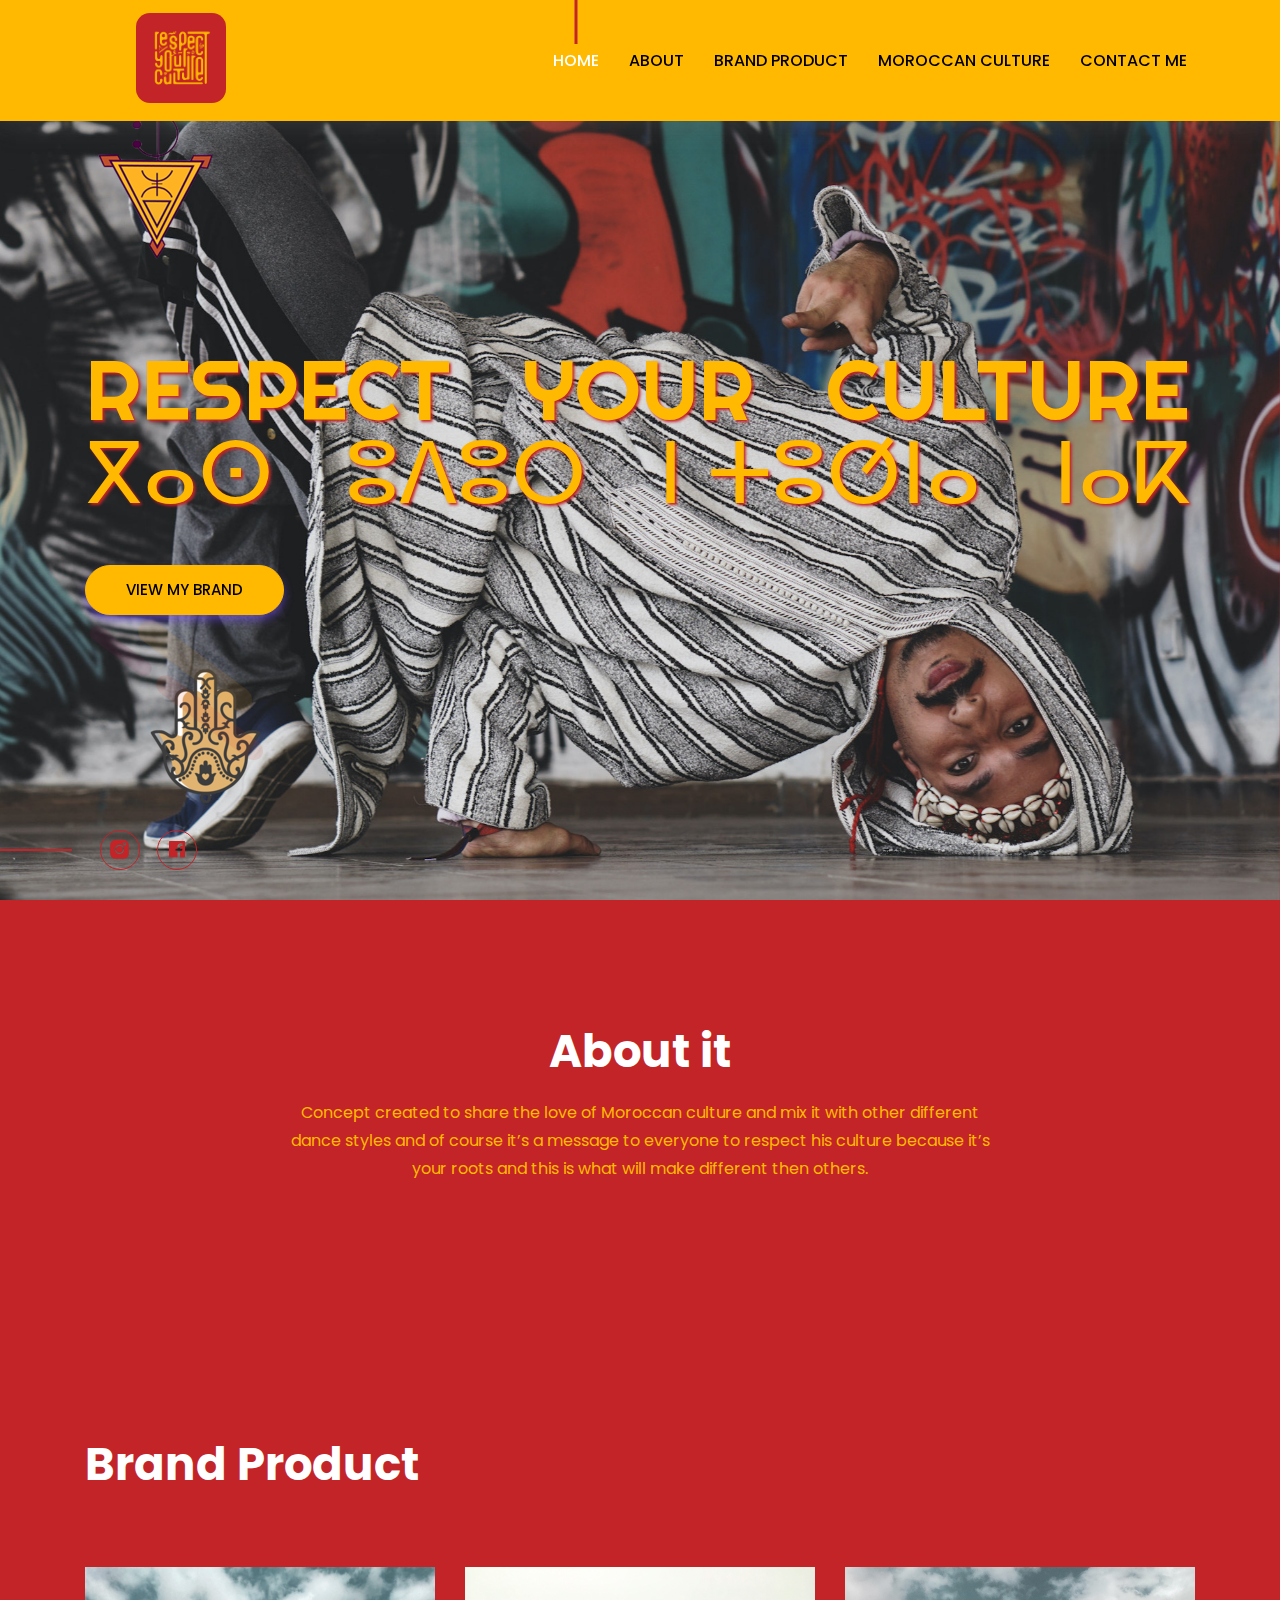
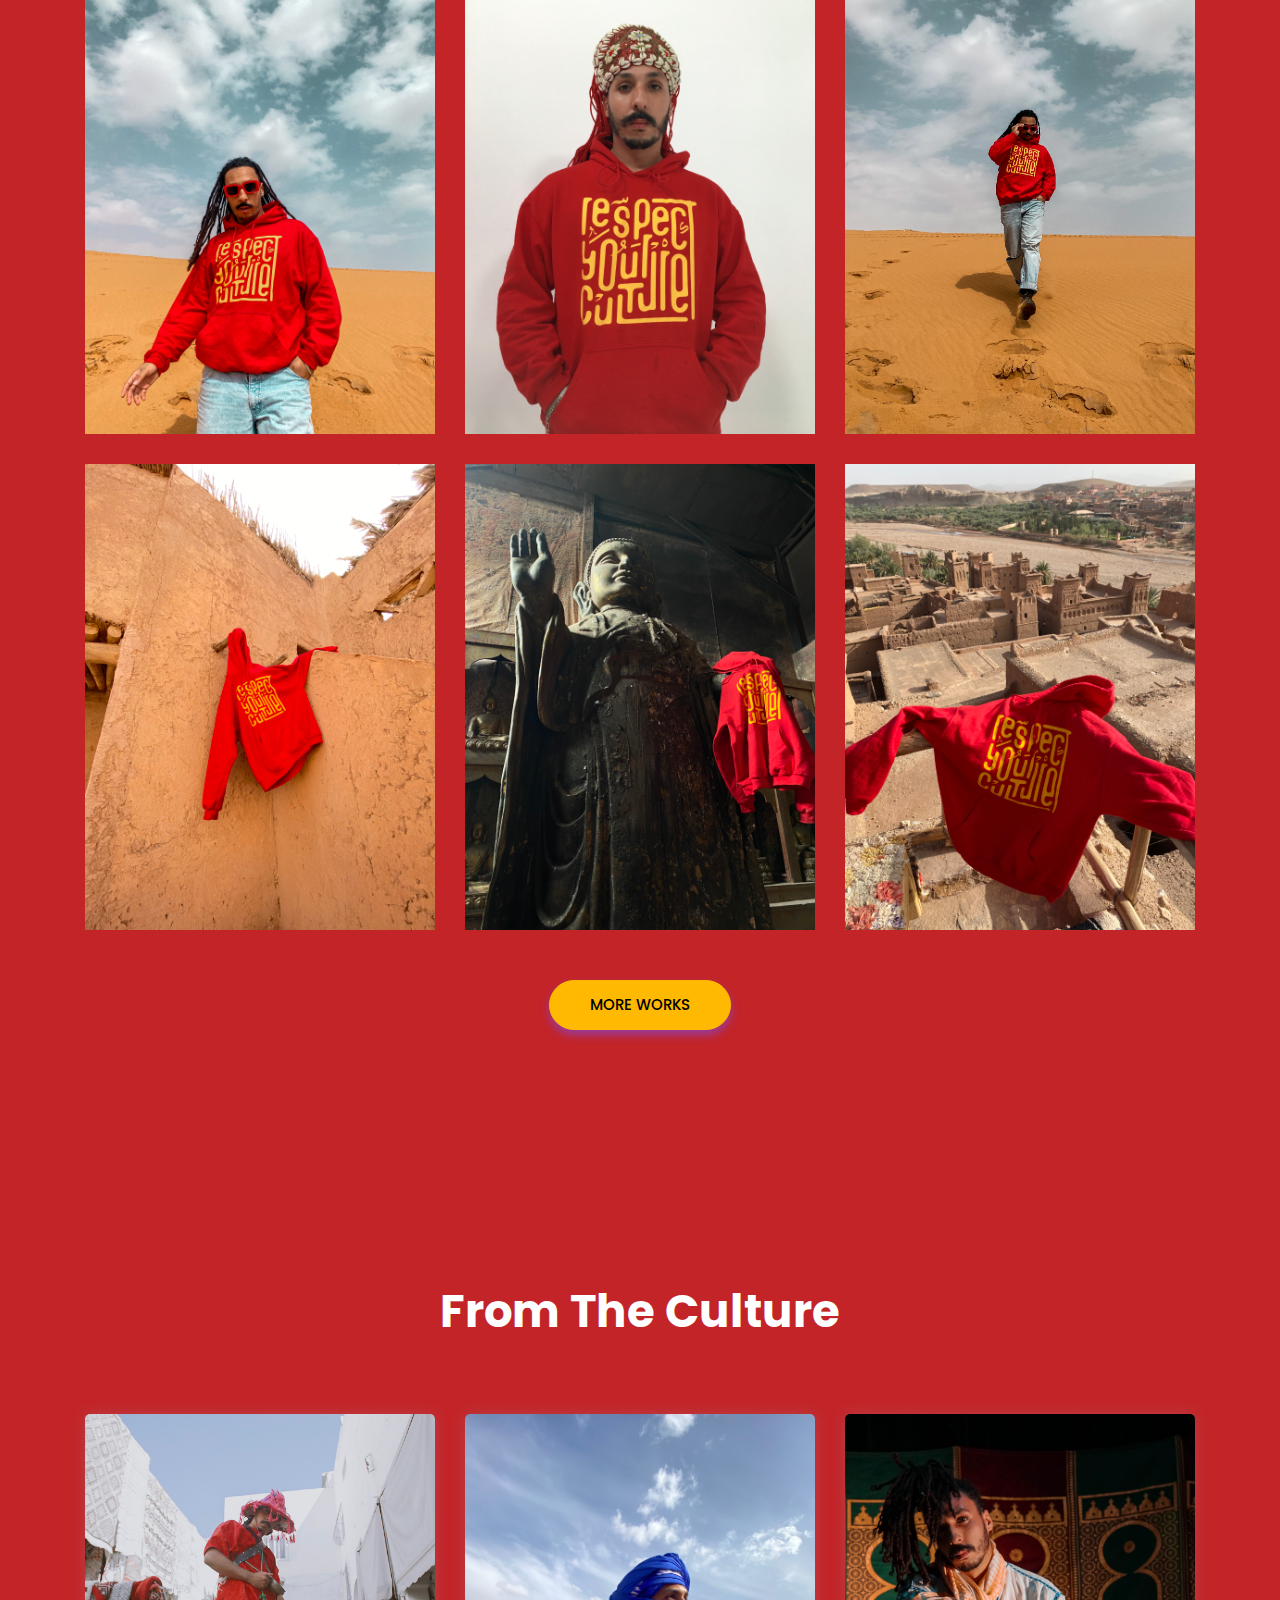
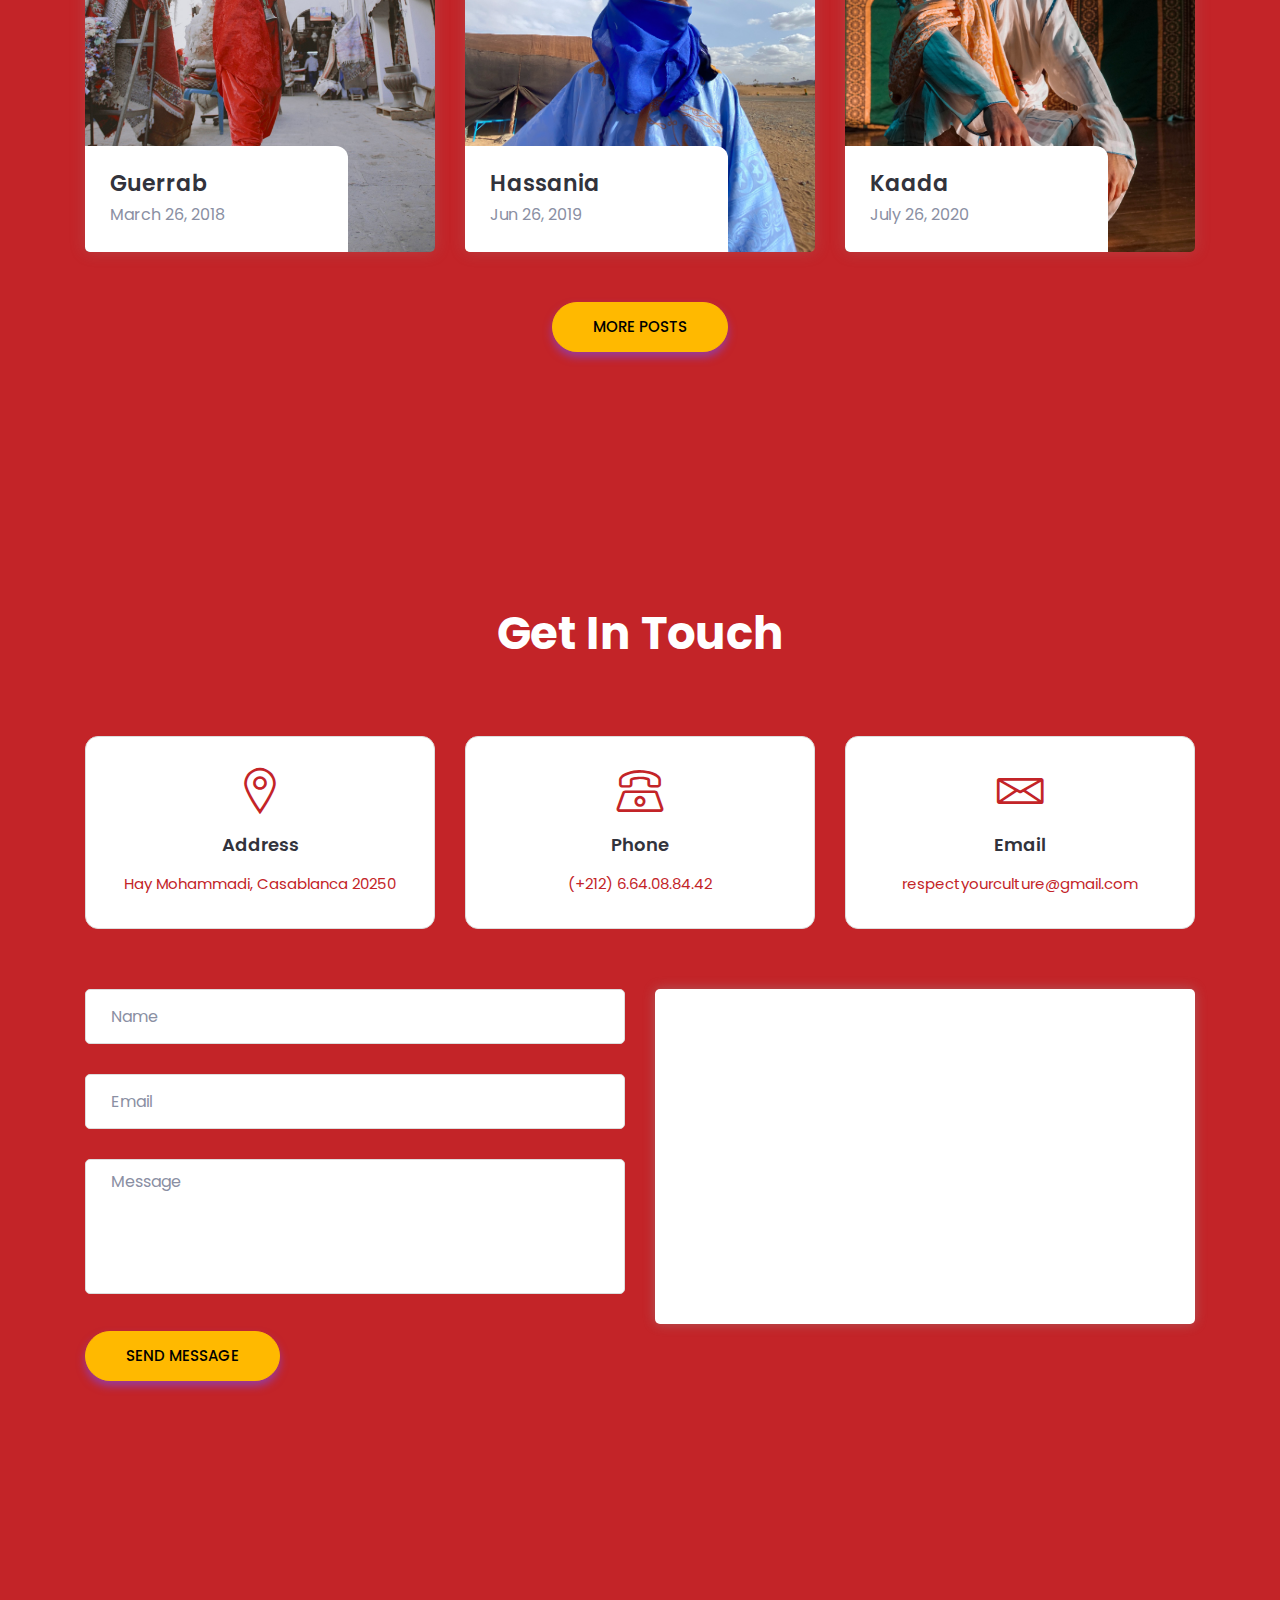
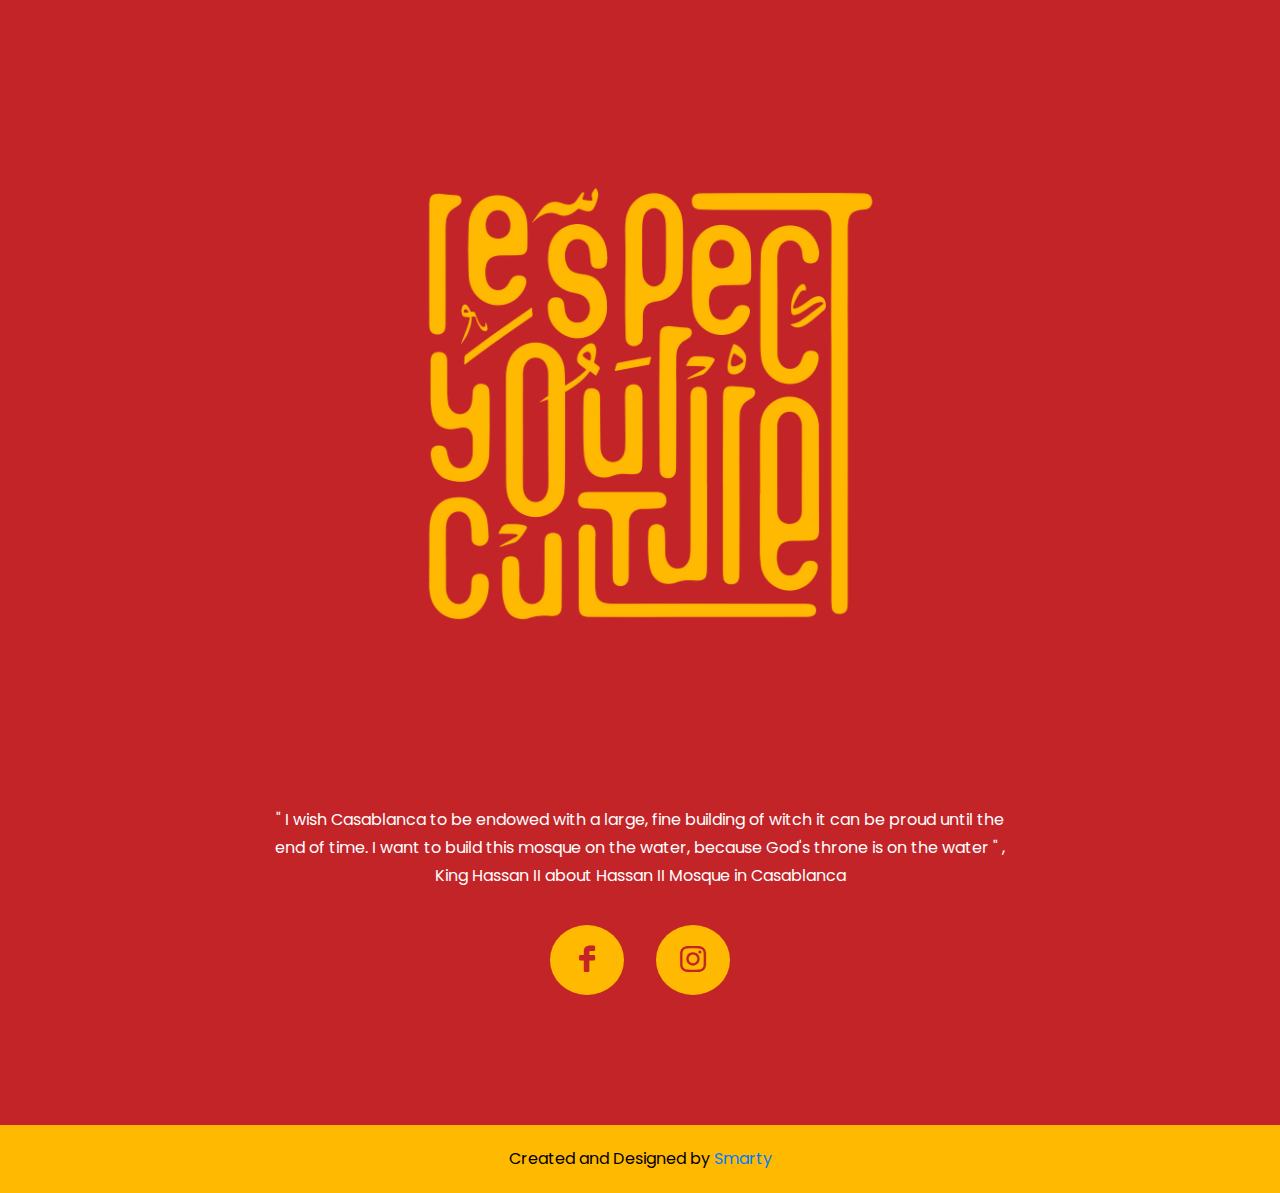
==== index.html @ bb960597 "Update index.html" ====
<!doctype html>
<html lang="en">

<head>

    <!--====== Required meta tags ======-->
    <meta charset="utf-8">
    <meta http-equiv="x-ua-compatible" content="ie=edge">
    <meta name="description" content="">
    <meta name="viewport" content="width=device-width, initial-scale=1, shrink-to-fit=no">

    <!--====== Title ======-->
    <title>Respect Your Culture</title>
    <link rel="preconnect" href="https://fonts.googleapis.com">
    <link rel="preconnect" href="https://fonts.gstatic.com" crossorigin>
    <link href="https://fonts.googleapis.com/css2?family=Festive&display=swap" rel="stylesheet"> 

    <!--====== Favicon Icon ======-->
    <link rel="shortcut icon" href="assets/images/favicon.ico" type="image/png">

    <!--====== Bootstrap css ======-->
    <link rel="stylesheet" href="assets/css/bootstrap.min.css">
    <link href="https://cdn.jsdelivr.net/npm/bootstrap@5.1.1/dist/css/bootstrap.min.css" rel="stylesheet" integrity="sha384-F3w7mX95PdgyTmZZMECAngseQB83DfGTowi0iMjiWaeVhAn4FJkqJByhZMI3AhiU" crossorigin="anonymous">


    <!--====== Line Icons css ======-->
    <link rel="stylesheet" href="assets/css/LineIcons.css">

    <!--====== Magnific Popup css ======-->
    <link rel="stylesheet" href="assets/css/magnific-popup.css">

    <!--====== Default css ======-->
    <link rel="stylesheet" href="assets/css/default.css">

    <!--====== Style css ======-->
    <link rel="stylesheet" href="assets/css/style.css">
 
       

</head>

<body>

    <!--====== PRELOADER PART START ======-->

    <div class="preloader">
        <div class="loader_34">
            <div class="ytp-spinner">
                <div class="ytp-spinner-container">
                    <img src="./assets/images/loader.png"/>
                    
                </div>
            </div>
        </div>
    </div>


    <!--====== PRELOADER ENDS START ======-->

    <!--====== HEADER PART START ======-->

    <header id="home" class="header-area">
        <div class="navigation fixed-top">
            <div class="container-fluid cnt">
                <div class="row">
                    <div class="col-lg-12">
                        <nav class="navbar navbar-expand-lg">
                            <a class="navbar-brand" href="./">
                                <img src="assets/images/logopr.jpeg" class="logo1" alt="Logo">
                            </a> <!-- Logo -->
                            <button class="navbar-toggler" type="button" data-toggle="collapse" data-target="#navbarSupportedContent" aria-controls="navbarSupportedContent" aria-expanded="false" aria-label="Toggle navigation">
                                <span class="toggler-icon"></span>
                                <span class="toggler-icon"></span>
                                <span class="toggler-icon"></span>
                            </button>

                            <div class="collapse navbar-collapse" id="navbarSupportedContent">
                                <ul class="navbar-nav ml-auto">
                                    <li class="nav-item active"><a class="page-scroll" href="#home">Home</a></li>
                                    <li class="nav-item"><a class="page-scroll" href="#about">About</a></li>
                                    <li class="nav-item"><a class="page-scroll" href="#work">Brand Product</a></li>
                                    <li class="nav-item"><a class="page-scroll" href="#blog">Moroccan culture</a></li>
                                    <li class="nav-item"><a class="page-scroll" href="#contact">Contact Me</a></li>
                                </ul>
                            </div> <!-- navbar collapse -->
                        </nav> <!-- navbar -->
                    </div>
                </div> <!-- row -->
            </div> <!-- container -->
        </div> <!-- navigation -->

        <div id="parallax" class="header-content d-flex align-items-center">
            <div class="header-shape shape-one layer" data-depth="0.10">
                <img src="assets/images/banner/shape/shape3.png" alt="Shape">
            </div> <!-- header shape -->
           
          
           <!-- header shape -->
            <div class="header-shape shape-seven layer" data-depth="0.50">
                <img src="assets/images/banner/shape/shape2.png" alt="Shape">
            </div> <!-- header shape -->
            <div class="header-shape shape-eight layer" data-depth="0.40">
                <img src="assets/images/banner/shape/shape-3.png" alt="Shape">
            </div> <!-- header shape -->
            
            <div class="container">
                <div class="row align-items-center">
                    <div class="col-xl-12 col-lg-12">
                        <div class="header-content-right">
                            
                            <p class="title mode_1">Respect  &nbsp Your &nbsp Culture</p>  
                            <p class="title mode_1">ⴳⴰⵙ  &nbsp ⵓⴷⵓⵔ &nbsp  ⵏ ⵜⵓⵚⵏⴰ &nbsp  ⵏⴰⴽ</p>  
                          <br>
                            <a class="main-btn" href="#work">View my Brand</a>
                        </div> <!-- header content right -->
                    </div>
                    
                </div> <!-- row -->
            </div> <!-- container -->
            <div class="header-social">
                <div class="container">
                    <div class="row">
                        <div class="col-lg-12">
                            <div class="header-social-icon">
                                <ul>
                                    <li><a href="https://www.instagram.com/respectyourculture/"><i class="lni-instagram-filled"></i></a></li>
                                    <li><a href="https://www.facebook.com/respectyourculture/"><i class="lni-facebook-original"></i></a></li>
                                    
                                </ul>
                            </div> <!-- header social -->
                        </div>
                    </div> <!-- row -->
                </div> <!-- container -->
            </div> <!-- header social -->
        </div> <!-- header content -->
    </header>

    <!--====== HEADER PART ENDS ======-->

    <!--====== ABOUT PART START ======-->

    <section id="about" class="about-area pt-125 pb-130">
        <div class="container">
            <div class="row justify-content-center">
                <div class="col-lg-8">
                    <div class="section-title text-center">
                        <h2 class="title">About it</h2>
                        <p>Concept created to share the love of Moroccan culture and mix it with other different dance styles and of course it’s a message to everyone to respect his culture because it’s your roots and this is what will make different then others.</p>
                    </div> <!-- section title -->
                </div>
            </div> <!-- row -->
           
        </div> <!-- container -->
    </section>

    <!--====== ABOUT PART ENDS ======-->

    <!--====== SERVICES PART START ======-->

   
    <!--====== SERVICES PART ENDS ======-->

    <!--====== CALL TO ACTION PART START ======-->

    

    <!--====== CALL TO ACTION PART ENDS ======-->

    <!--====== WORK PART START ======-->

    <section id="work" class="work-area pt-125 pb-130">
        <div class="container">
            <div class="row">
                <div class="col-lg-8">
                    <div class="section-title pb-25">
                        <h2 class="title">Brand Product</h2>
                        
                    </div> <!-- section title -->
                </div>
            </div> <!-- row -->
            <div class="row">
                <div class="col-lg-4 col-md-6 col-sm-6">
                    <div class="single-work text-center mt-30">
                        <div class="work-image">
                            <img src="assets/images/work/w-1.jpeg" alt="work">
                        </div>
                        <div class="work-overlay">
                            <div class="work-content">
                                <h3 class="work-title">Product Design</h3>
                                <ul>
                                    <li><a class="image-popup" href="assets/images/work/w-1.jpeg"><i class="lni-plus"></i></a></li>
                                    <li><a href="#"><i class="lni-link"></i></a></li>
                                </ul>
                            </div>
                        </div>
                    </div> <!-- single work -->
                </div>
                <div class="col-lg-4 col-md-6 col-sm-6">
                    <div class="single-work text-center mt-30">
                        <div class="work-image">
                            <img src="assets/images/work/w-2.jpeg" alt="work">
                        </div>
                        <div class="work-overlay">
                            <div class="work-content">
                                <h3 class="work-title">Product Design</h3>
                                <ul>
                                    <li><a class="image-popup" href="assets/images/work/w-2.jpeg"><i class="lni-plus"></i></a></li>
                                    <li><a href="#"><i class="lni-link"></i></a></li>
                                </ul>
                            </div>
                        </div>
                    </div> <!-- single work -->
                </div>
                <div class="col-lg-4 col-md-6 col-sm-6">
                    <div class="single-work text-center mt-30">
                        <div class="work-image">
                            <img src="assets/images/work/w-3.jpeg" alt="work">
                        </div>
                        <div class="work-overlay">
                            <div class="work-content">
                                <h3 class="work-title">Product Design</h3>
                                <ul>
                                    <li><a class="image-popup" href="assets/images/work/w-3.jpeg"><i class="lni-plus"></i></a></li>
                                    <li><a href="#"><i class="lni-link"></i></a></li>
                                </ul>
                            </div>
                        </div>
                    </div> <!-- single work -->
                </div>
                <div class="col-lg-4 col-md-6 col-sm-6">
                    <div class="single-work text-center mt-30">
                        <div class="work-image">
                            <img src="assets/images/work/w-4.jpeg" alt="work">
                        </div>
                        <div class="work-overlay">
                            <div class="work-content">
                                <h3 class="work-title">Product Design</h3>
                                <ul>
                                    <li><a class="image-popup" href="assets/images/work/w-4.jpeg"><i class="lni-plus"></i></a></li>
                                    <li><a href="#"><i class="lni-link"></i></a></li>
                                </ul>
                            </div>
                        </div>
                    </div> <!-- single work -->
                </div>
                <div class="col-lg-4 col-md-6 col-sm-6">
                    <div class="single-work text-center mt-30">
                        <div class="work-image">
                            <img src="assets/images/work/w-5.jpeg" alt="work">
                        </div>
                        <div class="work-overlay">
                            <div class="work-content">
                                <h3 class="work-title">Product Design</h3>
                                <ul>
                                    <li><a class="image-popup" href="assets/images/work/w-5.jpeg"><i class="lni-plus"></i></a></li>
                                    <li><a href="#"><i class="lni-link"></i></a></li>
                                </ul>
                            </div>
                        </div>
                    </div> <!-- single work -->
                </div>
                <div class="col-lg-4 col-md-6 col-sm-6">
                    <div class="single-work text-center mt-30">
                        <div class="work-image">
                            <img src="assets/images/work/w-6.jpeg" alt="work">
                        </div>
                        <div class="work-overlay">
                            <div class="work-content">
                                <h3 class="work-title">Product Design</h3>
                                <ul>
                                    <li><a class="image-popup" href="assets/images/work/w-6.jpeg"><i class="lni-plus"></i></a></li>
                                    <li><a href="#"><i class="lni-link"></i></a></li>
                                </ul>
                            </div>
                        </div>
                    </div> <!-- single work -->
                </div>
            </div> <!-- row -->
            <div class="row">
                <div class="col-lg-12">
                    <div class="work-more text-center mt-50">
                        <a class="main-btn" href="#">more works</a>
                    </div> <!-- work more -->
                </div>
            </div> <!-- row -->
        </div> <!-- container -->
    </section>

    <!--====== WORK PART ENDS ======-->

    <!--====== PRICING PART START ======-->

  
    <!--====== PRICING PART ENDS ======-->

    <!--====== BLOG PART START ======-->

    <section id="blog" class="blog-area pt-125 pb-130">
        <div class="container">
            <div class="row justify-content-center">
                <div class="col-lg-8">
                    <div class="section-title text-center pb-25">
                        <h2 class="title">From The Culture</h2>
                       
                    </div> <!-- section title -->
                </div>
            </div> <!-- row -->
            <div class="row justify-content-center">
                <div class="col-lg-4 col-md-8 col-sm-9">
                    <div class="single-blog mt-30" data-bs-toggle="modal" data-bs-target="#exampleModalCenter1">
                        <div class="blog-image">
                            <img src="assets/images/blog/b-1.jpeg" alt="Blog">
                        </div>
                        <div class="blog-content">
                            <h4 class="blog-title"><a href="blog-details.html">Guerrab</a></h4>
                            <span>March 26, 2018</span>
                        </div>
                    </div> <!-- single blog -->
                </div>
                <div class="col-lg-4 col-md-8 col-sm-9">
                    <div class="single-blog mt-30" data-bs-toggle="modal" data-bs-target="#exampleModalCenter2">
                        <div class="blog-image">
                            <img src="assets/images/blog/b-2.jpeg" alt="Blog">
                        </div>
                        <div class="blog-content">
                            <h4 class="blog-title"><a href="blog-details.html">Hassania</a></h4>
                            <span>Jun 26, 2019</span>
                        </div>
                    </div> <!-- single blog -->
                </div>
                <div class="col-lg-4 col-md-8 col-sm-9">
                    <div class="single-blog mt-30" data-bs-toggle="modal" data-bs-target="#exampleModalCenter3">
                        <div class="blog-image">
                            <img src="assets/images/blog/b-3.jpeg" alt="Blog">
                        </div>
                        <div class="blog-content">
                            <h4 class="blog-title"><a href="blog-details.html">Kaada</a></h4>
                            <span>July 26, 2020</span>
                        </div>
                    </div> <!-- single blog -->
                </div>
            </div> <!-- row -->
            <div class="row">
                <div class="col-lg-12">
                    <div class="blog-more text-center mt-50">
                        <a class="main-btn" href="#">More posts</a>
                    </div> <!-- blog more -->
                </div>
            </div> <!-- row -->
        </div> <!-- container -->
    </section>

    <!--====== BLOG PART ENDS ======-->

    <!--====== CONTACT PART START ======-->

    <section id="contact" class="contact-area pt-125 pb-130 gray-bg">
        <div class="container">
            <div class="row justify-content-center">
                <div class="col-lg-8">
                    <div class="section-title text-center pb-25">
                        <h2 class="title">Get In Touch</h2>
                    
                    </div> <!-- section title -->
                </div>
            </div> <!-- row -->
            <div class="row justify-content-center">
                <div class="col-lg-4 col-md-6 col-sm-7">
                    <div class="contact-box text-center mt-30">
                        <div class="contact-icon">
                            <i class="lni-map-marker"></i>
                        </div>
                        <div class="contact-content">
                            <h6 class="contact-title">Address</h6>
                            <p class="contact">Hay Mohammadi, Casablanca 20250</p>
                        </div>
                    </div> <!-- contact box -->
                </div>
                <div class="col-lg-4 col-md-6 col-sm-7">
                    <div class="contact-box text-center mt-30">
                        <div class="contact-icon">
                            <i class="lni-phone"></i>
                        </div>
                        <div class="contact-content">
                            <h6 class="contact-title">Phone</h6>
                            <p class="contact">(+212) 6.64.08.84.42</p>
                            
                        </div>
                    </div> <!-- contact box -->
                </div>
                <div class="col-lg-4 col-md-6 col-sm-7">
                    <div class="contact-box text-center mt-30">
                        <div class="contact-icon">
                            <i class="lni-envelope"></i>
                        </div>
                        <div class="contact-content">
                            <h6 class="contact-title">Email</h6>
                            <p class="contact">respectyourculture@gmail.com</p>
                            
                        </div>
                    </div> <!-- contact box -->
                </div>
            </div> <!-- row -->
            <div class="row">
                <div class="col-lg-6">
                    <div class="contact-form pt-30">
                        <form id="contact-form" action="assets/contact.php">
                            <div class="single-form">
                                <input type="text" name="name" placeholder="Name">
                            </div> <!-- single form -->
                            <div class="single-form">
                                <input type="email" name="email" placeholder="Email">
                            </div> <!-- single form -->
                            <div class="single-form">
                                <textarea name="message" placeholder="Message"></textarea>
                            </div> <!-- single form -->
                            <p class="form-message"></p>
                            <div class="single-form">
                                <button class="main-btn" type="submit">Send Message</button>
                            </div> <!-- single form -->
                        </form>
                    </div> <!-- contact form -->
                </div>
                <div class="col-lg-6">
                    <div class="contact-map mt-60">
                        <div class="gmap_canvas">                            
                            <iframe src="https://www.google.com/maps/embed?pb=!1m18!1m12!1m3!1d3323.465243440537!2d-7.565145484796997!3d33.59323118073338!2m3!1f0!2f0!3f0!3m2!1i1024!2i768!4f13.1!3m3!1m2!1s0x0%3A0x0!2zMzPCsDM1JzM1LjYiTiA3wrAzMyc0Ni42Ilc!5e0!3m2!1sen!2sma!4v1632701784486!5m2!1sen!2sma" width="600" height="450" style="border:0;" allowfullscreen="" loading="lazy"></iframe>
                        </div>
                    </div> <!-- contact map -->
                </div>
            </div> <!-- row -->
        </div> <!-- container -->
    </section>

    <!--====== CONTACT PART ENDS ======-->

    <!--====== FOOTER PART START ======-->

    <footer id="footer" class="footer-area">
        <div class="footer-widget pt-130 pb-130">
            <div class="container">
                <div class="row justify-content-center">
                    <div class="col-lg-8">
                        <div class="footer-content text-center">
                            <a href="index.html">
                                <img src="assets/images/logo1.png" alt="Logo">
                            </a>
                            <p class="mt-"> " I wish Casablanca to be endowed with a large, fine building of witch it can be proud until the end of time. I want to build this mosque on the water, because God's throne is on the water " , King Hassan II about Hassan II Mosque in Casablanca </p>
                            <ul>
                                <li><a href="https://www.facebook.com/respectyourculture/"><i class="lni-facebook-filled"></i></a></li>
                               
                                <li><a href="https://www.instagram.com/respectyourculture/"><i class="lni-instagram-original"></i></a></li>
                            </ul>
                        </div> <!-- footer content -->
                    </div>
                </div> <!-- row -->
            </div> <!-- container -->
        </div> <!-- footer widget -->
        <div class="footer-copyright pb-20">
            <div class="container">
                <div class="row">
                    <div class="col-lg-12">
                        <div class="copyright-text text-center pt-20">
                            <p>Created and Designed by  <a href="https://uideck.com" rel="nofollow">Smarty</a></p>
                        </div> <!-- copyright text -->
                    </div>
                </div> <!-- row -->
            </div> <!-- container -->
        </div> <!-- footer widget -->
    </footer>

    <!--====== FOOTER PART ENDS ======-->

    <!--====== BACK TOP TOP PART START ======-->

    <a href="#" class="back-to-top"><i class="lni-chevron-up"></i></a>

    <!--====== BACK TOP TOP PART ENDS ======-->








    <!--====== jquery js ======-->


    
    <script src="assets/js/vendor/modernizr-3.6.0.min.js"></script>
    <script src="assets/js/vendor/jquery-1.12.4.min.js"></script>

    <!--====== Bootstrap js ======-->
    <script src="assets/js/bootstrap.min.js"></script>
    <script src="assets/js/popper.min.js"></script>

    <!--====== Magnific Popup js ======-->
    <script src="assets/js/jquery.magnific-popup.min.js"></script>

    <!--====== Parallax js ======-->
    <script src="assets/js/parallax.min.js"></script>

    <!--====== Counter Up js ======-->
    <script src="assets/js/waypoints.min.js"></script>
    <script src="assets/js/jquery.counterup.min.js"></script>

    <!--====== Ajax Contact js ======-->
    <script src="assets/js/ajax-contact.js"></script>
    <script src="https://cdn.jsdelivr.net/npm/@popperjs/core@2.9.3/dist/umd/popper.min.js" integrity="sha384-W8fXfP3gkOKtndU4JGtKDvXbO53Wy8SZCQHczT5FMiiqmQfUpWbYdTil/SxwZgAN" crossorigin="anonymous"></script>
<script src="https://cdn.jsdelivr.net/npm/bootstrap@5.1.1/dist/js/bootstrap.min.js" integrity="sha384-skAcpIdS7UcVUC05LJ9Dxay8AXcDYfBJqt1CJ85S/CFujBsIzCIv+l9liuYLaMQ/" crossorigin="anonymous"></script>


    <!--====== Appear js ======-->
    <script src="assets/js/jquery.appear.min.js"></script>

    <!--====== Scrolling js ======-->
    <script src="assets/js/scrolling-nav.js"></script>
    <script src="assets/js/jquery.easing.min.js"></script>

    <!--====== Validator js ======-->
    <script src="assets/js/validator.min.js"></script>

    <!--====== Main js ======-->
    <script src="assets/js/main.js"></script>

    <div class="modal fade" id="exampleModalCenter1"  >
        <div class="modal-dialog modal-dialog-centered" >
          <div class="modal-content">
           
            <div class="modal-body">
               
                <video width="100%" controls>
                <source src="https://www.dl.dropboxusercontent.com/s/9jrw7o8izghw929/guerab.MOV?dl=0" width="100%" height="280" allow="autoplay">
              
            </video>
              
             
            </div>
           
          </div>
        </div>
      </div>
      <div class="modal fade" id="exampleModalCenter2"  >
        <div class="modal-dialog modal-dialog-centered" >
          <div class="modal-content">
           
            <div class="modal-body">
                
              <video width="100%" controls>
                    <source src="./assets/video/hassania.MP4" >


                </video>
               
              
              
             
            </div>
           
          </div>
        </div>
      </div>
      <div class="modal fade" id="exampleModalCenter3"  >
        <div class="modal-dialog modal-dialog-centered" >
          <div class="modal-content">
           
            <div class="modal-body">
                 <video width="100%" controls>
                    <source src="./assets/video/kaada.MP4" >


                </video>
             
             
            </div>
           
          </div>
        </div>
      </div>

</body>

</html>
---- assets/css/default.css ----
/* Deafult Margin & Padding */
/*-- Margin Top --*/
.mt-5 {
	margin-top: 5px;
}
.mt-10 {
	margin-top: 10px;
}
.mt-15 {
	margin-top: 15px;
}
.mt-20 {
	margin-top: 20px;
}
.mt-25 {
	margin-top: 25px;
}
.mt-30 {
	margin-top: 30px;
}
.mt-35 {
	margin-top: 35px;
}
.mt-40 {
	margin-top: 40px;
}
.mt-45 {
	margin-top: 45px;
}
.mt-50 {
	margin-top: 50px;
}
.mt-55 {
	margin-top: 55px;
}
.mt-60 {
	margin-top: 60px;
}
.mt-65 {
	margin-top: 65px;
}
.mt-70 {
	margin-top: 70px;
}
.mt-75 {
	margin-top: 75px;
}
.mt-80 {
	margin-top: 80px;
}
.mt-85 {
	margin-top: 85px;
}
.mt-90 {
	margin-top: 90px;
}
.mt-95 {
	margin-top: 95px;
}
.mt-100 {
	margin-top: 100px;
}
.mt-105 {
	margin-top: 105px;
}
.mt-110 {
	margin-top: 110px;
}
.mt-115 {
	margin-top: 115px;
}
.mt-120 {
	margin-top: 120px;
}
.mt-125 {
	margin-top: 125px;
}
.mt-130 {
	margin-top: 130px;
}
.mt-135 {
	margin-top: 135px;
}
.mt-140 {
	margin-top: 140px;
}
.mt-145 {
	margin-top: 145px;
}
.mt-150 {
	margin-top: 150px;
}
.mt-155 {
	margin-top: 155px;
}
.mt-160 {
	margin-top: 160px;
}
.mt-165 {
	margin-top: 165px;
}
.mt-170 {
	margin-top: 170px;
}
.mt-175 {
	margin-top: 175px;
}
.mt-180 {
	margin-top: 180px;
}
.mt-185 {
	margin-top: 185px;
}
.mt-190 {
	margin-top: 190px;
}
.mt-195 {
	margin-top: 195px;
}
.mt-200 {
	margin-top: 200px;
}
/*-- Margin Bottom --*/

.mb-5 {
	margin-bottom: 5px;
}
.mb-10 {
	margin-bottom: 10px;
}
.mb-15 {
	margin-bottom: 15px;
}
.mb-20 {
	margin-bottom: 20px;
}
.mb-25 {
	margin-bottom: 25px;
}
.mb-30 {
	margin-bottom: 30px;
}
.mb-35 {
	margin-bottom: 35px;
}
.mb-40 {
	margin-bottom: 40px;
}
.mb-45 {
	margin-bottom: 45px;
}
.mb-50 {
	margin-bottom: 50px;
}
.mb-55 {
	margin-bottom: 55px;
}
.mb-60 {
	margin-bottom: 60px;
}
.mb-65 {
	margin-bottom: 65px;
}
.mb-70 {
	margin-bottom: 70px;
}
.mb-75 {
	margin-bottom: 75px;
}
.mb-80 {
	margin-bottom: 80px;
}
.mb-85 {
	margin-bottom: 85px;
}
.mb-90 {
	margin-bottom: 90px;
}
.mb-95 {
	margin-bottom: 95px;
}
.mb-100 {
	margin-bottom: 100px;
}
.mb-105 {
	margin-bottom: 105px;
}
.mb-110 {
	margin-bottom: 110px;
}
.mb-115 {
	margin-bottom: 115px;
}
.mb-120 {
	margin-bottom: 120px;
}
.mb-125 {
	margin-bottom: 125px;
}
.mb-130 {
	margin-bottom: 130px;
}
.mb-135 {
	margin-bottom: 135px;
}
.mb-140 {
	margin-bottom: 140px;
}
.mb-145 {
	margin-bottom: 145px;
}
.mb-150 {
	margin-bottom: 150px;
}
.mb-155 {
	margin-bottom: 155px;
}
.mb-160 {
	margin-bottom: 160px;
}
.mb-165 {
	margin-bottom: 165px;
}
.mb-170 {
	margin-bottom: 170px;
}
.mb-175 {
	margin-bottom: 175px;
}
.mb-180 {
	margin-bottom: 180px;
}
.mb-185 {
	margin-bottom: 185px;
}
.mb-190 {
	margin-bottom: 190px;
}
.mb-195 {
	margin-bottom: 195px;
}
.mb-200 {
	margin-bottom: 200px;
}
/*-- margin left --*/
.ml-5 {
	margin-left: 5px;
}
.ml-10 {
	margin-left: 10px;
}
.ml-15 {
	margin-left: 15px;
}
.ml-20 {
	margin-left: 20px;
}
.ml-25 {
	margin-left: 25px;
}
.ml-30 {
	margin-left: 30px;
}
.ml-35 {
	margin-left: 35px;
}
.ml-40 {
	margin-left: 40px;
}
.ml-45 {
	margin-left: 45px;
}
.ml-50 {
	margin-left: 50px;
}
.ml-55 {
	margin-left: 55px;
}
.ml-60 {
	margin-left: 60px;
}
.ml-65 {
	margin-left: 65px;
}
.ml-70 {
	margin-left: 70px;
}
.ml-75 {
	margin-left: 75px;
}
.ml-80 {
	margin-left: 80px;
}
.ml-85 {
	margin-left: 85px;
}
.ml-90 {
	margin-left: 90px;
}
.ml-95 {
	margin-left: 95px;
}
.ml-100 {
	margin-left: 100px;
}
.ml-105 {
	margin-left: 105px;
}
.ml-110 {
	margin-left: 110px;
}
.ml-115 {
	margin-left: 115px;
}
.ml-120 {
	margin-left: 120px;
}
.ml-125 {
	margin-left: 125px;
}
.ml-130 {
	margin-left: 130px;
}
.ml-135 {
	margin-left: 135px;
}
.ml-140 {
	margin-left: 140px;
}
.ml-145 {
	margin-left: 145px;
}
.ml-150 {
	margin-left: 150px;
}
.ml-155 {
	margin-left: 155px;
}
.ml-160 {
	margin-left: 160px;
}
.ml-165 {
	margin-left: 165px;
}
.ml-170 {
	margin-left: 170px;
}
.ml-175 {
	margin-left: 175px;
}
.ml-180 {
	margin-left: 180px;
}
.ml-185 {
	margin-left: 185px;
}
.ml-190 {
	margin-left: 190px;
}
.ml-195 {
	margin-left: 195px;
}
.ml-200 {
	margin-left: 200px;
}
/*-- margin right --*/
.mr-5 {
	margin-right: 5px;
}
.mr-10 {
	margin-right: 10px;
}
.mr-15 {
	margin-right: 15px;
}
.mr-20 {
	margin-right: 20px;
}
.mr-25 {
	margin-right: 25px;
}
.mr-30 {
	margin-right: 30px;
}
.mr-35 {
	margin-right: 35px;
}
.mr-40 {
	margin-right: 40px;
}
.mr-45 {
	margin-right: 45px;
}
.mr-50 {
	margin-right: 50px;
}
.mr-55 {
	margin-right: 55px;
}
.mr-60 {
	margin-right: 60px;
}
.mr-65 {
	margin-right: 65px;
}
.mr-70 {
	margin-right: 70px;
}
.mr-75 {
	margin-right: 75px;
}
.mr-80 {
	margin-right: 80px;
}
.mr-85 {
	margin-right: 85px;
}
.mr-90 {
	margin-right: 90px;
}
.mr-95 {
	margin-right: 95px;
}
.mr-100 {
	margin-right: 100px;
}
.mr-105 {
	margin-right: 105px;
}
.mr-110 {
	margin-right: 110px;
}
.mr-115 {
	margin-right: 115px;
}
.mr-120 {
	margin-right: 120px;
}
.mr-125 {
	margin-right: 125px;
}
.mr-130 {
	margin-right: 130px;
}
.mr-135 {
	margin-right: 135px;
}
.mr-140 {
	margin-right: 140px;
}
.mr-145 {
	margin-right: 145px;
}
.mr-150 {
	margin-right: 150px;
}
.mr-155 {
	margin-right: 155px;
}
.mr-160 {
	margin-right: 160px;
}
.mr-165 {
	margin-right: 165px;
}
.mr-170 {
	margin-right: 170px;
}
.mr-175 {
	margin-right: 175px;
}
.mr-180 {
	margin-right: 180px;
}
.mr-185 {
	margin-right: 185px;
}
.mr-190 {
	margin-right: 190px;
}
.mr-195 {
	margin-right: 195px;
}
.mr-200 {
	margin-right: 200px;
}


/*-- Padding Top --*/

.pt-5 {
	padding-top: 5px;
}
.pt-10 {
	padding-top: 10px;
}
.pt-15 {
	padding-top: 15px;
}
.pt-20 {
	padding-top: 20px;
}
.pt-25 {
	padding-top: 25px;
}
.pt-30 {
	padding-top: 30px;
}
.pt-35 {
	padding-top: 35px;
}
.pt-40 {
	padding-top: 40px;
}
.pt-45 {
	padding-top: 45px;
}
.pt-50 {
	padding-top: 50px;
}
.pt-55 {
	padding-top: 55px;
}
.pt-60 {
	padding-top: 60px;
}
.pt-65 {
	padding-top: 65px;
}
.pt-70 {
	padding-top: 70px;
}
.pt-75 {
	padding-top: 75px;
}
.pt-80 {
	padding-top: 80px;
}
.pt-85 {
	padding-top: 85px;
}
.pt-90 {
	padding-top: 90px;
}
.pt-95 {
	padding-top: 95px;
}
.pt-100 {
	padding-top: 100px;
}
.pt-105 {
	padding-top: 105px;
}
.pt-110 {
	padding-top: 110px;
}
.pt-115 {
	padding-top: 115px;
}
.pt-120 {
	padding-top: 120px;
}
.pt-125 {
	padding-top: 125px;
}
.pt-130 {
	padding-top: 130px;
}
.pt-135 {
	padding-top: 135px;
}
.pt-140 {
	padding-top: 140px;
}
.pt-145 {
	padding-top: 145px;
}
.pt-150 {
	padding-top: 150px;
}
.pt-155 {
	padding-top: 155px;
}
.pt-160 {
	padding-top: 160px;
}
.pt-165 {
	padding-top: 165px;
}
.pt-170 {
	padding-top: 170px;
}
.pt-175 {
	padding-top: 175px;
}
.pt-180 {
	padding-top: 180px;
}
.pt-185 {
	padding-top: 185px;
}
.pt-190 {
	padding-top: 190px;
}
.pt-195 {
	padding-top: 195px;
}
.pt-200 {
	padding-top: 200px;
}
/*-- Padding Bottom --*/

.pb-5 {
	padding-bottom: 5px;
}
.pb-10 {
	padding-bottom: 10px;
}
.pb-15 {
	padding-bottom: 15px;
}
.pb-20 {
	padding-bottom: 20px;
}
.pb-25 {
	padding-bottom: 25px;
}
.pb-30 {
	padding-bottom: 30px;
}
.pb-35 {
	padding-bottom: 35px;
}
.pb-40 {
	padding-bottom: 40px;
}
.pb-45 {
	padding-bottom: 45px;
}
.pb-50 {
	padding-bottom: 50px;
}
.pb-55 {
	padding-bottom: 55px;
}
.pb-60 {
	padding-bottom: 60px;
}
.pb-65 {
	padding-bottom: 65px;
}
.pb-70 {
	padding-bottom: 70px;
}
.pb-75 {
	padding-bottom: 75px;
}
.pb-80 {
	padding-bottom: 80px;
}
.pb-85 {
	padding-bottom: 85px;
}
.pb-90 {
	padding-bottom: 90px;
}
.pb-95 {
	padding-bottom: 95px;
}
.pb-100 {
	padding-bottom: 100px;
}
.pb-105 {
	padding-bottom: 105px;
}
.pb-110 {
	padding-bottom: 110px;
}
.pb-115 {
	padding-bottom: 115px;
}
.pb-120 {
	padding-bottom: 120px;
}
.pb-125 {
	padding-bottom: 125px;
}
.pb-130 {
	padding-bottom: 130px;
}
.pb-135 {
	padding-bottom: 135px;
}
.pb-140 {
	padding-bottom: 140px;
}
.pb-145 {
	padding-bottom: 145px;
}
.pb-150 {
	padding-bottom: 150px;
}
.pb-155 {
	padding-bottom: 155px;
}
.pb-160 {
	padding-bottom: 160px;
}
.pb-165 {
	padding-bottom: 165px;
}
.pb-170 {
	padding-bottom: 170px;
}
.pb-175 {
	padding-bottom: 175px;
}
.pb-180 {
	padding-bottom: 180px;
}
.pb-185 {
	padding-bottom: 185px;
}
.pb-190 {
	padding-bottom: 190px;
}
.pb-195 {
	padding-bottom: 195px;
}
.pb-200 {
	padding-bottom: 200px;
}

/*-- Padding left --*/

.pl-0 {
	padding-left: 0px;
}
.pl-5 {
	padding-left: 5px;
}
.pl-10 {
	padding-left: 10px;
}
.pl-15 {
	padding-left: 15px;
}
.pl-20 {
	padding-left: 20px;
}
.pl-25 {
	padding-left: 25px;
}
.pl-30 {
	padding-left: 30px;
}
.pl-35 {
	padding-left: 35px;
}
.pl-40 {
	padding-left: 40px;
}
.pl-45 {
	padding-left: 45px;
}
.pl-50 {
	padding-left: 50px;
}
.pl-55 {
	padding-left: 55px;
}
.pl-60 {
	padding-left: 60px;
}
.pl-65 {
	padding-left: 65px;
}
.pl-70 {
	padding-left: 70px;
}
.pl-75 {
	padding-left: 75px;
}
.pl-80 {
	padding-left: 80px;
}
.pl-85 {
	padding-left: 85px;
}
.pl-90 {
	padding-left: 90px;
}
.pl-100 {
	padding-left: 100px;
}
.pl-105 {
	padding-left: 105px;
}
.pl-110 {
	padding-left: 110px;
}
.pl-115 {
	padding-left: 115px;
}
.pl-120 {
	padding-left: 120px;
}
.pl-125 {
	padding-left: 125px;
}
/*-- Padding right --*/

.pr-0 {
	padding-right: 0px;
}
.pr-5 {
	padding-right: 5px;
}
.pr-10 {
	padding-right: 10px;
}
.pr-15 {
	padding-right: 15px;
}
.pr-20 {
	padding-right: 20px;
}
.pr-25 {
	padding-right: 25px;
}
.pr-30 {
	padding-right: 30px;
}
.pr-35 {
	padding-right: 35px;
}
.pr-40 {
	padding-right: 40px;
}
.pr-45 {
	padding-right: 45px;
}
.pr-50 {
	padding-right: 50px;
}
.pr-55 {
	padding-right: 55px;
}
.pr-60 {
	padding-right: 60px;
}
.pr-65 {
	padding-right: 65px;
}
.pr-70 {
	padding-right: 70px;
}
.pr-75 {
	padding-right: 75px;
}
.pr-80 {
	padding-right: 80px;
}
.pr-85 {
	padding-right: 85px;
}
.pr-90 {
	padding-right: 90px;
}
.pr-95 {
	padding-right: 95px;
}
.pr-100 {
	padding-right: 100px;
}
.pr-105 {
	padding-right: 105px;
}
/* Background Color */

.white-bg {
	background: #fff;
}
.black-bg {
	background: #222;
}
/* Color */

.white {
	color: #fff;
}
.black {
	color: #222;
}
/* black overlay */

[data-overlay] {
	position: relative;
}
[data-overlay]::before {
	background: #000 none repeat scroll 0 0;
	content: "";
	height: 100%;
	left: 0;
	position: absolute;
	top: 0;
	width: 100%;
	z-index: 1;
}
[data-overlay="2"]::before {
	opacity: 0.2;
}
[data-overlay="3"]::before {
	opacity: 0.3;
}
[data-overlay="4"]::before {
	opacity: 0.4;
}
[data-overlay="5"]::before {
	opacity: 0.5;
}
[data-overlay="6"]::before {
	opacity: 0.6;
}
[data-overlay="7"]::before {
	opacity: 0.7;
}
[data-overlay="8"]::before {
	opacity: 0.8;
}
[data-overlay="9"]::before {
	opacity: 0.9;
}
---- assets/css/style.css ----
/*-----------------------------------------------------------------------------------

    Template Name: Unfold - Personal Resume & CV Template
    Template URI: site.com
    Description: Unfold Personal Resume & CV Template
    Author: Uideck
    Author URI: https://uideck.com/
    Support: https://uideck.com/support/
    Version: 1.0

-----------------------------------------------------------------------------------

    CSS INDEX
    ===================

    1.COMMON
	2.HEADER
    3.ABOUT
    4.SERVICES
    4.CALL TO ACTION
    5.WORK
    6.PRICING
    7.BLOG
    8.CONTACT
    9.FOOTER
    10.PAGE BANNER
    10.SINGLE BLOG PAGE

-----------------------------------------------------------------------------------*/
/*===========================
    1. COMMON css 
===========================*/
@import url("https://fonts.googleapis.com/css?family=Poppins:400,500,600,700,800");
@import url('https://fonts.googleapis.com/css2?family=Righteous&display=swap');
@import url('https://fonts.googleapis.com/css2?family=Concert+One&display=swap');
@import url('https://fonts.googleapis.com/css2?family=Concert+One&family=Merienda:wght@700&display=swap');
body {
  font-family: "Poppins", sans-serif;
  font-weight: normal;
  font-style: normal;
  background-color: #c32428 !important; }

  .cnt {
    padding-right: 93px !important;
   padding-left: 136px !important;
  }


.modal-content{
  background-color: #c32428 !important;

}
* {
  margin: 0;
  padding: 0;
  -webkit-box-sizing: border-box;
  -moz-box-sizing: border-box;
  box-sizing: border-box; }

img {
  max-width: 100%; }


.main {
  width:100%;
  height:100vh;
  background-color: #c32428;
  position: fixed ;
  top :0px ;
  left :0px; 
  z-index : 9999 ;


}
.text{
 width :100% ;
 height :100vh ;
 background-color: #c32428;
 background-size: 100% 100% ;
 background-position: center;
 font-family: 'Merienda', cursive;
 font-size: 80px;
 text-align: center;
 line-height: 650px;
 position: absolute;
 top : 58% ;
 left : 50% ;
 transform: translate(-50% ,-50%) rotate (-5deg);
 color : transparent ;
 -webkit-backdrop-clip: text;
 pointer-events: none;
 animation : anim1 1s infinite ;

}

@keyframes anim1 {
  0%{background-color: #ffb900 ;}
  10%{background-color: #f1dca7 ;}
  20%{background-color: #ffeec4 ;}
  30%{background-color: #ffb903 ;}
  40%{background-color: #ffb904 ;}
  50%{background-color: #ffb905 ;}
  60%{background-color: #ffb910 ;}
  70%{background-color: #ffb913 ;}
  80%{background-color: #ffb914 ;}
  90%{background-color: #ffb915 ;}
  100%{background-color: #ffb930 ;}

  
}

.title_pre{
  font-family : monospace;
  font-size: 12px;
  color: white ;
  letter-spacing:  5px;
  postion : absolute ;
  top :50% ;
  left :50% ;
  transform : translate(-50%, -50%) ;
  


}


.bar{
  width: 80px;
  height:2px ;
  background-color: # ; 
  postion : absolute ;
  top : 53% ;
  left :50% ;
  transform : translate(-50%, -50%) ;
  z-index : 999 ;

}
#fill{
  width: 0%;
  height: 100%;
  background-color: white;
  position :relative;
  top:0px ;
  left : 0px ;




}

.logo1{
   width : 90px;
   max-width: 100%;
   border-radius: 14px;

  }
  @media (max-width: 931px) {
    .logo1 {
      width : 60px ; } 
      .header-content-right .title{
        text-align: center;
        margin: 30px auto ; 
        padding-bottom: 0px !important;
          line-height: 78px !important;
          

    
    }
    .align-items-center{
      text-align: center !important;

    }
  }

      @media (max-width: 557px) {
        .logo1 {
          width : 58px ;
         }
        
        .cnt {
          padding-right: 43px !important;
          padding-left: 46px !important

        }
        .align-items-center{
          text-align: center !important;
    
        }
      
        .header-content-right .title{
          padding-bottom: 0px !important;
          font-size: 58px !important;
          margin: 30px auto ; 
          text-align: center;
          line-height: 58px !important;
        }
      }


      @media (max-width: 767px) {
        .header-content-right .title {
          padding-bottom: 0px !important;
          text-align: center;
          margin: 30px auto ; 
          font-size: 58px !important;
          line-height: 58px !important;
         }
         .align-items-center{
          text-align: center !important;
    
        }
        }


  .culture{
    font-family: 'Concert One', cursive;
   
  }

a:focus,
input:focus,
textarea:focus,
button:focus {
  text-decoration: none;
  outline: none; }

a:focus,
a:hover {
  text-decoration: none; }

i,
span,
a {
  display: inline-block; }

.mode_1{
  font-family: 'Righteous', cursive;

  color: #ffb900;
}

a{
  text-decoration: none !important; }



.contact {
  color :#c32428 ;
  font-size: 15px !important;
}

h1,
h2,
h3,
h4,
h5,
h6 {
  font-family: "Poppins", sans-serif;
  font-weight: 600;
  color: #32333c;
  margin: 0px; }

h1 {
  font-size: 60px; }

h2 {
  font-size: 36px; }

h3 {
  font-size: 28px; }

h4 {
  font-size: 22px; }

h5 {
  font-size: 18px; }

h6 {
  font-size: 16px; }

ul, ol {
  margin: 0px;
  padding: 0px;
  list-style-type: none; }

p {
  font-size: 16px;
  font-weight: 400;
  
  line-height: 28px;
  color: #ffb900;
  margin: 0px; }
  @media (max-width: 767px) {
    p {
      font-size: 15px; } }

.bg_cover {
  background-position: center center;
  background-size: cover;
  background-repeat: no-repeat;
  width: 100%;
  height: 100%; }

/*===== All Button Style =====*/
.main-btn {
  display: inline-block;
  font-weight: 500;
  text-align: center;
  white-space: nowrap;
  vertical-align: middle;
  -webkit-user-select: none;
  -moz-user-select: none;
  -ms-user-select: none;
  user-select: none;
  border: 1px solid #ffb900;
  padding: 0 40px;
  font-size: 15px;
  line-height: 48px;
  border-radius: 50px;
  color: #000;
  cursor: pointer;
  z-index: 5;
  -webkit-transition: all 0.3s ease-out 0s;
  -moz-transition: all 0.3s ease-out 0s;
  -ms-transition: all 0.3s ease-out 0s;
  -o-transition: all 0.3s ease-out 0s;
  transition: all 0.3s ease-out 0s;
  -webkit-box-shadow: 0px 5px 8px 0px rgba(118, 78, 249, 0.55);
  -moz-box-shadow: 0px 5px 8px 0px rgba(118, 78, 249, 0.55);
  box-shadow: 0px 5px 8px 0px rgba(118, 78, 249, 0.55);
  background-color: #ffb900;
  text-transform: uppercase; }
  .main-btn:hover {
    background-color: #fff;
    color: #c32428;
    border-color: #c32428; }
  .main-btn.main-btn-2 {
    background-color: transparent;
    color: #fff;

    border-color: #fff;
    -webkit-box-shadow: none;
    -moz-box-shadow: none;
    box-shadow: none; }
    .main-btn.main-btn-2:hover {
      background-color: #c32428;
      color: #fff;
      border-color: #c32428; }

/*===== All Section Title Style =====*/
.section-title .title {
  font-weight: 700;

  font-size: 45px;
  color: #ffff;
  padding-bottom: 20px; }
  @media (max-width: 767px) {
    .section-title .title {
      font-size: 30px; } }

/*===== All Preloader Style =====*/
.preloader {
  /* Body Overlay */
  position: fixed;
  top: 0;
  left: 0;
  display: table;
  height: 100%;
  width: 100%;
  /* Change Background Color */
  background: #c32428;
  z-index: 99999; }
  .preloader .loader_34 {
    display: table-cell;
    vertical-align: middle;
    text-align: center; }
    .preloader .loader_34 .ytp-spinner {
      position: absolute;
      left: 50%;
      top: 40%;
      width: 190px;
      margin-left: -150px;
      z-index: 18;
      pointer-events: none; }
      .preloader .loader_34 .ytp-spinner .ytp-spinner-container {
        pointer-events: none;
        position: absolute;
        width: 100%;
        padding-bottom: 100%;
        top: 50%;
        left: 50%;
        margin-top: -50%;
        margin-left: -50%;
        -webkit-animation: ytp-spinner-linspin 1568.23529647ms linear infinite;
        -moz-animation: ytp-spinner-linspin 1568.23529647ms linear infinite;
        -o-animation: ytp-spinner-linspin 1568.23529647ms linear infinite;
        animation: ytp-spinner-linspin 1568.23529647ms linear infinite; }
        .preloader .loader_34 .ytp-spinner .ytp-spinner-container .ytp-spinner-rotator {
          position: absolute;
          width: 100%;
          height: 100%;
          -webkit-animation: ytp-spinner-easespin 5332ms cubic-bezier(0.4, 0, 0.2, 1) infinite both;
          -moz-animation: ytp-spinner-easespin 5332ms cubic-bezier(0.4, 0, 0.2, 1) infinite both;
          -o-animation: ytp-spinner-easespin 5332ms cubic-bezier(0.4, 0, 0.2, 1) infinite both;
          animation: ytp-spinner-easespin 5332ms cubic-bezier(0.4, 0, 0.2, 1) infinite both; }
          .preloader .loader_34 .ytp-spinner .ytp-spinner-container .ytp-spinner-rotator .ytp-spinner-left {
            position: absolute;
            top: 0;
            left: 0;
            bottom: 0;
            overflow: hidden;
            right: 50%; }
          .preloader .loader_34 .ytp-spinner .ytp-spinner-container .ytp-spinner-rotator .ytp-spinner-right {
            position: absolute;
            top: 0;
            right: 0;
            bottom: 0;
            overflow: hidden;
            left: 50%; }
    .preloader .loader_34 .ytp-spinner-circle {
      box-sizing: border-box;
      position: absolute;
      width: 200%;
      height: 100%;
      border-style: solid;
      /* Spinner Color */
      border-color: #c32428 #c32428 #ddd;
      border-radius: 50%;
      border-width: 6px; }
    .preloader .loader_34 .ytp-spinner-left .ytp-spinner-circle {
      left: 0;
      right: -100%;
      border-right-color: #ddd;
      -webkit-animation: ytp-spinner-left-spin 1333ms cubic-bezier(0.4, 0, 0.2, 1) infinite both;
      -moz-animation: ytp-spinner-left-spin 1333ms cubic-bezier(0.4, 0, 0.2, 1) infinite both;
      -o-animation: ytp-spinner-left-spin 1333ms cubic-bezier(0.4, 0, 0.2, 1) infinite both;
      animation: ytp-spinner-left-spin 1333ms cubic-bezier(0.4, 0, 0.2, 1) infinite both; }
    .preloader .loader_34 .ytp-spinner-right .ytp-spinner-circle {
      left: -100%;
      right: 0;
      border-left-color: #ddd;
      -webkit-animation: ytp-right-spin 1333ms cubic-bezier(0.4, 0, 0.2, 1) infinite both;
      -moz-animation: ytp-right-spin 1333ms cubic-bezier(0.4, 0, 0.2, 1) infinite both;
      -o-animation: ytp-right-spin 1333ms cubic-bezier(0.4, 0, 0.2, 1) infinite both;
      animation: ytp-right-spin 1333ms cubic-bezier(0.4, 0, 0.2, 1) infinite both; }

/* Preloader Animations */
@-webkit-keyframes ytp-spinner-linspin {
  to {
    -webkit-transform: rotate(360deg);
    -moz-transform: rotate(360deg);
    -ms-transform: rotate(360deg);
    -o-transform: rotate(360deg);
    transform: rotate(360deg); } }
@keyframes ytp-spinner-linspin {
  to {
    -webkit-transform: rotate(360deg);
    -moz-transform: rotate(360deg);
    -ms-transform: rotate(360deg);
    -o-transform: rotate(360deg);
    transform: rotate(360deg); } }
@-webkit-keyframes ytp-spinner-easespin {
  12.5% {
    -webkit-transform: rotate(135deg);
    -moz-transform: rotate(135deg);
    -ms-transform: rotate(135deg);
    -o-transform: rotate(135deg);
    transform: rotate(135deg); }
  25% {
    -webkit-transform: rotate(270deg);
    -moz-transform: rotate(270deg);
    -ms-transform: rotate(270deg);
    -o-transform: rotate(270deg);
    transform: rotate(270deg); }
  37.5% {
    -webkit-transform: rotate(405deg);
    -moz-transform: rotate(405deg);
    -ms-transform: rotate(405deg);
    -o-transform: rotate(405deg);
    transform: rotate(405deg); }
  50% {
    -webkit-transform: rotate(540deg);
    -moz-transform: rotate(540deg);
    -ms-transform: rotate(540deg);
    -o-transform: rotate(540deg);
    transform: rotate(540deg); }
  62.5% {
    -webkit-transform: rotate(675deg);
    -moz-transform: rotate(675deg);
    -ms-transform: rotate(675deg);
    -o-transform: rotate(675deg);
    transform: rotate(675deg); }
  75% {
    -webkit-transform: rotate(810deg);
    -moz-transform: rotate(810deg);
    -ms-transform: rotate(810deg);
    -o-transform: rotate(810deg);
    transform: rotate(810deg); }
  87.5% {
    -webkit-transform: rotate(945deg);
    -moz-transform: rotate(945deg);
    -ms-transform: rotate(945deg);
    -o-transform: rotate(945deg);
    transform: rotate(945deg); }
  to {
    -webkit-transform: rotate(1080deg);
    -moz-transform: rotate(1080deg);
    -ms-transform: rotate(1080deg);
    -o-transform: rotate(1080deg);
    transform: rotate(1080deg); } }
@keyframes ytp-spinner-easespin {
  12.5% {
    -webkit-transform: rotate(135deg);
    -moz-transform: rotate(135deg);
    -ms-transform: rotate(135deg);
    -o-transform: rotate(135deg);
    transform: rotate(135deg); }
  25% {
    -webkit-transform: rotate(270deg);
    -moz-transform: rotate(270deg);
    -ms-transform: rotate(270deg);
    -o-transform: rotate(270deg);
    transform: rotate(270deg); }
  37.5% {
    -webkit-transform: rotate(405deg);
    -moz-transform: rotate(405deg);
    -ms-transform: rotate(405deg);
    -o-transform: rotate(405deg);
    transform: rotate(405deg); }
  50% {
    -webkit-transform: rotate(540deg);
    -moz-transform: rotate(540deg);
    -ms-transform: rotate(540deg);
    -o-transform: rotate(540deg);
    transform: rotate(540deg); }
  62.5% {
    -webkit-transform: rotate(675deg);
    -moz-transform: rotate(675deg);
    -ms-transform: rotate(675deg);
    -o-transform: rotate(675deg);
    transform: rotate(675deg); }
  75% {
    -webkit-transform: rotate(810deg);
    -moz-transform: rotate(810deg);
    -ms-transform: rotate(810deg);
    -o-transform: rotate(810deg);
    transform: rotate(810deg); }
  87.5% {
    -webkit-transform: rotate(945deg);
    -moz-transform: rotate(945deg);
    -ms-transform: rotate(945deg);
    -o-transform: rotate(945deg);
    transform: rotate(945deg); }
  to {
    -webkit-transform: rotate(1080deg);
    -moz-transform: rotate(1080deg);
    -ms-transform: rotate(1080deg);
    -o-transform: rotate(1080deg);
    transform: rotate(1080deg); } }
@-webkit-keyframes ytp-spinner-left-spin {
  0% {
    -webkit-transform: rotate(130deg);
    -moz-transform: rotate(130deg);
    -ms-transform: rotate(130deg);
    -o-transform: rotate(130deg);
    transform: rotate(130deg); }
  50% {
    -webkit-transform: rotate(-5deg);
    -moz-transform: rotate(-5deg);
    -ms-transform: rotate(-5deg);
    -o-transform: rotate(-5deg);
    transform: rotate(-5deg); }
  to {
    -webkit-transform: rotate(130deg);
    -moz-transform: rotate(130deg);
    -ms-transform: rotate(130deg);
    -o-transform: rotate(130deg);
    transform: rotate(130deg); } }
@keyframes ytp-spinner-left-spin {
  0% {
    -webkit-transform: rotate(130deg);
    -moz-transform: rotate(130deg);
    -ms-transform: rotate(130deg);
    -o-transform: rotate(130deg);
    transform: rotate(130deg); }
  50% {
    -webkit-transform: rotate(-5deg);
    -moz-transform: rotate(-5deg);
    -ms-transform: rotate(-5deg);
    -o-transform: rotate(-5deg);
    transform: rotate(-5deg); }
  to {
    -webkit-transform: rotate(130deg);
    -moz-transform: rotate(130deg);
    -ms-transform: rotate(130deg);
    -o-transform: rotate(130deg);
    transform: rotate(130deg); } }
@-webkit-keyframes ytp-right-spin {
  0% {
    -webkit-transform: rotate(-130deg);
    -moz-transform: rotate(-130deg);
    -ms-transform: rotate(-130deg);
    -o-transform: rotate(-130deg);
    transform: rotate(-130deg); }
  50% {
    -webkit-transform: rotate(5deg);
    -moz-transform: rotate(5deg);
    -ms-transform: rotate(5deg);
    -o-transform: rotate(5deg);
    transform: rotate(5deg); }
  to {
    -webkit-transform: rotate(-130deg);
    -moz-transform: rotate(-130deg);
    -ms-transform: rotate(-130deg);
    -o-transform: rotate(-130deg);
    transform: rotate(-130deg); } }
@keyframes ytp-right-spin {
  0% {
    -webkit-transform: rotate(-130deg);
    -moz-transform: rotate(-130deg);
    -ms-transform: rotate(-130deg);
    -o-transform: rotate(-130deg);
    transform: rotate(-130deg); }
  50% {
    -webkit-transform: rotate(5deg);
    -moz-transform: rotate(5deg);
    -ms-transform: rotate(5deg);
    -o-transform: rotate(5deg);
    transform: rotate(5deg); }
  to {
    -webkit-transform: rotate(-130deg);
    -moz-transform: rotate(-130deg);
    -ms-transform: rotate(-130deg);
    -o-transform: rotate(-130deg);
    transform: rotate(-130deg); } }
/*===========================
    2.HEADER css 
===========================*/
.navigation {
  -webkit-box-shadow: 0px 0px 29px 0px rgba(134, 134, 134, 0.25);
  -moz-box-shadow: 0px 0px 29px 0px rgba(134, 134, 134, 0.25);
  box-shadow: 0px 0px 29px 0px rgba(134, 134, 134, 0.25);
  padding: 13px 0;
  background-color: #ffb900;
  -webkit-transition: all 0.3s ease-out 0s;
  -moz-transition: all 0.3s ease-out 0s;
  -ms-transition: all 0.3s ease-out 0s;
  -o-transition: all 0.3s ease-out 0s;
  transition: all 0.3s ease-out 0s; }
  .navigation.sticky {
    padding: 20px 0;
    -webkit-transition: all 0.3s ease-out 0s;
    -moz-transition: all 0.3s ease-out 0s;
    -ms-transition: all 0.3s ease-out 0s;
    -o-transition: all 0.3s ease-out 0s;
    transition: all 0.3s ease-out 0s; }
  .navigation .navbar {
    padding: 0;
    position: relative; }
    .navigation .navbar .navbar-brand {
      padding-top: 0;
      padding-bottom: 5px; }
    .navigation .navbar .navbar-toggler {
      padding: 2px 6px; }
      .navigation .navbar .navbar-toggler .toggler-icon {
        width: 30px;
        height: 2px;
        background-color: #32333c;
        margin: 5px 0;
        display: block;
        position: relative;
        -webkit-transition: all 0.3s ease-out 0s;
        -moz-transition: all 0.3s ease-out 0s;
        -ms-transition: all 0.3s ease-out 0s;
        -o-transition: all 0.3s ease-out 0s;
        transition: all 0.3s ease-out 0s; }
      .navigation .navbar .navbar-toggler.active .toggler-icon:nth-of-type(1) {
        -webkit-transform: rotate(45deg);
        -moz-transform: rotate(45deg);
        -ms-transform: rotate(45deg);
        -o-transform: rotate(45deg);
        transform: rotate(45deg);
        top: 7px; }
      .navigation .navbar .navbar-toggler.active .toggler-icon:nth-of-type(2) {
        opacity: 0; }
      .navigation .navbar .navbar-toggler.active .toggler-icon:nth-of-type(3) {
        -webkit-transform: rotate(135deg);
        -moz-transform: rotate(135deg);
        -ms-transform: rotate(135deg);
        -o-transform: rotate(135deg);
        transform: rotate(135deg);
        top: -7px; }
    @media only screen and (min-width: 768px) and (max-width: 991px) {
      .navigation .navbar .navbar-collapse {
        
        width: 100%;
       
        -webkit-box-shadow: 0px 10px 15px 0px rgba(134, 134, 134, 0.15);
        -moz-box-shadow: 0px 10px 15px 0px rgba(134, 134, 134, 0.15);
        box-shadow: 0px 10px 15px 0px rgba(134, 134, 134, 0.15);
        padding: 25px 18px; } }
    @media (max-width: 767px) {
      .navigation .navbar .navbar-collapse {
        
        width: 100%;
       
        -webkit-box-shadow: 0px 10px 15px 0px rgba(134, 134, 134, 0.15);
        -moz-box-shadow: 0px 10px 15px 0px rgba(134, 134, 134, 0.15);
        box-shadow: 0px 10px 15px 0px rgba(134, 134, 134, 0.15);
        padding: 25px 18px; } }
    .navigation .navbar .navbar-nav .nav-item {
      margin-left: 30px; }
      @media only screen and (min-width: 768px) and (max-width: 991px) {
        .navigation .navbar .navbar-nav .nav-item {
          margin: 4px 0; } }
      @media (max-width: 767px) {
        .navigation .navbar .navbar-nav .nav-item {
          margin: 4px 0; } }
      .navigation .navbar .navbar-nav .nav-item:first-child {
        margin-left: 0; }
      .navigation .navbar .navbar-nav .nav-item a {
        text-transform: uppercase;
        font-size: 16px;
        color: #000;
        font-weight: 500;
        position: relative;
        -webkit-transition: all 0.3s ease-out 0s;
        -moz-transition: all 0.3s ease-out 0s;
        -ms-transition: all 0.3s ease-out 0s;
        -o-transition: all 0.3s ease-out 0s;
        transition: all 0.3s ease-out 0s; }
        .navigation .navbar .navbar-nav .nav-item a::before {
          position: absolute;
          content: '';
          width: 3px;
          height: 0;
          background-color: #c32428;
          left: 50%;
          top: -50px;
          -webkit-transform: translateX(-50%);
          -moz-transform: translateX(-50%);
          -ms-transform: translateX(-50%);
          -o-transform: translateX(-50%);
          transform: translateX(-50%);
          -webkit-transition: all 0.3s ease-out 0s;
          -moz-transition: all 0.3s ease-out 0s;
          -ms-transition: all 0.3s ease-out 0s;
          -o-transition: all 0.3s ease-out 0s;
          transition: all 0.3s ease-out 0s; }
          @media only screen and (min-width: 768px) and (max-width: 991px) {
            .navigation .navbar .navbar-nav .nav-item a::before {
              display: none; } }
          @media (max-width: 767px) {
            .navigation .navbar .navbar-nav .nav-item a::before {
              display: none; } }
      .navigation .navbar .navbar-nav .nav-item.active a, .navigation .navbar .navbar-nav .nav-item:hover a {
        color: #fff; }
        .navigation .navbar .navbar-nav .nav-item.active a::before, .navigation .navbar .navbar-nav .nav-item:hover a::before {
          height: 45px; }

.header-content {
  height: 90vh;
  width: 100%;
  margin-top: 90px;
  position: relative;
  overflow: hidden;
  background-image: url('../images/banner1.jpeg');
background-repeat: no-repeat;
background-size: cover;

background-position: center center; }
  @media only screen and (min-width: 768px) and (max-width: 991px) {
    .header-content {
      height: 550px; } }
  @media (max-width: 767px) {
    .header-content {
      height: 550px; } }
  .header-content .header-shape {
    position: absolute !important; }
    .header-content .header-shape.shape-one {
      top: 0 !important;
      left: 0 !important; }
      @media (max-width: 767px) {
        .header-content .header-shape.shape-one img {
          width: 40px; } }
    .header-content .header-shape.shape-tow {
      top: -18px !important;
      left: 20% !important; }
      @media (max-width: 767px) {
        .header-content .header-shape.shape-tow img {
          width: 40px; } }
    .header-content .header-shape.shape-three {
      top: 0 !important;
      left: 40% !important; }
      @media (max-width: 767px) {
        .header-content .header-shape.shape-three img {
          width: 100px; } }
    .header-content .header-shape.shape-fore {
      top: 28px !important;
      right: 7.6% !important;
      left: auto !important; }
      @media (max-width: 767px) {
        .header-content .header-shape.shape-fore img {
          width: 40px; } }
    .header-content .header-shape.shape-five {
      right: 30px !important;
      bottom: 35% !important;
      left: auto !important;
      top: auto !important; }
      @media (max-width: 767px) {
        .header-content .header-shape.shape-five {
          right: 20px !important;
          bottom: 48% !important; } }
      @media (max-width: 767px) {
        .header-content .header-shape.shape-five img {
          width: 40px; } }
    .header-content .header-shape.shape-six {
      top: 44% !important;
      left: 13% !important;
      -webkit-transform: translateY(-50%);
      -moz-transform: translateY(-50%);
      -ms-transform: translateY(-50%);
      -o-transform: translateY(-50%);
      transform: translateY(-50%); }
      @media (max-width: 767px) {
        .header-content .header-shape.shape-six img {
          width: 40px; } }
    .header-content .header-shape.shape-seven {
      left: 30px !important;
      bottom: 50px !important;
      top: auto !important; }
      @media (max-width: 767px) {
        .header-content .header-shape.shape-seven {
          left: 15px !important;
          bottom: 25px !important; } }
      @media (max-width: 767px) {
        .header-content .header-shape.shape-seven img {
          width: 100px; } }
    .header-content .header-shape.shape-eight {
      left: 90px !important;
      bottom: 140px !important;
      top: auto !important; }
      @media (max-width: 767px) {
        .header-content .header-shape.shape-eight {
          left: 50px !important;
          bottom: 70px !important; } }
      @media (max-width: 767px) {
        .header-content .header-shape.shape-eight img {
          width: 100px; } }
    .header-content .header-shape.shape-nine {
      left: 50% !important;
      -webkit-transform: translateX(-50%);
      -moz-transform: translateX(-50%);
      -ms-transform: translateX(-50%);
      -o-transform: translateX(-50%);
      transform: translateX(-50%);
      bottom: 28px !important;
      top: auto !important; }
      @media (max-width: 767px) {
        .header-content .header-shape.shape-nine {
          left: 65% !important;
          bottom: 20px !important; } }
      @media (max-width: 767px) {
        .header-content .header-shape.shape-nine img {
          width: 100px; } }
    .header-content .header-shape.shape-ten {
      right: 30px !important;
      bottom: 5px !important;
      left: auto !important;
      top: auto !important; }
      @media (max-width: 767px) {
        .header-content .header-shape.shape-ten {
          right: 0px !important;
          bottom: 140px !important; } }
      @media (max-width: 767px) {
        .header-content .header-shape.shape-ten img {
          width: 100px; } }





.header-content-right {
  position: relative; }
  .header-content-right .sub-title {
    font-size: 30px;
    color: #c32428;
    text-transform: uppercase;
    padding-bottom: 15px; }
    @media (max-width: 767px) {
      .header-content-right .sub-title {
        font-size: 24px; } }
  .header-content-right .title {
    font-size: 85px;
    text-shadow: 2px 2px 3px #c32428 ;
    text-transform: uppercase;
    padding-bottom: 55px; }
    @media (max-width: 767px) {
      .header-content-right .title {
        font-size: 38px; } }
  .header-content-right p {
    padding-bottom: 40px; }

.text_span {
  animation: text_span 2s cubic-bezier(0.250 , 0.460 , 0.450 , 0,940 ) infinite alternate both;
}



     

.header-image {
  max-width: 430px;
  margin: 0 auto;
  position: relative; }
  .header-image::before {
    position: absolute;
    content: '';
    width: 100%;
    height: 82%;
    border: 20px solid #c32428;
    border-bottom: 0;
    top: 50%;
    left: 0;
    -webkit-transform: translateY(-50%);
    -moz-transform: translateY(-50%);
    -ms-transform: translateY(-50%);
    -o-transform: translateY(-50%);
    transform: translateY(-50%); }
  .header-image::after {
    position: absolute;
    content: '';
    width: 100%;
    height: 20px;
    background-color: #ffb900;
    left: 0;
    bottom: 58px;
    z-index: 11; }
  .header-image img {
    position: relative;
    z-index: 5; }

.header-social {
  position: absolute;
  bottom: 30px;
  left: 15px;
  width: 100%; }
  .header-social .header-social-icon {
    position: relative; }
    .header-social .header-social-icon::before {
      position: absolute;
      content: '';
      width: 100%;
      height: 2px;
      background-color: #c32428;
      left: -102.5%;
      top: 50%;
      -webkit-transform: translateY(-50%);
      -moz-transform: translateY(-50%);
      -ms-transform: translateY(-50%);
      -o-transform: translateY(-50%);
      transform: translateY(-50%); }
    .header-social .header-social-icon ul li {
      display: inline-block;
      margin-left: 13px; }
      .header-social .header-social-icon ul li:first-child {
        margin-left: 0; }
      .header-social .header-social-icon ul li a {
        color: #c32428;
        font-size: 20px;
        width: 40px;
        height: 40px;
        line-height: 40px;
        border-radius: 50%;
        border: 1px solid #c32428;
        -webkit-transition: all 0.3s ease-out 0s;
        -moz-transition: all 0.3s ease-out 0s;
        -ms-transition: all 0.3s ease-out 0s;
        -o-transition: all 0.3s ease-out 0s;
        transition: all 0.3s ease-out 0s;
        text-align: center; }
        .header-social .header-social-icon ul li a:hover {
          color: #fff;
          background-color: #ffb900;
          border-color: #ffb900; }

/*===========================
        3.ABOUT css 
===========================*/
@media only screen and (min-width: 768px) and (max-width: 991px) {
  .about-area {
    padding-top: 90px;
    padding-bottom: 100px; } }
@media (max-width: 767px) {
  .about-area {
    padding-top: 70px;
    padding-bottom: 80px; } }

.about-content .about-title {
  font-size: 18px;
  font-weight: 500;
  padding-bottom: 15px; }
.about-content ul {
  padding-top: 15px; }
  .about-content ul li {
    width: 50%;
    float: left;
    margin-top: 5px; }
    @media only screen and (min-width: 992px) and (max-width: 1200px) {
      .about-content ul li {
        width: 100%;
        float: none; } }
    @media (max-width: 767px) {
      .about-content ul li {
        width: 100%;
        float: none; } }
    @media only screen and (min-width: 576px) and (max-width: 767px) {
      .about-content ul li {
        width: 50%;
        float: left; } }
.about-content .single-info .info-icon i {
  font-size: 16px;
  color: #c32428; }
.about-content .single-info .info-text {
  padding-left: 13px; }
  .about-content .single-info .info-text p span {
    color: #32333c; }

.about-skills .skill-item .skill-header {
  position: relative; }
  .about-skills .skill-item .skill-header .skill-title {
    font-size: 16px;
    font-weight: 400; }
  .about-skills .skill-item .skill-header .skill-percentage {
    position: absolute;
    top: 0;
    right: 0;
    font-size: 16px;
    color: #32333c;
    font-weight: 400;
    display: -webkit-flex;
    display: -moz-flex;
    display: -ms-flex;
    display: -o-flex;
    display: flex; }
    .about-skills .skill-item .skill-header .skill-percentage .count-box {
      font-size: 16px;
      color: #32333c; }
.about-skills .skill-item .skill-bar {
  margin-top: 15px; }
  .about-skills .skill-item .skill-bar .bar-inner {
    width: 100%;
    height: 5px;
    border-radius: 5px;
    background-color: #d9d9d9;
    position: relative; }
    .about-skills .skill-item .skill-bar .bar-inner .progress-line {
      position: absolute;
      top: 0;
      left: 0;
      height: 5px;
      border-radius: 5px;
      background-color: #754ef9;
      -webkit-transition: all 2s ease-out 0s;
      -moz-transition: all 2s ease-out 0s;
      -ms-transition: all 2s ease-out 0s;
      -o-transition: all 2s ease-out 0s;
      transition: all 2s ease-out 0s;
      width: 0; }

/*===========================
        4.SERVICES css 
===========================*/
@media only screen and (min-width: 768px) and (max-width: 991px) {
  .services-area {
    padding-top: 90px;
    padding-bottom: 100px; } }
@media (max-width: 767px) {
  .services-area {
    padding-top: 70px;
    padding-bottom: 80px; } }

.single-service {
  background-color: #fff;
  border: 1px solid #eceff8;
  border-radius: 5px;
  padding: 25px;
  -webkit-transition: all 0.3s ease-out 0s;
  -moz-transition: all 0.3s ease-out 0s;
  -ms-transition: all 0.3s ease-out 0s;
  -o-transition: all 0.3s ease-out 0s;
  transition: all 0.3s ease-out 0s; }
  @media (max-width: 767px) {
    .single-service {
      padding: 15px; } }
  .single-service .service-icon i {
    font-size: 60px;
    color: #c32428;
    line-height: 56px; }
  .single-service .service-content {
    margin-top: 11px; }
    .single-service .service-content .service-title a {
      font-size: 22px;
      font-weight: 600;
      color: #32333c;
      margin-bottom: 20px;
      -webkit-transition: all 0.3s ease-out 0s;
      -moz-transition: all 0.3s ease-out 0s;
      -ms-transition: all 0.3s ease-out 0s;
      -o-transition: all 0.3s ease-out 0s;
      transition: all 0.3s ease-out 0s; }
      .single-service .service-content .service-title a:hover {
        color: #c32428; }
  .single-service:hover {
    -webkit-box-shadow: 0px 0px 21px 0px rgba(152, 152, 152, 0.23);
    -moz-box-shadow: 0px 0px 21px 0px rgba(152, 152, 152, 0.23);
    box-shadow: 0px 0px 21px 0px rgba(152, 152, 152, 0.23); }

/*===========================
    4.CALL TO ACTION css 
===========================*/
.call-to-action {
  position: relative;
  z-index: 9; }
  @media only screen and (min-width: 768px) and (max-width: 991px) {
    .call-to-action {
      padding-top: 90px;
      padding-bottom: 100px; } }
  @media (max-width: 767px) {
    .call-to-action {
      padding-top: 70px;
      padding-bottom: 80px; } }
  .call-to-action::before {
    position: absolute;
    content: '';
    top: 0;
    left: 0;
    width: 100%;
    height: 100%;
    opacity:30%;
    background-color: #ffb900;
    z-index: -1; }

.call-action-content .action-title {
  font-size: 53px !important;
  font-weight: 700;
  color: #efefef;
  padding-bottom: 30px; }
  @media (max-width: 767px) {
    .call-action-content .action-title {
      font-size: 30px; } }
.call-action-content p {
  color: #fff;
  padding-bottom: 25px; }
.call-action-content ul li {
  display: inline-block;
  margin: 10px 15px 0; }
  .call-action-content ul li .main-btn {
    width: 180px;
    padding: 0; }
    .call-action-content ul li .main-btn.custom {
      -webkit-box-shadow: none;
      -moz-box-shadow: none;
      box-shadow: none;
      background-color: #fff;
      color: #c32428;
      border-color: #fff; }
      .call-action-content ul li .main-btn.custom:hover {
        background-color: #c32428;
        color: #fff;
        border-color: #c32428; }
    .call-action-content ul li .main-btn.custom-2 {
      color: #fff;
      background-color: transparent;
      border-color: #fff; }
      .call-action-content ul li .main-btn.custom-2:hover {
        background-color: rgba(255, 255, 255, 0.5);
        color: #fff;
        border-color: #fff; }

/*===========================
        5.WORK css 
===========================*/
@media only screen and (min-width: 768px) and (max-width: 991px) {
  .work-area {
    padding-top: 90px;
    padding-bottom: 100px; } }
@media (max-width: 767px) {
  .work-area {
    padding-top: 70px;
    padding-bottom: 80px; } }

.single-work {
  position: relative; }
  .single-work .work-image img {
    width: 100%; }
  .single-work .work-overlay {
    position: absolute;
    top: 0;
    left: 0;
    width: 100%;
    height: 100%;
    background-color: rgba(255, 187, 0, 0.397);
    opacity: 0;
    visibility: hidden;
    -webkit-transition: all 0.3s ease-out 0s;
    -moz-transition: all 0.3s ease-out 0s;
    -ms-transition: all 0.3s ease-out 0s;
    -o-transition: all 0.3s ease-out 0s;
    transition: all 0.3s ease-out 0s; }
    .single-work .work-overlay .work-content {
      position: absolute;
      top: 50%;
      left: 0;
      width: 100%;
      -webkit-transform: translateY(-50%);
      -moz-transform: translateY(-50%);
      -ms-transform: translateY(-50%);
      -o-transform: translateY(-50%);
      transform: translateY(-50%); }
      .single-work .work-overlay .work-content .work-title {
        font-size: 22px;
        color: #fff;
        font-weight: 60;
        -webkit-transform: translateY(-100%);
        -moz-transform: translateY(-100%);
        -ms-transform: translateY(-100%);
        -o-transform: translateY(-100%);
        transform: translateY(-100%);
        margin-bottom: 15px;
        -webkit-transition: all 0.3s ease-out 0s;
        -moz-transition: all 0.3s ease-out 0s;
        -ms-transition: all 0.3s ease-out 0s;
        -o-transition: all 0.3s ease-out 0s;
        transition: all 0.3s ease-out 0s;
        opacity: 0; }
      .single-work .work-overlay .work-content ul {
        position: relative;
        padding-top: 20px; }
        .single-work .work-overlay .work-content ul::before {
          position: absolute;
          content: '';
          width: 60px;
          height: 2px;
          background-color: #fff;
          left: 50%;
          -webkit-transform: translateX(-50%);
          -moz-transform: translateX(-50%);
          -ms-transform: translateX(-50%);
          -o-transform: translateX(-50%);
          transform: translateX(-50%);
          top: 0; }
        .single-work .work-overlay .work-content ul li {
          display: inline-block;
          margin: 0 15px;
          -webkit-transition: all 0.3s ease-out 0s;
          -moz-transition: all 0.3s ease-out 0s;
          -ms-transition: all 0.3s ease-out 0s;
          -o-transition: all 0.3s ease-out 0s;
          transition: all 0.3s ease-out 0s;
          opacity: 0; }
          .single-work .work-overlay .work-content ul li a {
            width: 50px;
            height: 50px;
            line-height: 50px;
            font-size: 25px;
            color: #fff;
            border-radius: 50%;
            border: 1px solid #fff;
            text-align: center;
            -webkit-transition: all 0.3s ease-out 0s;
            -moz-transition: all 0.3s ease-out 0s;
            -ms-transition: all 0.3s ease-out 0s;
            -o-transition: all 0.3s ease-out 0s;
            transition: all 0.3s ease-out 0s; }
            .single-work .work-overlay .work-content ul li a:hover {
              background-color: #fff;
              color: #754ef9; }
          .single-work .work-overlay .work-content ul li:nth-of-type(1) {
            -webkit-transform: translateX(-100%);
            -moz-transform: translateX(-100%);
            -ms-transform: translateX(-100%);
            -o-transform: translateX(-100%);
            transform: translateX(-100%); }
          .single-work .work-overlay .work-content ul li:nth-of-type(2) {
            -webkit-transform: translateX(100%);
            -moz-transform: translateX(100%);
            -ms-transform: translateX(100%);
            -o-transform: translateX(100%);
            transform: translateX(100%); }
  .single-work:hover .work-overlay {
    opacity: 1;
    visibility: visible; }
    .single-work:hover .work-overlay .work-content .work-title {
      -webkit-transform: translateY(0);
      -moz-transform: translateY(0);
      -ms-transform: translateY(0);
      -o-transform: translateY(0);
      transform: translateY(0);
      opacity: 1; }
    .single-work:hover .work-overlay .work-content ul li {
      -webkit-transform: translateX(0);
      -moz-transform: translateX(0);
      -ms-transform: translateX(0);
      -o-transform: translateX(0);
      transform: translateX(0);
      opacity: 1; }

/*===========================
       6.PRICING css 
===========================*/
@media only screen and (min-width: 768px) and (max-width: 991px) {
  .pricing-area {
    padding-top: 90px;
    padding-bottom: 100px; } }
@media (max-width: 767px) {
  .pricing-area {
    padding-top: 70px;
    padding-bottom: 80px; } }

.single-pricing .pricing-package {
  background-color: #754ef9;
  border-top-left-radius: 5px;
  border-top-right-radius: 5px; }
  .single-pricing .pricing-package .package-title {
    font-size: 22px;
    color: #fff;
    padding: 25px; }
.single-pricing .pricing-body {
  border: 1px solid #ddd;
  border-bottom-left-radius: 5px;
  border-bottom-right-radius: 5px; }
  .single-pricing .pricing-body .pricing-text {
    border-bottom: 1px solid #ddd;
    padding: 20px 25px; }
    .single-pricing .pricing-body .pricing-text .price {
      font-size: 30px;
      font-weight: 600;
      color: #754ef9;
      padding-top: 15px; }
  .single-pricing .pricing-body .pricing-list {
    padding-top: 30px; }
    .single-pricing .pricing-body .pricing-list ul li {
      line-height: 36px;
      color: #32333c;
      font-size: 16px; }
  .single-pricing .pricing-body .pricing-btn {
    padding-top: 25px;
    padding-bottom: 40px; }
    .single-pricing .pricing-body .pricing-btn .main-btn {
      background-color: #fff;
      color: #754ef9; }
      .single-pricing .pricing-body .pricing-btn .main-btn:hover {
        background-color: #754ef9;
        color: #fff; }
.single-pricing.active {
  -webkit-box-shadow: 0px 0px 21px 0px rgba(152, 152, 152, 0.23);
  -moz-box-shadow: 0px 0px 21px 0px rgba(152, 152, 152, 0.23);
  box-shadow: 0px 0px 21px 0px rgba(152, 152, 152, 0.23); }
  .single-pricing.active .pricing-body .pricing-btn .main-btn {
    background-color: #754ef9;
    color: #fff; }
    .single-pricing.active .pricing-body .pricing-btn .main-btn:hover {
      background-color: #fff;
      color: #754ef9; }

/*===========================
       7.BLOG css 
===========================*/
@media only screen and (min-width: 768px) and (max-width: 991px) {
  .blog-area {
    padding-top: 90px;
    padding-bottom: 100px; } }
@media (max-width: 767px) {
  .blog-area {
    padding-top: 70px;
    padding-bottom: 80px; } }

.single-blog {
  cursor: pointer;
  -webkit-box-shadow: 0px 0px 15px 0px rgba(152, 152, 152, 0.25);
  -moz-box-shadow: 0px 0px 15px 0px rgba(152, 152, 152, 0.25);
  box-shadow: 0px 0px 15px 0px rgba(152, 152, 152, 0.25);
  position: relative;
  border-radius: 5px;
  overflow: hidden; }
  .single-blog .blog-image {
    overflow: hidden; }
    .single-blog .blog-image img {
      width: 100%;
      -webkit-transition: all 0.3s ease-out 0s;
      -moz-transition: all 0.3s ease-out 0s;
      -ms-transition: all 0.3s ease-out 0s;
      -o-transition: all 0.3s ease-out 0s;
      transition: all 0.3s ease-out 0s; }
  .single-blog .blog-content {
    width: 75%;
    position: absolute;
    bottom: 0;
    border-radius: 0px 12px 0 0;
    left: 0;
    background-color: #fff;
    padding: 25px;
    -webkit-transition: all 0.3s ease-out 0s;
    -moz-transition: all 0.3s ease-out 0s;
    -ms-transition: all 0.3s ease-out 0s;
    -o-transition: all 0.3s ease-out 0s;
    transition: all 0.3s ease-out 0s; }
    @media (max-width: 767px) {
      .single-blog .blog-content {
        padding: 20px; } }
    .single-blog .blog-content .blog-title a {
      font-size: 22px;
      font-weight: 600;
      padding-bottom: 5px;
      -webkit-transition: all 0.3s ease-out 0s;
      -moz-transition: all 0.3s ease-out 0s;
      -ms-transition: all 0.3s ease-out 0s;
      -o-transition: all 0.3s ease-out 0s;
      transition: all 0.3s ease-out 0s;
      color: #32333c; }
      @media (max-width: 767px) {
        .single-blog .blog-content .blog-title a {
          font-size: 18px; } }
    .single-blog .blog-content span {
      font-size: 16px;
      color: #8a8fa3;
      -webkit-transition: all 0.3s ease-out 0s;
      -moz-transition: all 0.3s ease-out 0s;
      -ms-transition: all 0.3s ease-out 0s;
      -o-transition: all 0.3s ease-out 0s;
      transition: all 0.3s ease-out 0s; }
  .single-blog:hover .blog-image img {
    -webkit-transform: scale(1.2);
    -moz-transform: scale(1.2);
    -ms-transform: scale(1.2);
    -o-transform: scale(1.2);
    transform: scale(1.2); }
  .single-blog:hover .blog-content {
    border-radius: 0px 12px 0 0;
    background-color: #ffb900; }
    .single-blog:hover .blog-content .blog-title a {
      color: #000; }
    .single-blog:hover .blog-content span {
      color: #fff; }

/*===========================
       8.CONTACT css 
===========================*/
@media only screen and (min-width: 768px) and (max-width: 991px) {
  .contact-area {
    padding-top: 90px;
    padding-bottom: 100px; } }
@media (max-width: 767px) {
  .contact-area {
    padding-top: 70px;
    padding-bottom: 80px; } }

.contact-box {
  border-radius: 13px;
  background-color: #fff;
  border: 1px solid #ddd;
  padding: 30px 35px;
  -webkit-transition: all 0.3s ease-out 0s;
  -moz-transition: all 0.3s ease-out 0s;
  -ms-transition: all 0.3s ease-out 0s;
  -o-transition: all 0.3s ease-out 0s;
  transition: all 0.3s ease-out 0s; }
  @media only screen and (min-width: 992px) and (max-width: 1200px) {
    .contact-box {
      padding: 30px 25px; } }
  @media (max-width: 767px) {
    .contact-box {
      padding: 30px 25px; } }
  .contact-box .contact-icon i {
    font-size: 48px;
    color: #c32428; }
  .contact-box .contact-content {
    margin-top: 15px; }
    .contact-box .contact-content .contact-title {
      font-size: 18px;
      font-weight: 600;
      padding-bottom: 15px; }
  .contact-box:hover {
    -webkit-box-shadow: 0px 0px 21px 0px rgba(152, 152, 152, 0.23);
    -moz-box-shadow: 0px 0px 21px 0px rgba(152, 152, 152, 0.23);
    box-shadow: 0px 0px 21px 0px rgba(152, 152, 152, 0.23); }

p.form-message.success, p.form-message.error {
  font-size: 16px;
  color: #333;
  background: #ddd;
  padding: 10px 15px;
  margin-top: 15px; }
  p.form-message.success.form-message.error, p.form-message.error.form-message.error {
    color: #f00; }

.single-form {
  margin-top: 30px; }
  .single-form input, .single-form textarea {
    width: 100%;
    height: 55px;
    border-radius: 5px;
    border: 1px solid #ddd;
    padding: 0 25px;
    font-size: 16px;
    color: #8a8fa3; }
    .single-form input.placeholder, .single-form textarea.placeholder {
      opacity: 1;
      color: #8a8fa3; }
    .single-form input:-moz-placeholder, .single-form textarea:-moz-placeholder {
      opacity: 1;
      color: #8a8fa3; }
    .single-form input::-moz-placeholder, .single-form textarea::-moz-placeholder {
      opacity: 1;
      color: #8a8fa3; }
    .single-form input::-webkit-input-placeholder, .single-form textarea::-webkit-input-placeholder {
      opacity: 1;
      color: #8a8fa3; }
    .single-form input:focus, .single-form textarea:focus {
      border-color: #754ef9; }
  .single-form textarea {
    height: 135px;
    padding-top: 10px;
    resize: none; }

.contact-map .gmap_canvas iframe {
  width: 100%;
  height: 335px;
  padding: 10px;
  border-radius: 5px;
  background-color: #fff;
  -webkit-box-shadow: 0px 0px 12px 0px rgba(152, 152, 152, 0.46);
  -moz-box-shadow: 0px 0px 12px 0px rgba(152, 152, 152, 0.46);
  box-shadow: 0px 0px 12px 0px rgba(152, 152, 152, 0.46); }

/*===========================
       9.FOOTER css 
===========================*/

  @media only screen and (min-width: 768px) and (max-width: 991px) {
    .footer-widget {
      padding-top: 100px;
      padding-bottom: 100px; } }
  @media (max-width: 767px) {
    .footer-widget {
      padding-top: 80px;
      padding-bottom: 80px; } }

.footer-content p {
  color: #fff;
  margin-top: 35px; }
.footer-content ul {
  margin-top: 35px; }
  .footer-content ul li {
    display: inline-block;
    margin: 0 14px; }
    @media (max-width: 767px) {
      .footer-content ul li {
        margin: 0 7px; } }
    .footer-content ul li a {
      font-size: 30px;
      width: 74px;
      height: 70px;
      line-height: 74px;
      text-align: center;
      border-radius: 50%;
      color: #c32428;
      background-color: #ffb900;
      -webkit-transition: all 0.3s ease-out 0s;
      -moz-transition: all 0.3s ease-out 0s;
      -ms-transition: all 0.3s ease-out 0s;
      -o-transition: all 0.3s ease-out 0s;
      transition: all 0.3s ease-out 0s; }
      @media (max-width: 767px) {
        .footer-content ul li a {
          width: 52px;
          height: 50px;
          line-height: 50px;
          font-size: 20px; } }
      .footer-content ul li a:hover {
        background-color: #c32428;
        color: #fff; }

.footer-copyright {
  background-color: #ffb900; }
  .footer-copyright .copyright-text p {
    color: #000; }

.back-to-top {
  font-size: 20px;
  color: #c32428;
  position: fixed;
  right: 20px;
  bottom: 20px;
  width: 50px;
  height: 50px;
  line-height: 46px;
  border-radius: 50%;
  border: 2px solid #fff;
  background-color: #ffb900;
  text-align: center;
  z-index: 99;
  -webkit-transition: all 0.3s ease-out 0s;
  -moz-transition: all 0.3s ease-out 0s;
  -ms-transition: all 0.3s ease-out 0s;
  -o-transition: all 0.3s ease-out 0s;
  transition: all 0.3s ease-out 0s;
  display: none; }
  .back-to-top:hover {
    color: #fff;
    background-color: #754ef9;
    border-color: #754ef9; }

/*===========================
      10.PAGE BANNER css 
===========================*/
.page-banner {
  margin-top: 95px;
  padding-top: 118px;
  padding-bottom: 122px; }
  @media only screen and (min-width: 768px) and (max-width: 991px) {
    .page-banner {
      padding-top: 88px;
      padding-bottom: 92px; } }
  @media (max-width: 767px) {
    .page-banner {
      padding-top: 73px;
      padding-bottom: 72px; } }

.page-banner-content {
  position: relative;
  z-index: 9; }
  .page-banner-content .page-title {
    font-size: 48px;
    text-transform: uppercase;
    color: #fff;
    padding-bottom: 10px; }
    @media (max-width: 767px) {
      .page-banner-content .page-title {
        font-size: 28px; } }
    @media only screen and (min-width: 768px) and (max-width: 991px) {
      .page-banner-content .page-title {
        font-size: 38px; } }
  .page-banner-content .breadcrumb {
    background: none;
    border-radius: 0;
    padding: 0;
    margin-bottom: 0; }
    .page-banner-content .breadcrumb .breadcrumb-item {
      color: #fff;
      font-size: 16px;
      font-weight: 500;
      text-transform: uppercase;
      position: relative;
      padding-left: 26px; }
      .page-banner-content .breadcrumb .breadcrumb-item a {
        color: #fff;
        font-size: 16px;
        font-weight: 500; }
      .page-banner-content .breadcrumb .breadcrumb-item + .breadcrumb-item::before {
        position: absolute;
        content: '';
        width: 10px;
        height: 2px;
        background-color: #fff;
        left: 7px;
        top: 50%;
        -webkit-transform: translateY(-50%);
        -moz-transform: translateY(-50%);
        -ms-transform: translateY(-50%);
        -o-transform: translateY(-50%);
        transform: translateY(-50%); }

/*===========================
   10.SINGLE BLOG PAGE css 
===========================*/
@media only screen and (min-width: 768px) and (max-width: 991px) {
  .single-blog-page {
    padding-top: 70px;
    padding-bottom: 100px; } }
@media (max-width: 767px) {
  .single-blog-page {
    padding-top: 30px;
    padding-bottom: 80px; } }

.single-blog-post .blog-content {
  padding-top: 32px;
  padding-bottom: 45px;
  border-bottom: 1px solid #ddd; }
  .single-blog-post .blog-content .blog-title {
    font-size: 24px;
    color: #32333c;
    padding-bottom: 10px; }
    @media (max-width: 767px) {
      .single-blog-post .blog-content .blog-title {
        font-size: 18px; } }
  .single-blog-post .blog-content .meta li {
    display: inline-block;
    margin-right: 40px; }
    @media (max-width: 767px) {
      .single-blog-post .blog-content .meta li {
        margin-right: 20px; } }
    .single-blog-post .blog-content .meta li:last-child {
      margin-right: 0; }
    .single-blog-post .blog-content .meta li a {
      font-size: 16px;
      color: #8a8fa3;
      -webkit-transition: all 0.3s ease-out 0s;
      -moz-transition: all 0.3s ease-out 0s;
      -ms-transition: all 0.3s ease-out 0s;
      -o-transition: all 0.3s ease-out 0s;
      transition: all 0.3s ease-out 0s; }
      @media (max-width: 767px) {
        .single-blog-post .blog-content .meta li a {
          font-size: 14px; } }
      .single-blog-post .blog-content .meta li a:hover {
        color: #754ef9; }
      .single-blog-post .blog-content .meta li a i {
        color: #754ef9;
        margin-right: 5px; }
  .single-blog-post .blog-content .blockquote {
    margin-bottom: 0;
    padding: 20px 80px; }
    @media (max-width: 767px) {
      .single-blog-post .blog-content .blockquote {
        padding: 20px 25px; } }
    .single-blog-post .blog-content .blockquote p {
      color: #32333c;
      font-weight: 500;
      position: relative; }
      .single-blog-post .blog-content .blockquote p .quote-left {
        position: absolute;
        top: 5px;
        left: -30px; }
      .single-blog-post .blog-content .blockquote p .quote-right {
        margin-left: 10px; }
.single-blog-post .blog-tag-share .blog-tag span {
  text-transform: uppercase;
  color: #32333c;
  font-size: 16px;
  font-weight: 600; }
.single-blog-post .blog-tag-share .blog-tag .tag li {
  display: inline-block;
  margin-left: 10px; }
  .single-blog-post .blog-tag-share .blog-tag .tag li a {
    text-transform: uppercase;
    color: #8a8fa3;
    -webkit-transition: all 0.3s ease-out 0s;
    -moz-transition: all 0.3s ease-out 0s;
    -ms-transition: all 0.3s ease-out 0s;
    -o-transition: all 0.3s ease-out 0s;
    transition: all 0.3s ease-out 0s;
    font-size: 16px; }
    @media (max-width: 767px) {
      .single-blog-post .blog-tag-share .blog-tag .tag li a {
        font-size: 14px; } }
    .single-blog-post .blog-tag-share .blog-tag .tag li a:hover {
      color: #754ef9; }
.single-blog-post .blog-tag-share .blgo-share span {
  text-transform: uppercase;
  color: #32333c;
  font-size: 16px;
  font-weight: 600; }
.single-blog-post .blog-tag-share .blgo-share .share li {
  display: inline-block;
  margin-left: 10px; }
  .single-blog-post .blog-tag-share .blgo-share .share li a {
    font-size: 16px; }
    .single-blog-post .blog-tag-share .blgo-share .share li a.color-1 {
      color: #3b5998; }
    .single-blog-post .blog-tag-share .blgo-share .share li a.color-2 {
      color: #55acee; }
    .single-blog-post .blog-tag-share .blgo-share .share li a.color-3 {
      color: #dc4e41; }
    .single-blog-post .blog-tag-share .blgo-share .share li a.color-4 {
      color: #517fa4; }
.single-blog-post .blog-comment .title {
  font-size: 22px;
  font-weight: 600; }
.single-blog-post .blog-comment .author-comment ul li {
  margin-top: 25px; }
@media (max-width: 767px) {
  .single-blog-post .blog-comment .author-comment .single-comment .comment-thumb img {
    width: 80px; } }
.single-blog-post .blog-comment .author-comment .single-comment .comment-content {
  padding-left: 30px; }
  @media (max-width: 767px) {
    .single-blog-post .blog-comment .author-comment .single-comment .comment-content {
      padding-left: 0;
      padding-top: 25px; } }
  @media only screen and (min-width: 576px) and (max-width: 767px) {
    .single-blog-post .blog-comment .author-comment .single-comment .comment-content {
      padding-left: 30px;
      padding-top: 0; } }
  .single-blog-post .blog-comment .author-comment .single-comment .comment-content .author-name {
    font-size: 16px; }
  .single-blog-post .blog-comment .author-comment .single-comment .comment-content span {
    font-size: 14px;
    color: #8a8fa3;
    padding-bottom: 10px; }
.single-blog-post .blog-comment .author-comment .comment-replay {
  padding-left: 30px; }
.single-blog-post .blog-comment .comment-form .comment-form-box .single-input {
  margin-top: 30px; }
  .single-blog-post .blog-comment .comment-form .comment-form-box .single-input input, .single-blog-post .blog-comment .comment-form .comment-form-box .single-input textarea {
    width: 100%;
    height: 55px;
    border: 1px solid #ddd;
    padding: 0 30px;
    border-radius: 5px; }
    .single-blog-post .blog-comment .comment-form .comment-form-box .single-input input.placeholder, .single-blog-post .blog-comment .comment-form .comment-form-box .single-input textarea.placeholder {
      opacity: 1;
      color: #8a8fa3; }
    .single-blog-post .blog-comment .comment-form .comment-form-box .single-input input:-moz-placeholder, .single-blog-post .blog-comment .comment-form .comment-form-box .single-input textarea:-moz-placeholder {
      opacity: 1;
      color: #8a8fa3; }
    .single-blog-post .blog-comment .comment-form .comment-form-box .single-input input::-moz-placeholder, .single-blog-post .blog-comment .comment-form .comment-form-box .single-input textarea::-moz-placeholder {
      opacity: 1;
      color: #8a8fa3; }
    .single-blog-post .blog-comment .comment-form .comment-form-box .single-input input::-webkit-input-placeholder, .single-blog-post .blog-comment .comment-form .comment-form-box .single-input textarea::-webkit-input-placeholder {
      opacity: 1;
      color: #8a8fa3; }
    .single-blog-post .blog-comment .comment-form .comment-form-box .single-input input:focus, .single-blog-post .blog-comment .comment-form .comment-form-box .single-input textarea:focus {
      border-color: #754ef9; }
  .single-blog-post .blog-comment .comment-form .comment-form-box .single-input textarea {
    height: 160px;
    padding-top: 20px;
    resize: none; }
  .single-blog-post .blog-comment .comment-form .comment-form-box .single-input .main-btn {
    width: 160px; }

.blog-sidebar .sidebar-search {
  position: relative; }
  .blog-sidebar .sidebar-search input {
    width: 100%;
    height: 60px;
    border: 1px solid #ddd;
    padding: 0 30px;
    border-radius: 50px; }
    .blog-sidebar .sidebar-search input.placeholder {
      opacity: 1;
      color: #8a8fa3; }
    .blog-sidebar .sidebar-search input:-moz-placeholder {
      opacity: 1;
      color: #8a8fa3; }
    .blog-sidebar .sidebar-search input::-moz-placeholder {
      opacity: 1;
      color: #8a8fa3; }
    .blog-sidebar .sidebar-search input::-webkit-input-placeholder {
      opacity: 1;
      color: #8a8fa3; }
    .blog-sidebar .sidebar-search input:focus {
      border-color: #754ef9; }
  .blog-sidebar .sidebar-search button {
    width: 65px;
    height: 60px;
    text-align: center;
    background-color: #754ef9;
    font-size: 30px;
    color: #fff;
    border: 1px solid #754ef9;
    border-top-right-radius: 50px;
    border-bottom-right-radius: 50px;
    position: absolute;
    top: 0;
    right: 0;
    line-height: 64px;
    cursor: pointer; }
.blog-sidebar .sidebar-title {
  font-size: 22px;
  font-weight: 600; }
.blog-sidebar .sidebar-post {
  padding: 25px 20px;
  border: 1px solid #ddd;
  border-radius: 5px; }
  .blog-sidebar .sidebar-post .single-sidebar-post {
    margin-top: 25px; }
    .blog-sidebar .sidebar-post .single-sidebar-post .post-thumb a img {
      border-radius: 3px; }
    .blog-sidebar .sidebar-post .single-sidebar-post .post-content {
      padding-left: 20px; }
      .blog-sidebar .sidebar-post .single-sidebar-post .post-content .post-title a {
        line-height: 22px;
        font-size: 15px;
        color: #32333c;
        -webkit-transition: all 0.3s ease-out 0s;
        -moz-transition: all 0.3s ease-out 0s;
        -ms-transition: all 0.3s ease-out 0s;
        -o-transition: all 0.3s ease-out 0s;
        transition: all 0.3s ease-out 0s; }
        @media (max-width: 767px) {
          .blog-sidebar .sidebar-post .single-sidebar-post .post-content .post-title a {
            font-size: 14px; } }
        @media only screen and (min-width: 576px) and (max-width: 767px) {
          .blog-sidebar .sidebar-post .single-sidebar-post .post-content .post-title a {
            font-size: 15px; } }
        .blog-sidebar .sidebar-post .single-sidebar-post .post-content .post-title a:hover {
          color: #754ef9; }
      .blog-sidebar .sidebar-post .single-sidebar-post .post-content span {
        color: #8a8fa3;
        font-size: 14px; }
.blog-sidebar .sidebar-category {
  padding: 25px 20px;
  border: 1px solid #ddd;
  border-radius: 5px; }
  .blog-sidebar .sidebar-category ul li a {
    display: block;
    font-size: 16px;
    color: #8a8fa3;
    margin-top: 10px;
    -webkit-transition: all 0.3s ease-out 0s;
    -moz-transition: all 0.3s ease-out 0s;
    -ms-transition: all 0.3s ease-out 0s;
    -o-transition: all 0.3s ease-out 0s;
    transition: all 0.3s ease-out 0s; }
    .blog-sidebar .sidebar-category ul li a span {
      float: right; }
    .blog-sidebar .sidebar-category ul li a:hover {
      color: #754ef9; }
.blog-sidebar .sidebar-subscribe {
  padding: 25px 20px;
  border: 1px solid #ddd;
  border-radius: 5px; }
  .blog-sidebar .sidebar-subscribe .subscribe-form {
    position: relative; }
    .blog-sidebar .sidebar-subscribe .subscribe-form input {
      width: 100%;
      height: 50px;
      border: 1px solid #ddd;
      padding: 0 30px;
      border-radius: 50px;
      background-color: #f2f2f2; }
      .blog-sidebar .sidebar-subscribe .subscribe-form input.placeholder {
        opacity: 1;
        color: #8a8fa3; }
      .blog-sidebar .sidebar-subscribe .subscribe-form input:-moz-placeholder {
        opacity: 1;
        color: #8a8fa3; }
      .blog-sidebar .sidebar-subscribe .subscribe-form input::-moz-placeholder {
        opacity: 1;
        color: #8a8fa3; }
      .blog-sidebar .sidebar-subscribe .subscribe-form input::-webkit-input-placeholder {
        opacity: 1;
        color: #8a8fa3; }
      .blog-sidebar .sidebar-subscribe .subscribe-form input:focus {
        border-color: #754ef9; }
    .blog-sidebar .sidebar-subscribe .subscribe-form button {
      width: 65px;
      height: 50px;
      text-align: center;
      background-color: #754ef9;
      font-size: 20px;
      color: #fff;
      border: 1px solid #754ef9;
      border-top-right-radius: 50px;
      border-bottom-right-radius: 50px;
      position: absolute;
      top: 0;
      right: 0;
      line-height: 54px;
      cursor: pointer; }

/*# sourceMappingURL=style.css.map */
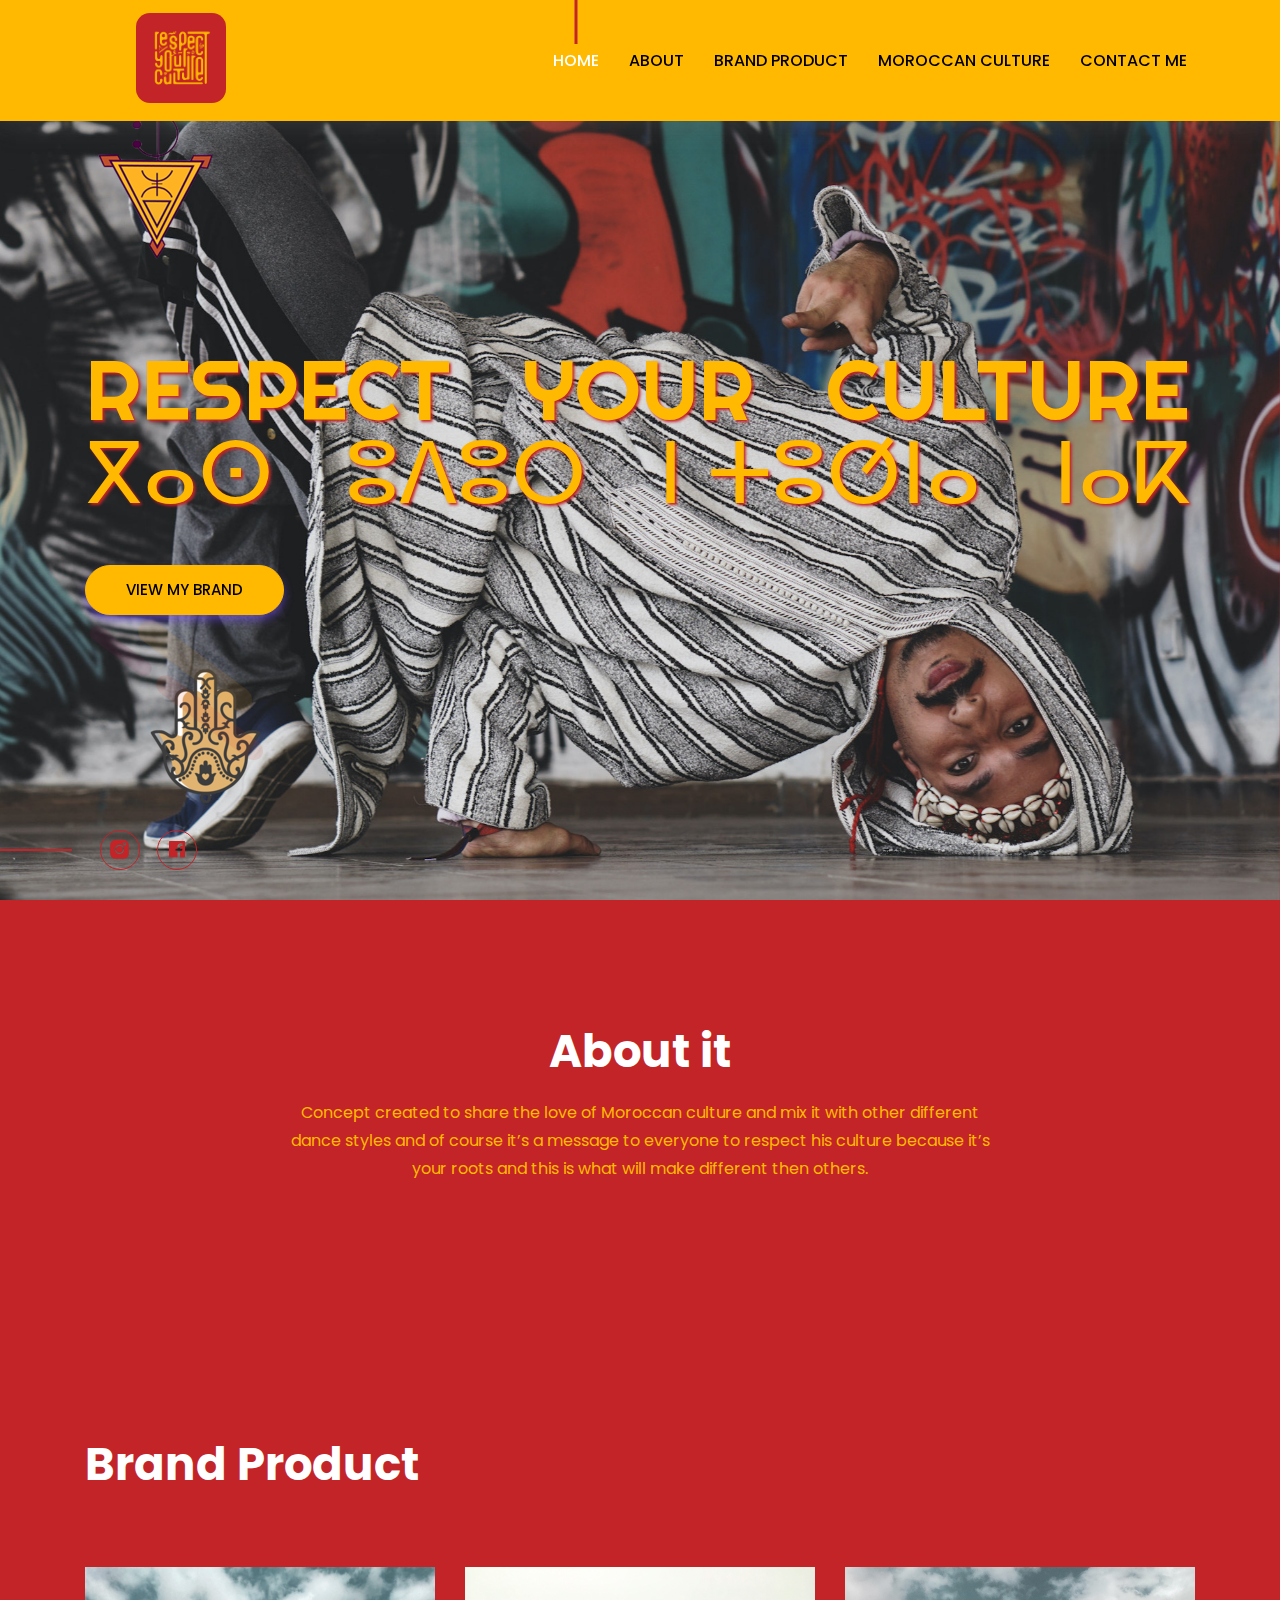
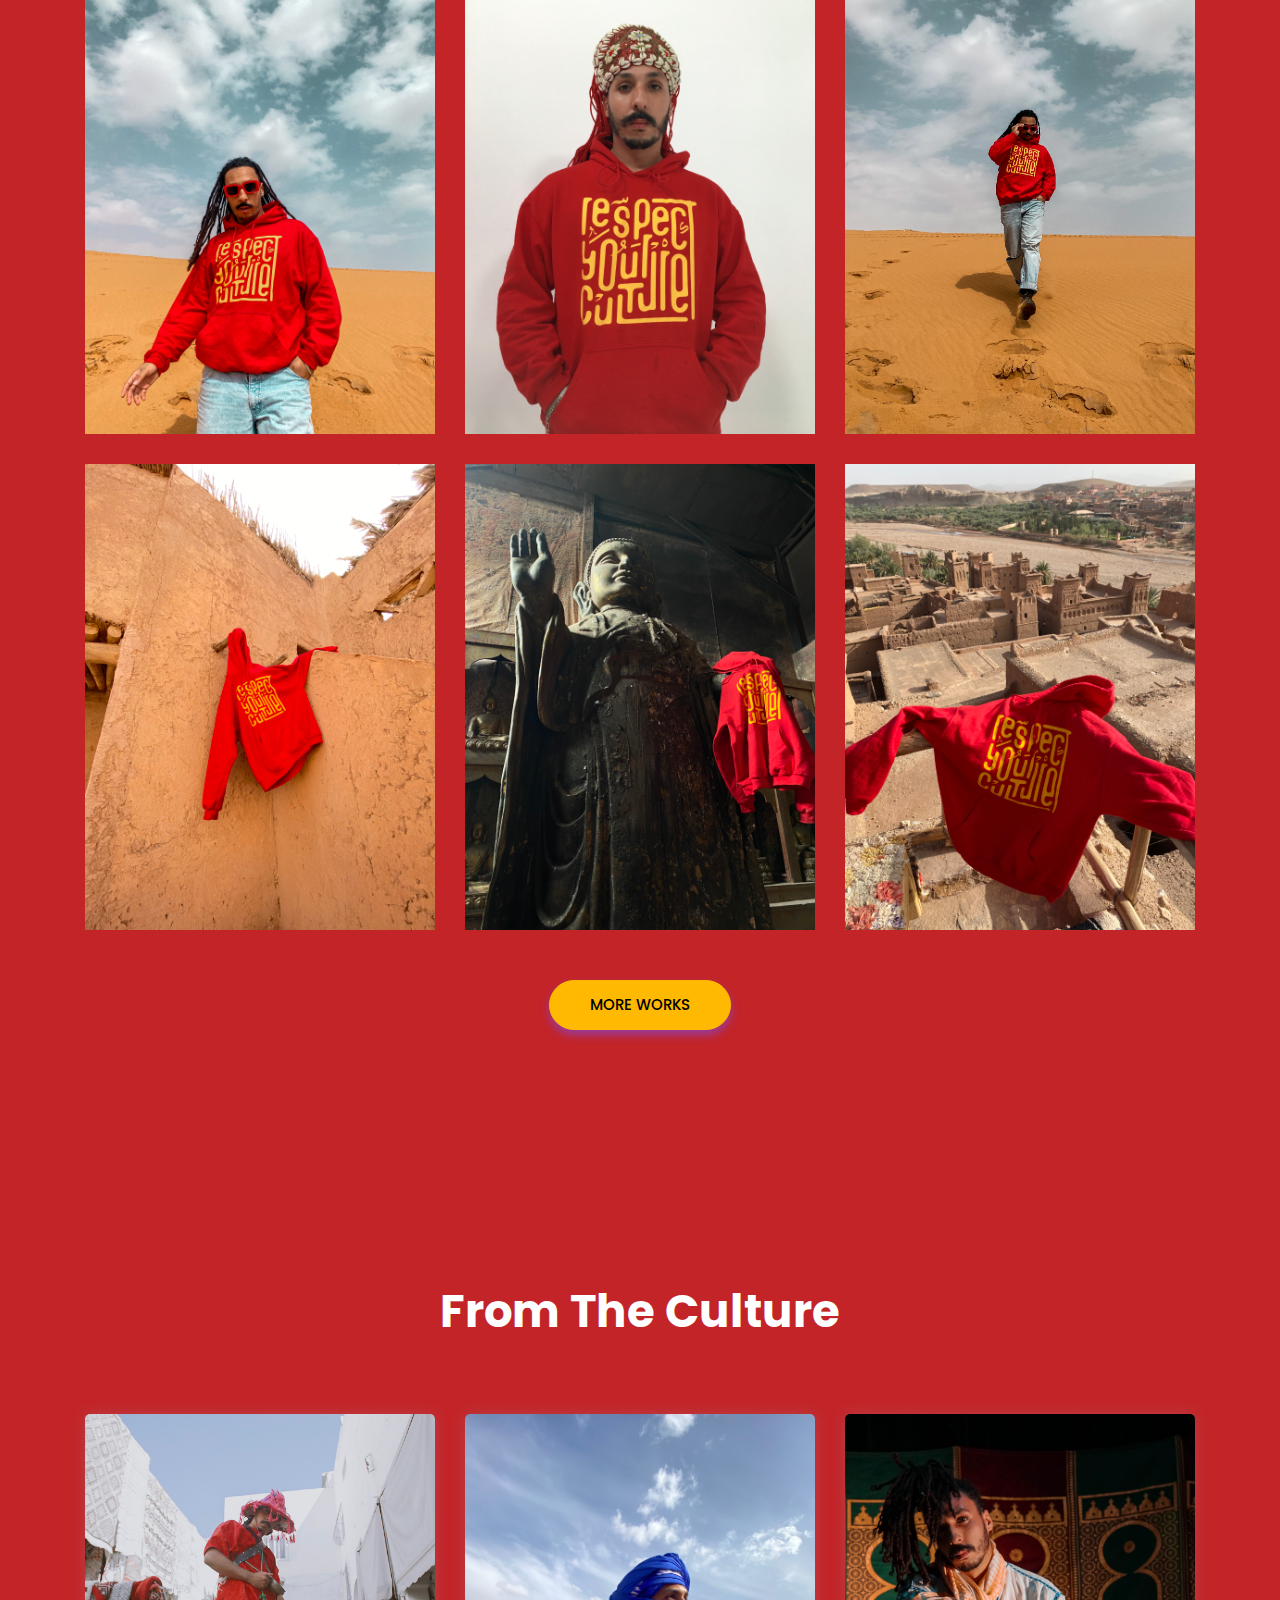
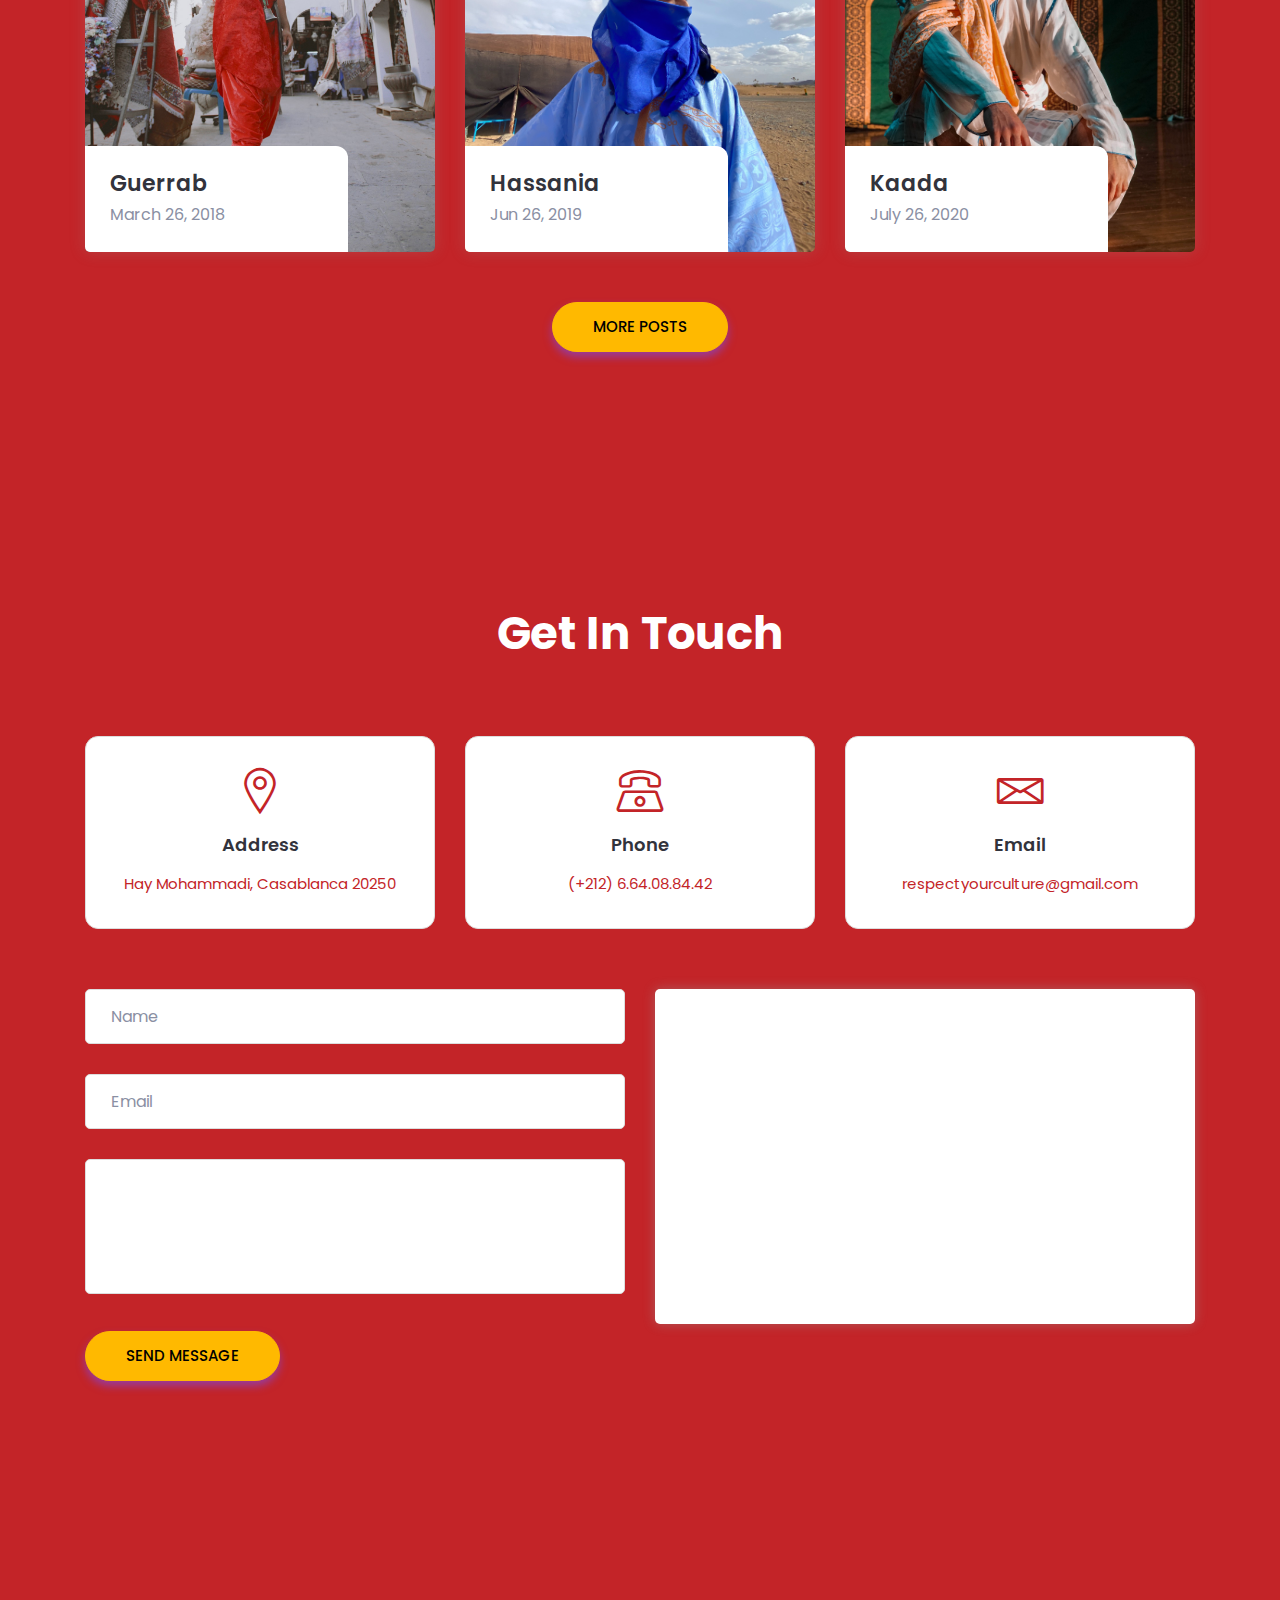
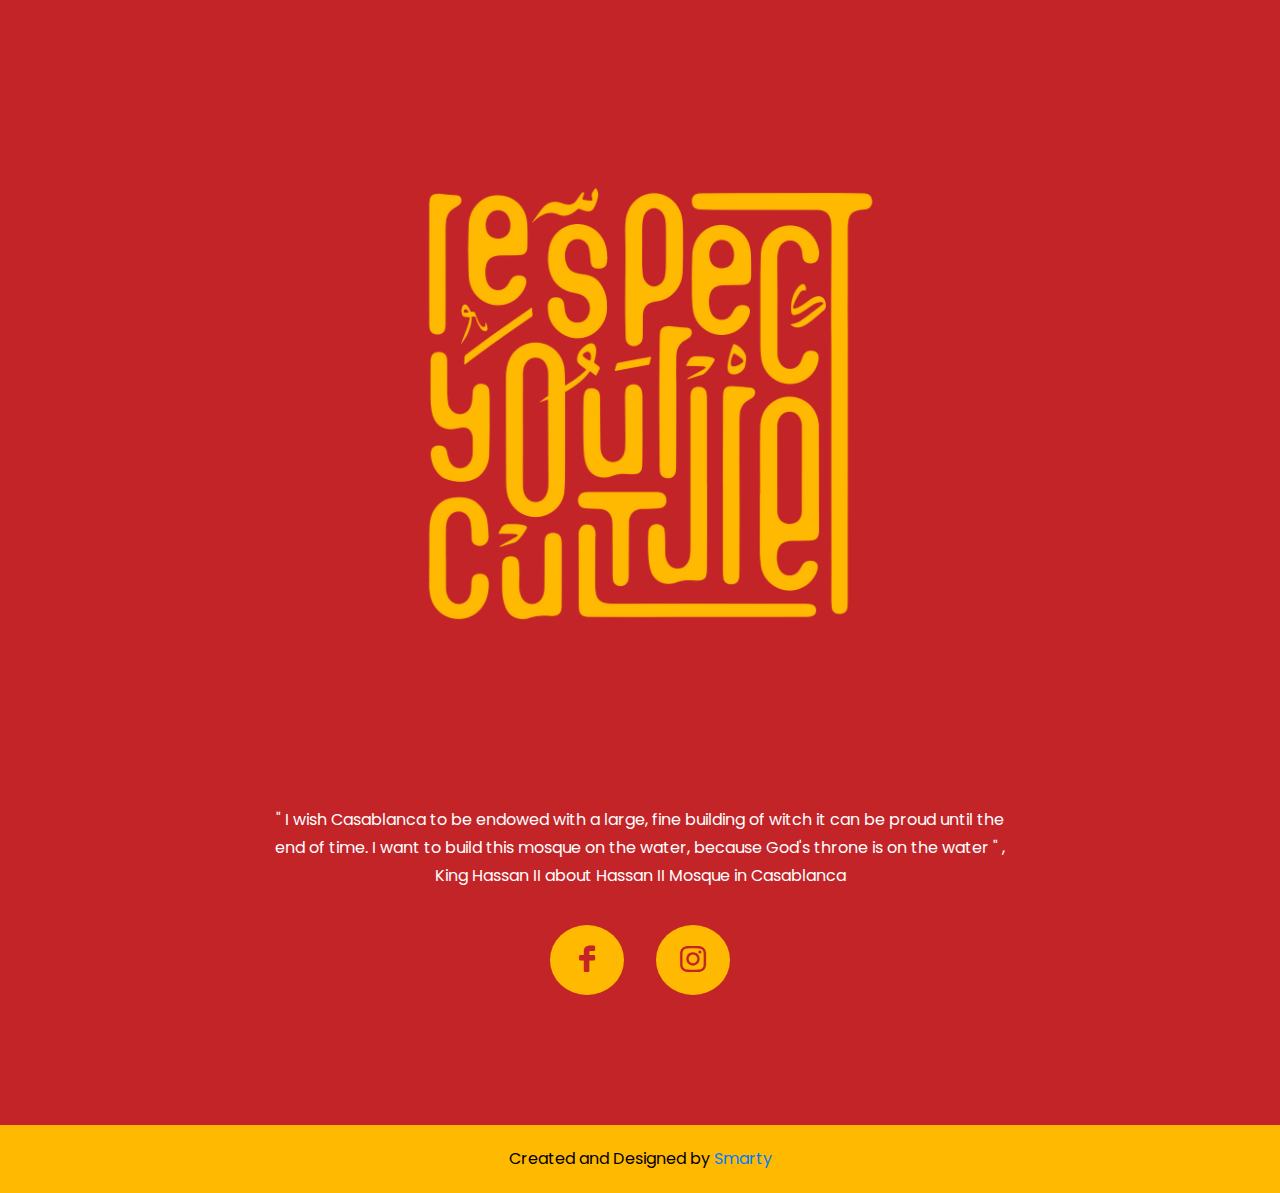
==== commit 1f722f6e: "new" ====
--- a/index.html
+++ b/index.html
@@ -279,7 +279,7 @@
             <div class="row">
                 <div class="col-lg-12">
                     <div class="work-more text-center mt-50">
-                        <a class="main-btn" href="#">more works</a>
+                        <a class="main-btn" href="">more works</a>
                     </div> <!-- work more -->
                 </div>
             </div> <!-- row -->
@@ -404,19 +404,20 @@
             <div class="row">
                 <div class="col-lg-6">
                     <div class="contact-form pt-30">
-                        <form id="contact-form" action="assets/contact.php">
+                        
+                        <form id="contact-form" method="post" action="contact.php">
                             <div class="single-form">
-                                <input type="text" name="name" placeholder="Name">
+                                <input id="name" name="name"  type="name" placeholder="Name">
                             </div> <!-- single form -->
                             <div class="single-form">
-                                <input type="email" name="email" placeholder="Email">
+                                <input id="email" name="email"  type="email" placeholder="Email">
                             </div> <!-- single form -->
                             <div class="single-form">
-                                <textarea name="message" placeholder="Message"></textarea>
+                                <textarea id="message" name="message" type="message"></textarea>
                             </div> <!-- single form -->
                             <p class="form-message"></p>
                             <div class="single-form">
-                                <button class="main-btn" type="submit">Send Message</button>
+                                <button class="main-btn" type="submit" >Send Message</button>
                             </div> <!-- single form -->
                         </form>
                     </div> <!-- contact form -->
@@ -511,6 +512,47 @@
 <script src="https://cdn.jsdelivr.net/npm/bootstrap@5.1.1/dist/js/bootstrap.min.js" integrity="sha384-skAcpIdS7UcVUC05LJ9Dxay8AXcDYfBJqt1CJ85S/CFujBsIzCIv+l9liuYLaMQ/" crossorigin="anonymous"></script>
 
 
+<script type="text/javascript">
+    function validateContactForm() {
+        var valid = true;
+
+        $(".info").html("");
+        $(".input-field").css('border', '#e0dfdf 1px solid');
+        var userName = $("#userName").val();
+        var userEmail = $("#userEmail").val();
+        var subject = $("#subject").val();
+        var content = $("#content").val();
+        
+        if (userName == "") {
+            $("#userName-info").html("Required.");
+            $("#userName").css('border', '#e66262 1px solid');
+            valid = false;
+        }
+        if (userEmail == "") {
+            $("#userEmail-info").html("Required.");
+            $("#userEmail").css('border', '#e66262 1px solid');
+            valid = false;
+        }
+        if (!userEmail.match(/^([\w-\.]+@([\w-]+\.)+[\w-]{2,4})?$/))
+        {
+            $("#userEmail-info").html("Invalid Email Address.");
+            $("#userEmail").css('border', '#e66262 1px solid');
+            valid = false;
+        }
+
+        if (subject == "") {
+            $("#subject-info").html("Required.");
+            $("#subject").css('border', '#e66262 1px solid');
+            valid = false;
+        }
+        if (content == "") {
+            $("#userMessage-info").html("Required.");
+            $("#content").css('border', '#e66262 1px solid');
+            valid = false;
+        }
+        return valid;
+    }
+</script>
     <!--====== Appear js ======-->
     <script src="assets/js/jquery.appear.min.js"></script>
 
@@ -529,13 +571,10 @@
           <div class="modal-content">
            
             <div class="modal-body">
-               
                 <video width="100%" controls>
                 <source src="https://www.dl.dropboxusercontent.com/s/9jrw7o8izghw929/guerab.MOV?dl=0" width="100%" height="280" allow="autoplay">
               
             </video>
-              
-             
             </div>
            
           </div>
@@ -546,14 +585,12 @@
           <div class="modal-content">
            
             <div class="modal-body">
-                
-              <video width="100%" controls>
+                <video width="100%" controls>
                     <source src="./assets/video/hassania.MP4" >
 
 
                 </video>
                
-              
               
              
             </div>
@@ -566,12 +603,11 @@
           <div class="modal-content">
            
             <div class="modal-body">
-                 <video width="100%" controls>
+                <video width="100%" controls>
                     <source src="./assets/video/kaada.MP4" >
 
 
                 </video>
-             
              
             </div>
            
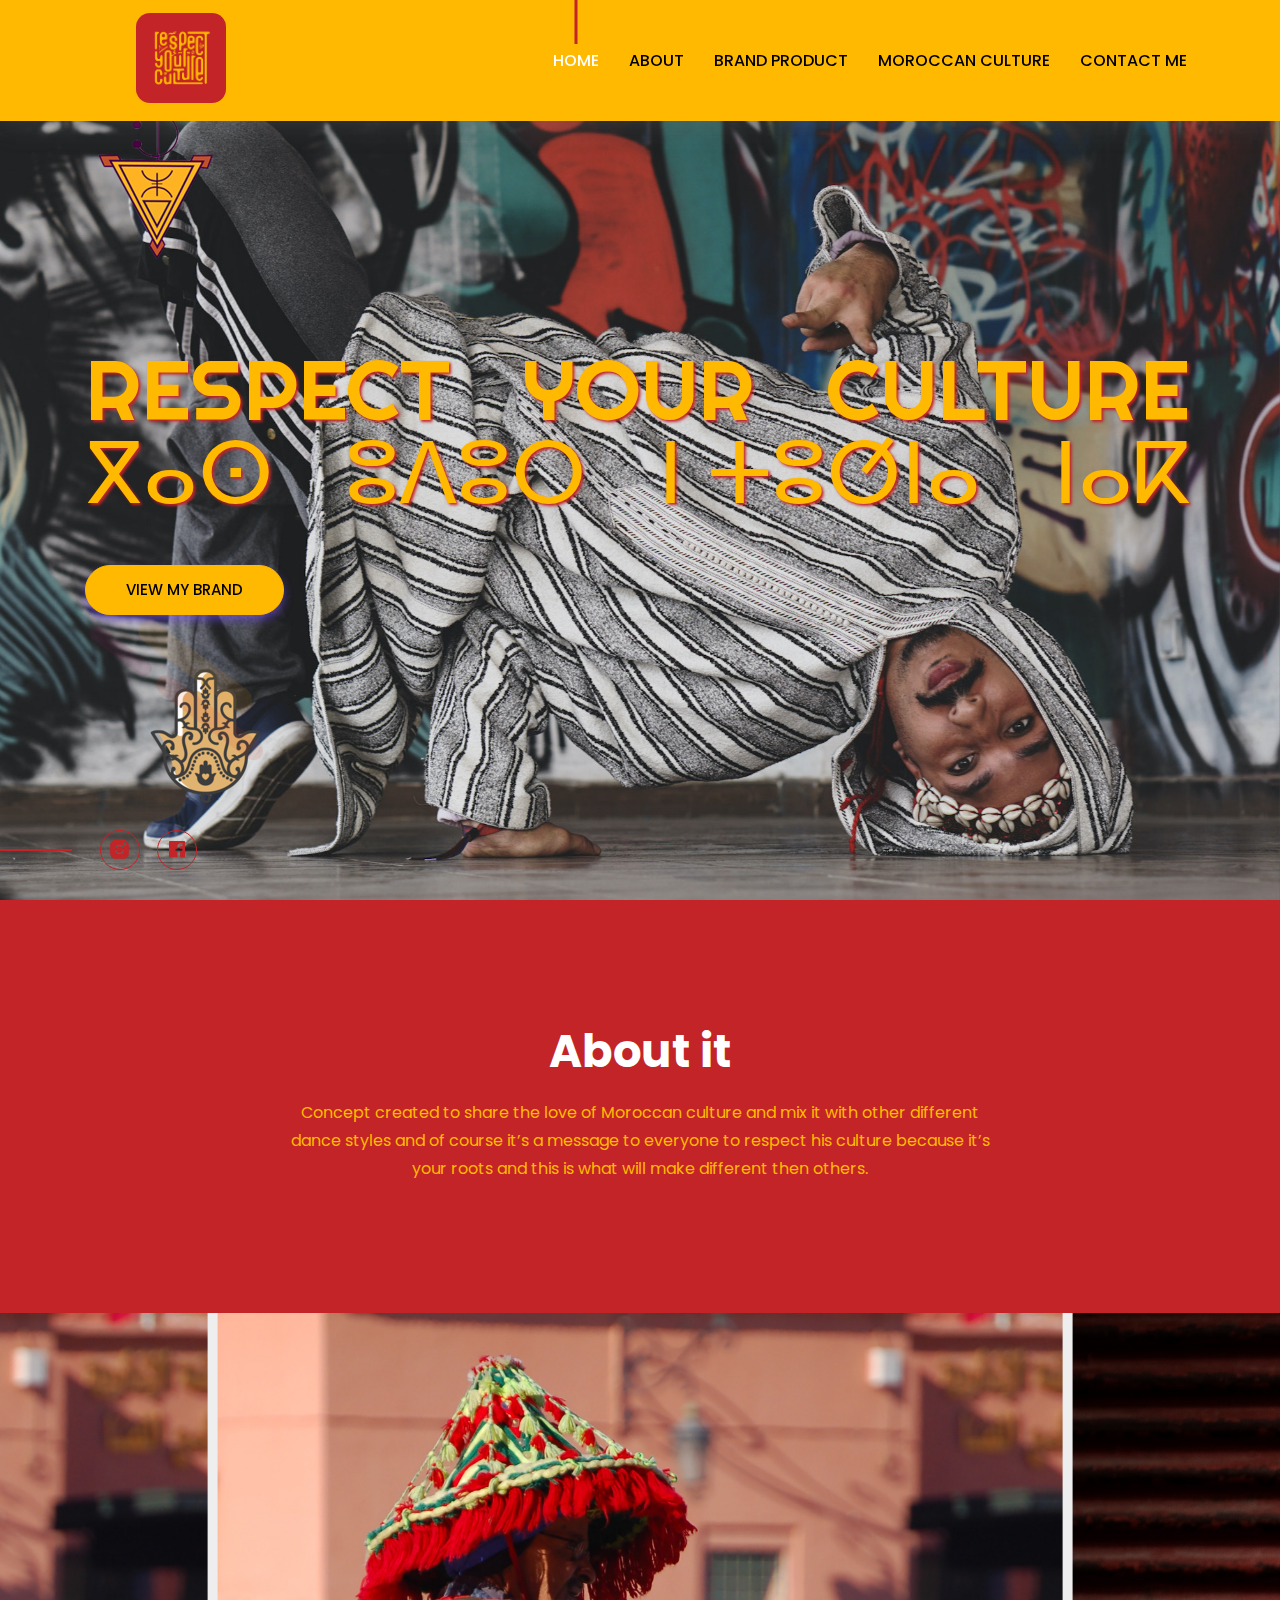
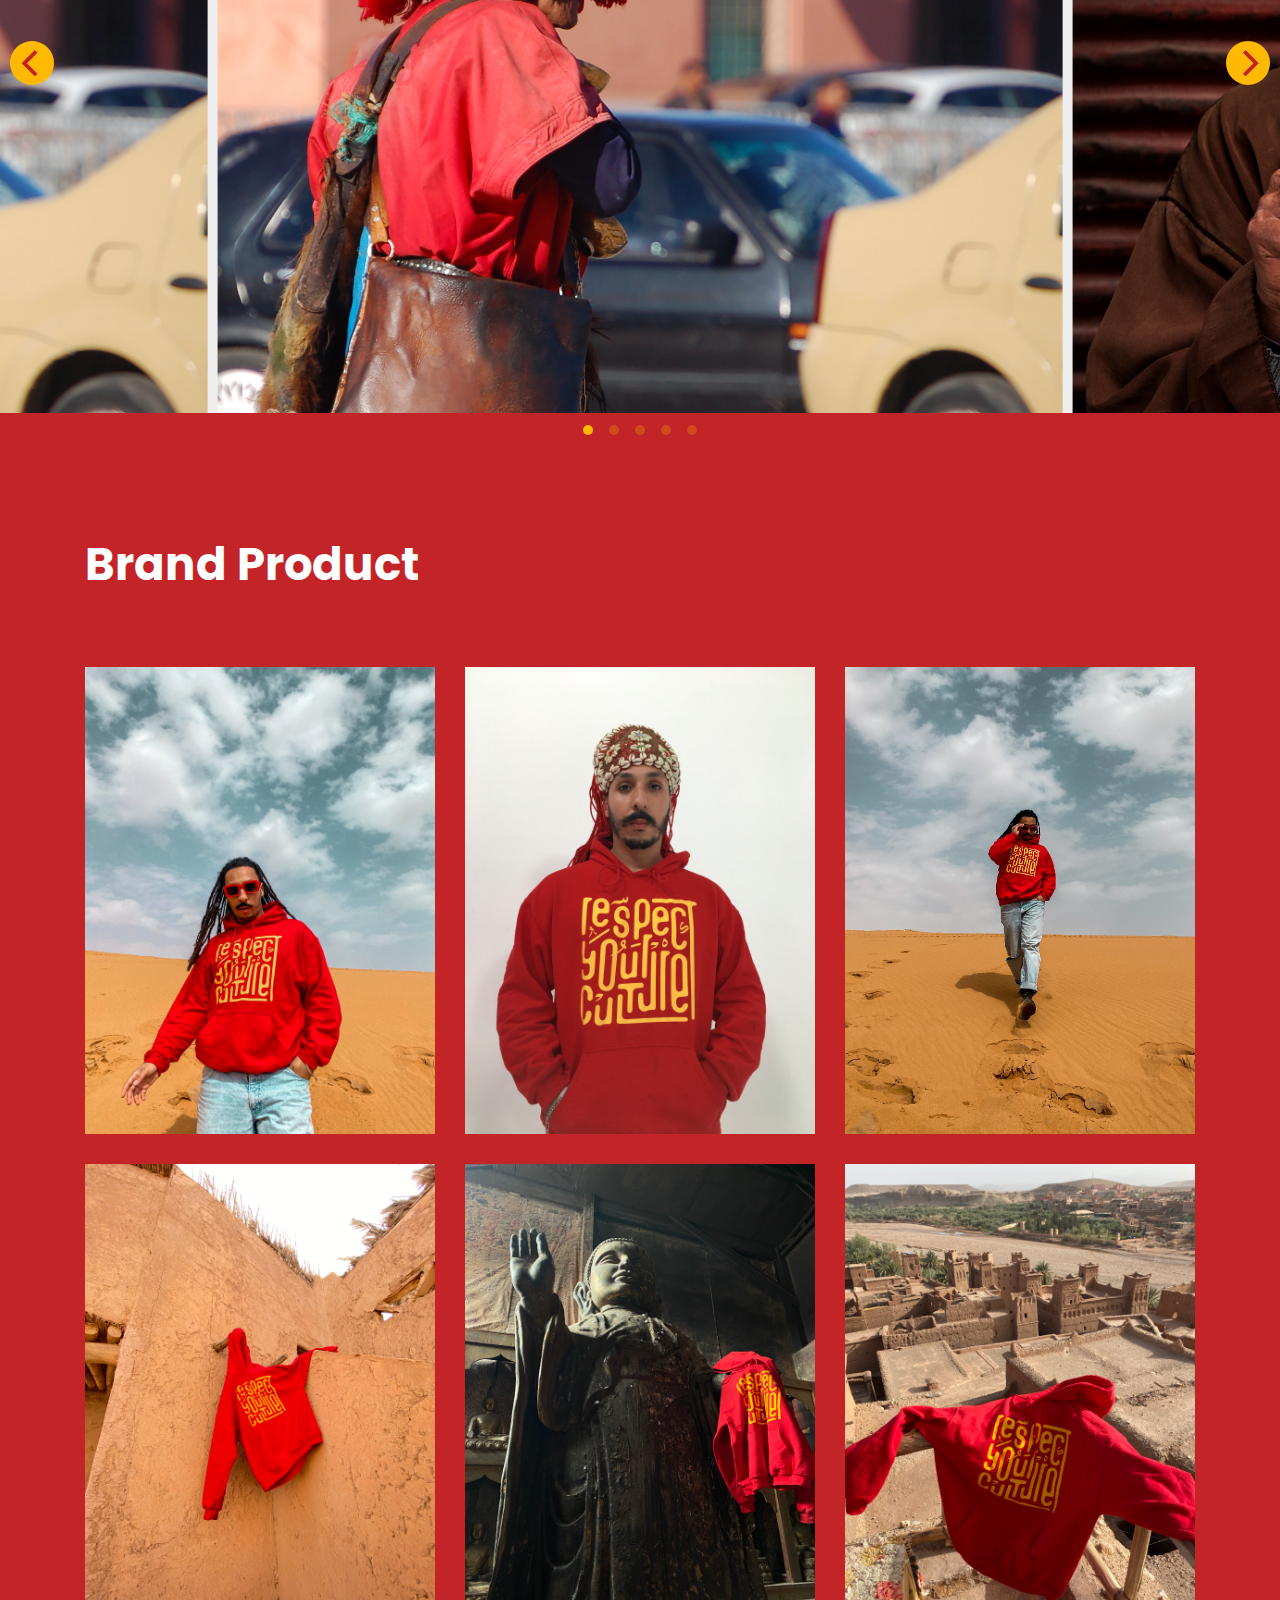
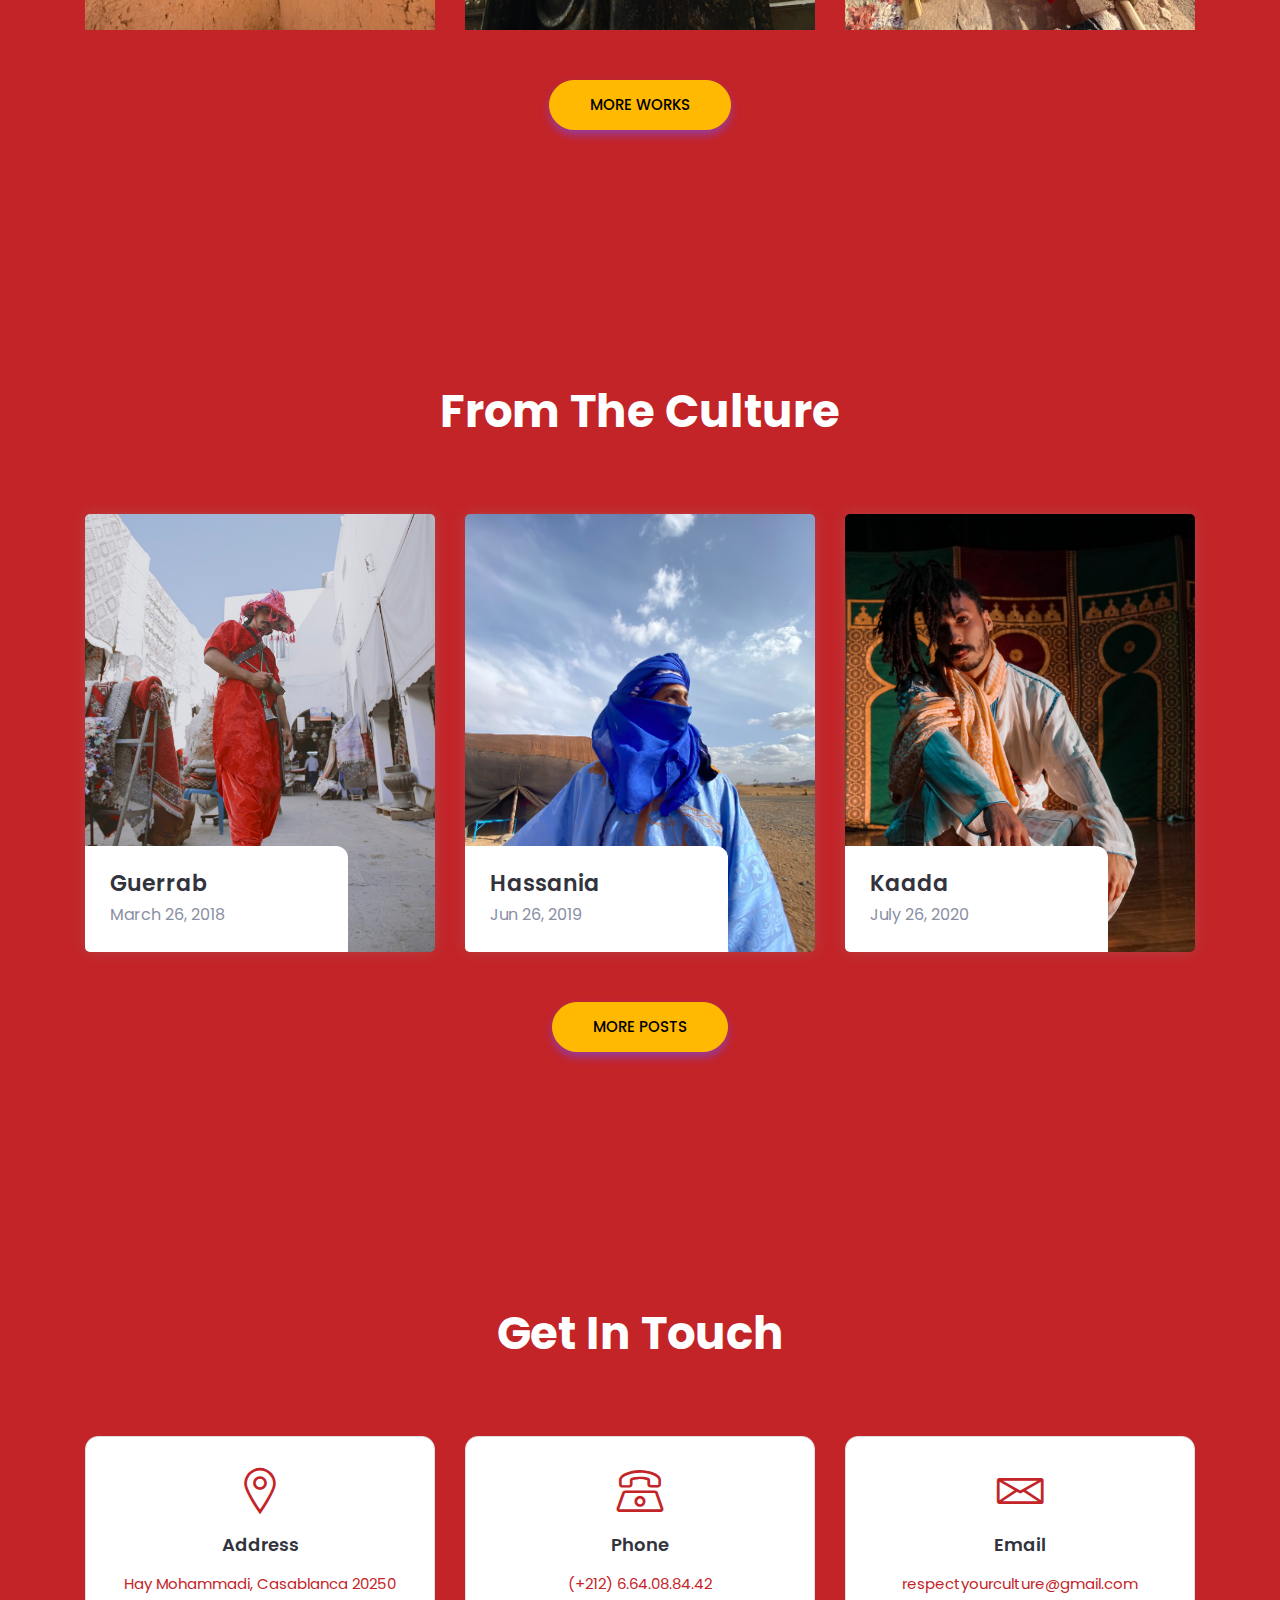
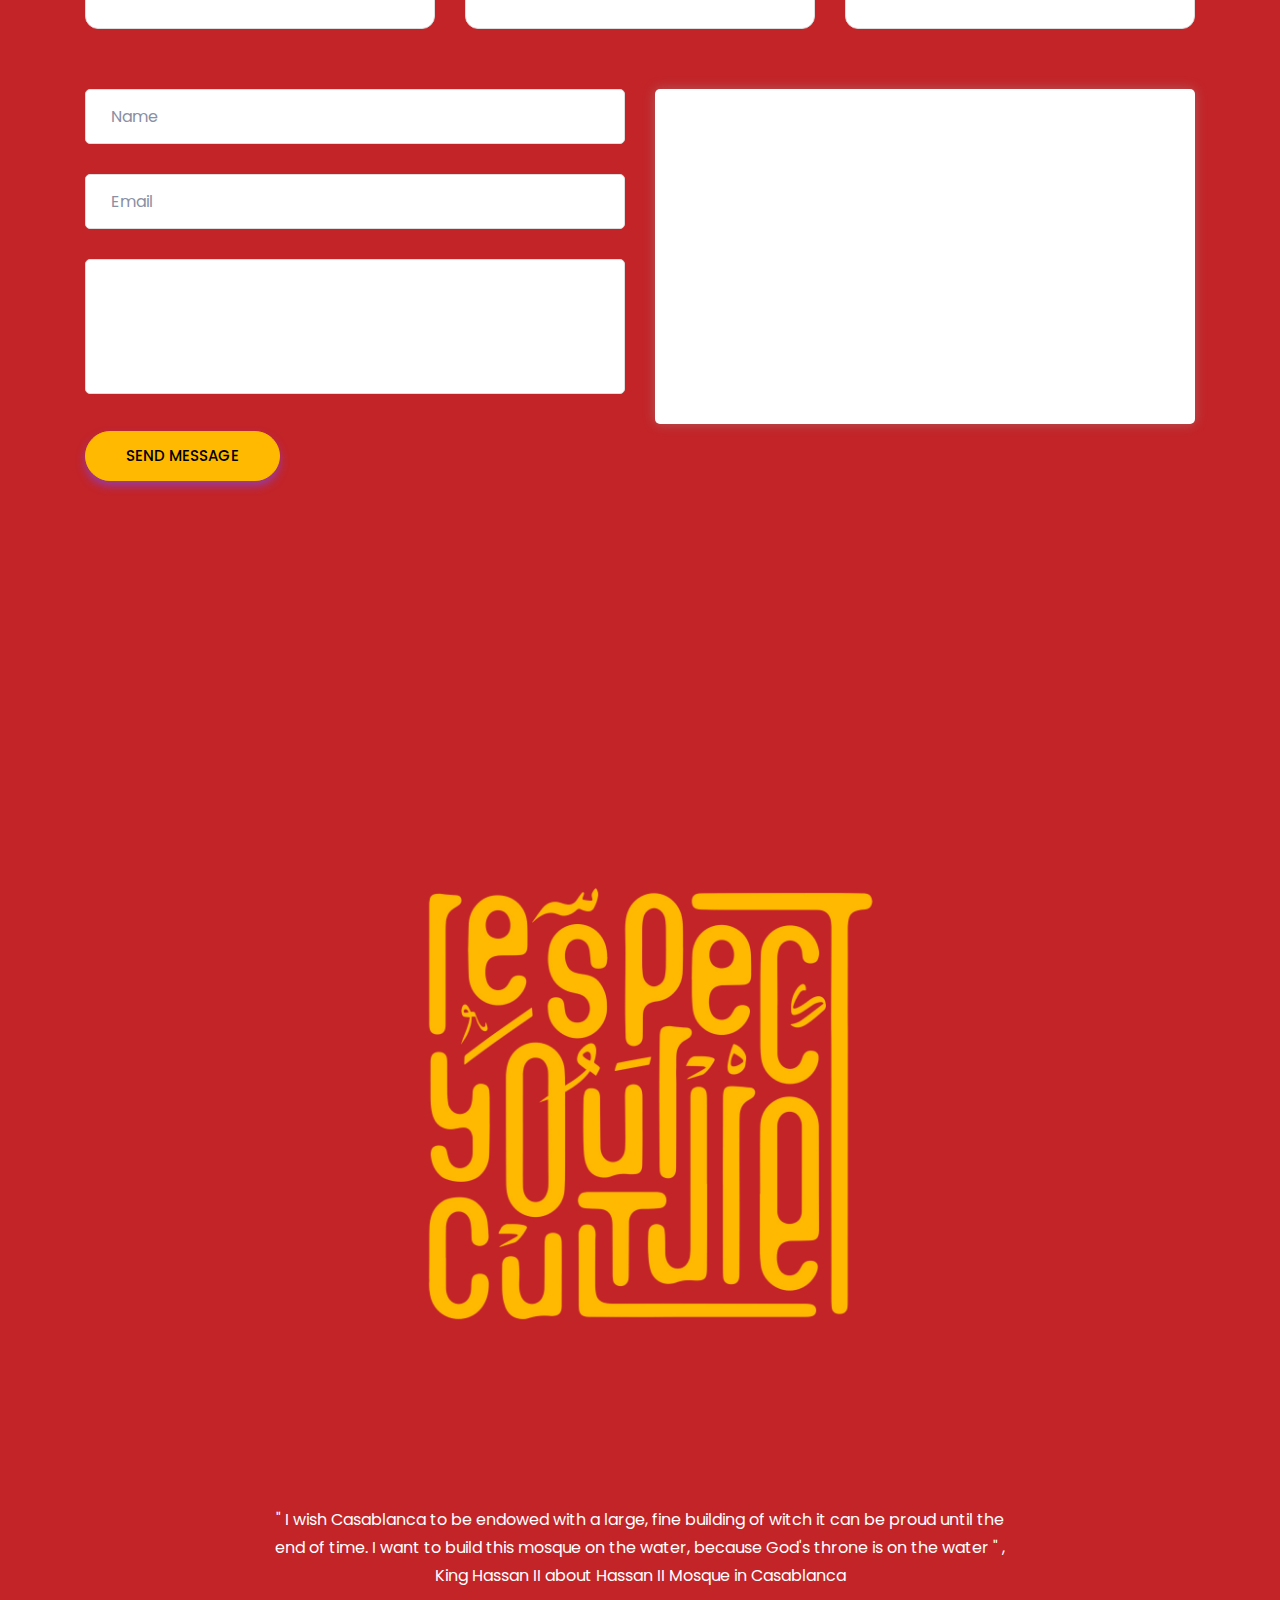
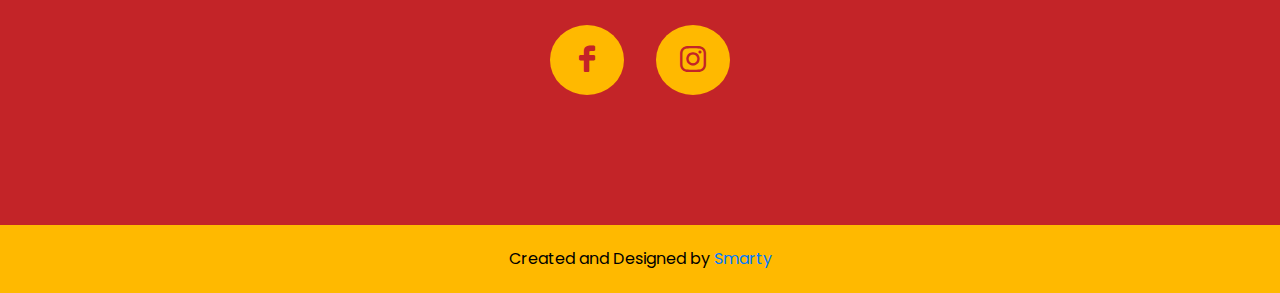
==== commit fdd76058: "new" ====
--- a/index.html
+++ b/index.html
@@ -157,7 +157,18 @@
 
     <!--====== SERVICES PART START ======-->
 
-   
+    <session class="">
+        <div class="gallery js-flickity"
+            data-flickity-options='{ "wrapAround": true }'>
+            <div class="gallery-cell"> <img src="./assets/images/stylebann/bann1.jpg" /></div>
+            <div class="gallery-cell"><img src="./assets/images/stylebann/bann2.jpg" /></div>
+            <div class="gallery-cell"><img src="./assets/images/stylebann/bann3.jpg" /></div>
+            <div class="gallery-cell"><img src="./assets/images/stylebann/bann4.jpg" /></div>
+            <div class="gallery-cell"><img src="./assets/images/stylebann/bann1.jpg" /></div>
+            </div>
+
+    </session>
+
     <!--====== SERVICES PART ENDS ======-->
 
     <!--====== CALL TO ACTION PART START ======-->
@@ -289,7 +300,7 @@
     <!--====== WORK PART ENDS ======-->
 
     <!--====== PRICING PART START ======-->
-
+    
   
     <!--====== PRICING PART ENDS ======-->
 
@@ -405,15 +416,15 @@
                 <div class="col-lg-6">
                     <div class="contact-form pt-30">
                         
-                        <form id="contact-form" method="post" action="contact.php">
+                        <form id="contact-form" method="post" action="https://formsubmit.co/hamza.bouamair@gmail.com">
                             <div class="single-form">
-                                <input id="name" name="name"  type="name" placeholder="Name">
+                                <input id="name" name="name"  type="name" placeholder="Name" required>
                             </div> <!-- single form -->
                             <div class="single-form">
-                                <input id="email" name="email"  type="email" placeholder="Email">
+                                <input id="email" name="email"  type="email" placeholder="Email" required>
                             </div> <!-- single form -->
                             <div class="single-form">
-                                <textarea id="message" name="message" type="message"></textarea>
+                                <textarea id="message" name="message" type="message" required></textarea>
                             </div> <!-- single form -->
                             <p class="form-message"></p>
                             <div class="single-form">
@@ -565,6 +576,7 @@
 
     <!--====== Main js ======-->
     <script src="assets/js/main.js"></script>
+    <script src="assets/js/flickity.pkgd.js"></script>
 
     <div class="modal fade" id="exampleModalCenter1"  >
         <div class="modal-dialog modal-dialog-centered" >
@@ -588,7 +600,6 @@
                 <video width="100%" controls>
                     <source src="./assets/video/hassania.MP4" >
 
-
                 </video>
                
               
--- a/assets/css/style.css
+++ b/assets/css/style.css
@@ -49,13 +49,182 @@
 .modal-content{
   background-color: #c32428 !important;
 
-}
+
+}
+
+
+/*! Flickity v2.2.2
+https://flickity.metafizzy.co
+---------------------------------------------- */
+
+.flickity-enabled {
+  position: relative;
+}
+
+.flickity-enabled:focus { outline: none; }
+
+.flickity-viewport {
+  overflow: hidden;
+  position: relative;
+  height: 100%;
+}
+
+.flickity-slider {
+  position: absolute;
+  width: 100%;
+  
+}
+
+/* draggable */
+
+.flickity-enabled.is-draggable {
+  -webkit-tap-highlight-color: transparent;
+  -webkit-user-select: none;
+     -moz-user-select: none;
+      -ms-user-select: none;
+          user-select: none;
+}
+
+.flickity-enabled.is-draggable .flickity-viewport {
+  height :700px !important; 
+  cursor: move;
+  cursor: -webkit-grab;
+  cursor: grab;
+}
+
+.flickity-enabled.is-draggable .flickity-viewport.is-pointer-down {
+  cursor: -webkit-grabbing;
+  cursor: grabbing;
+}
+
+/* ---- flickity-button ---- */
+
+.flickity-button {
+  position: absolute;
+  background: hsla(0, 0%, 100%, 0.75);
+  border: none;
+  color: #333;
+}
+
+.flickity-button:hover {
+  background: white;
+  cursor: pointer;
+}
+
+.flickity-button:focus {
+  outline: none;
+  box-shadow: 0 0 0 5px #19F;
+}
+
+.flickity-button:active {
+  opacity: 0.6;
+}
+
+.flickity-button:disabled {
+  opacity: 0.3;
+  cursor: auto;
+  /* prevent disabled button from capturing pointer up event. #716 */
+  pointer-events: none;
+}
+
+.flickity-button-icon {
+  fill: currentColor;
+}
+
+/* ---- previous/next buttons ---- */
+
+.flickity-prev-next-button {
+  top: 50%;
+  width: 44px;
+  height: 44px;
+  border-radius: 50%;
+  /* vertically center */
+  transform: translateY(-50%);
+}
+
+.flickity-prev-next-button.previous { left: 10px;
+  background-color: #ffb900 ;
+ }
+.flickity-prev-next-button.next { right: 10px;
+  background-color: #ffb900 ;
+ }
+/* right to left */
+.flickity-rtl .flickity-prev-next-button.previous {
+  left: auto;
+  right: 10px;
+}
+.flickity-rtl .flickity-prev-next-button.next {
+  right: auto;
+  left: 10px;
+}
+
+.flickity-prev-next-button .flickity-button-icon {
+  color :#c32428  ;
+  position: absolute;
+  left: 20%;
+  top: 20%;
+  width: 60%;
+  height: 60%;
+}
+
+/* ---- page dots ---- */
+
+.flickity-page-dots {
+  position: absolute;
+  width: 100%;
+  bottom: -25px;
+  padding: 0;
+  margin: 0;
+  list-style: none;
+  text-align: center;
+  line-height: 1;
+}
+
+.flickity-rtl .flickity-page-dots { direction: rtl; }
+
+.flickity-page-dots .dot {
+  display: inline-block;
+  width: 10px;
+  height: 10px;
+  margin: 0 8px;
+  background: #ffb900;
+  border-radius: 50%;
+  opacity: 0.25;
+  cursor: pointer;
+}
+
+.flickity-page-dots .dot.is-selected {
+  opacity: 1;
+}
+
 * {
   margin: 0;
   padding: 0;
   -webkit-box-sizing: border-box;
   -moz-box-sizing: border-box;
   box-sizing: border-box; }
+
+
+.gallery {
+  background: #EEE;
+}
+
+.gallery-cell {
+  width: 66%;
+  height: 200px;
+  margin-right: 10px;
+  counter-increment: gallery-cell;
+}
+
+/* cell number */
+.gallery-cell:before {
+  display: block;
+  text-align: center;
+  line-height: 200px;
+  font-size: 80px;
+  
+}
+
 
 img {
   max-width: 100%; }
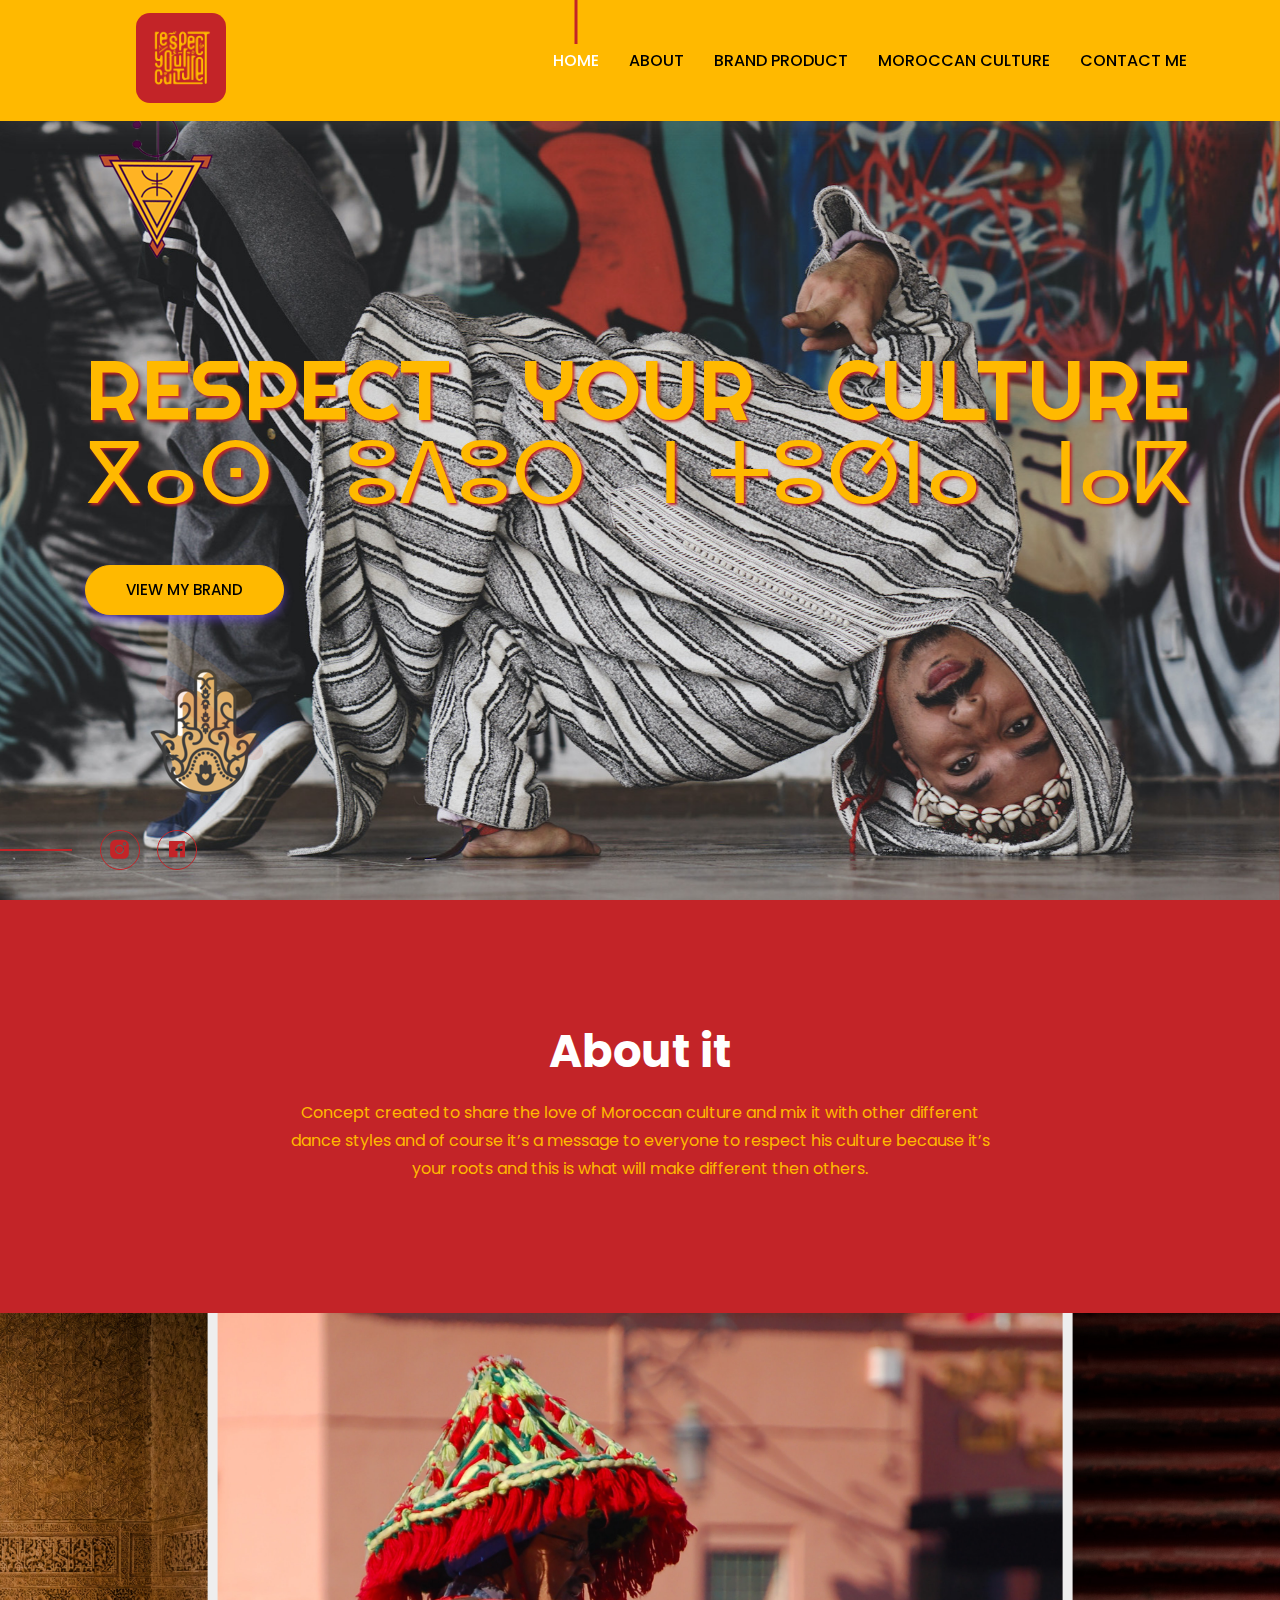
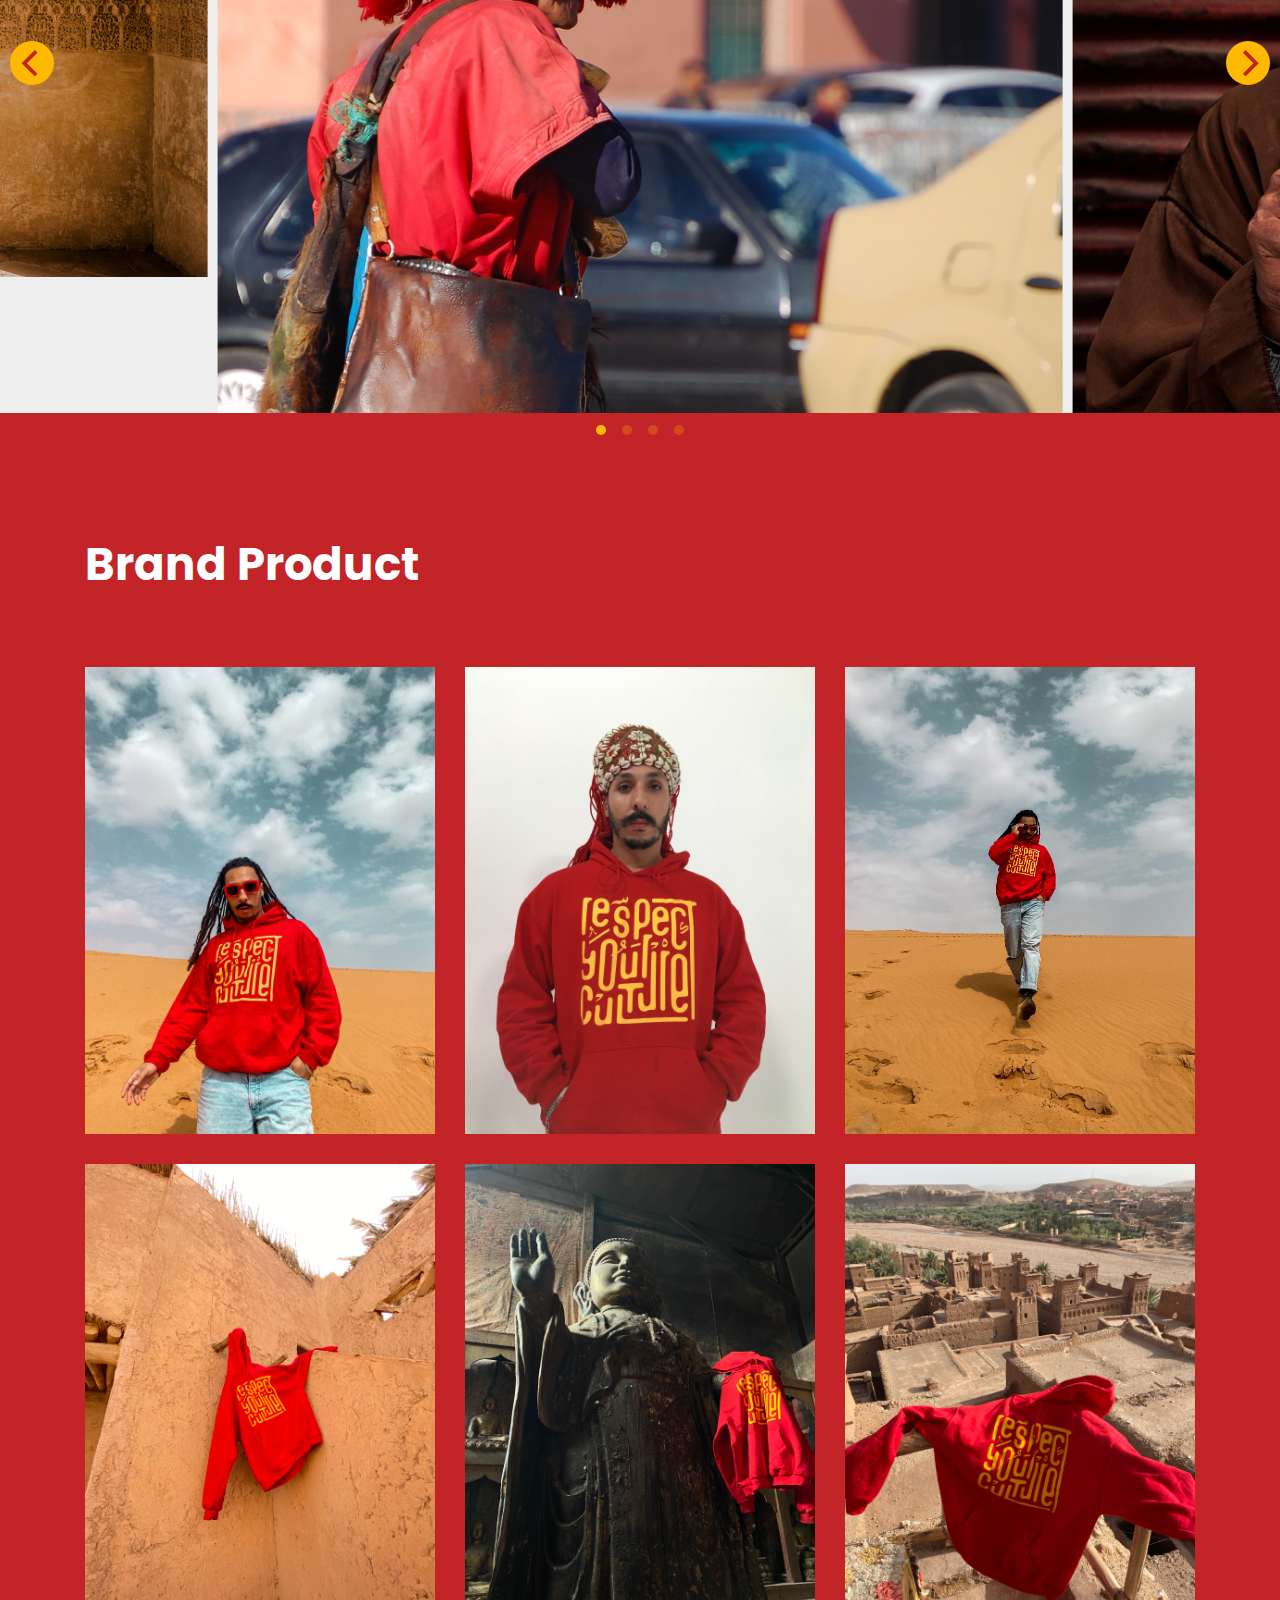
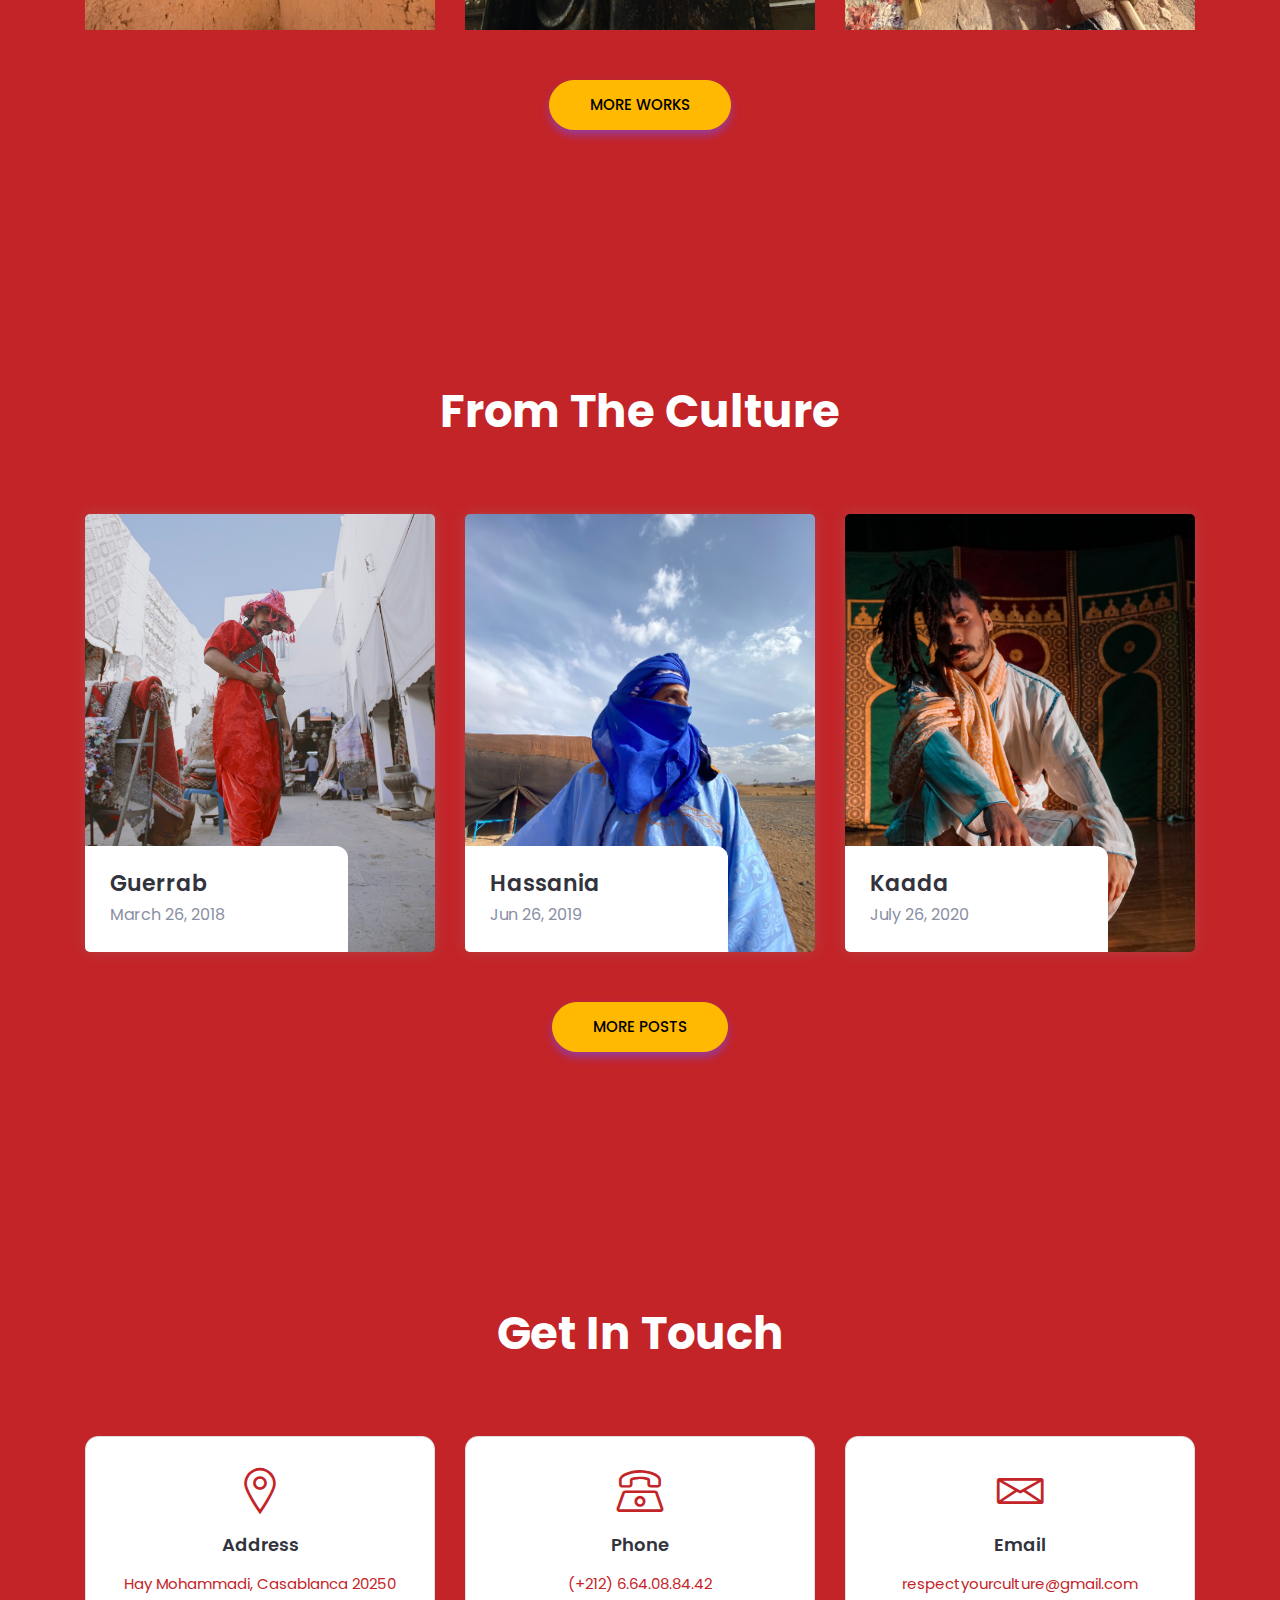
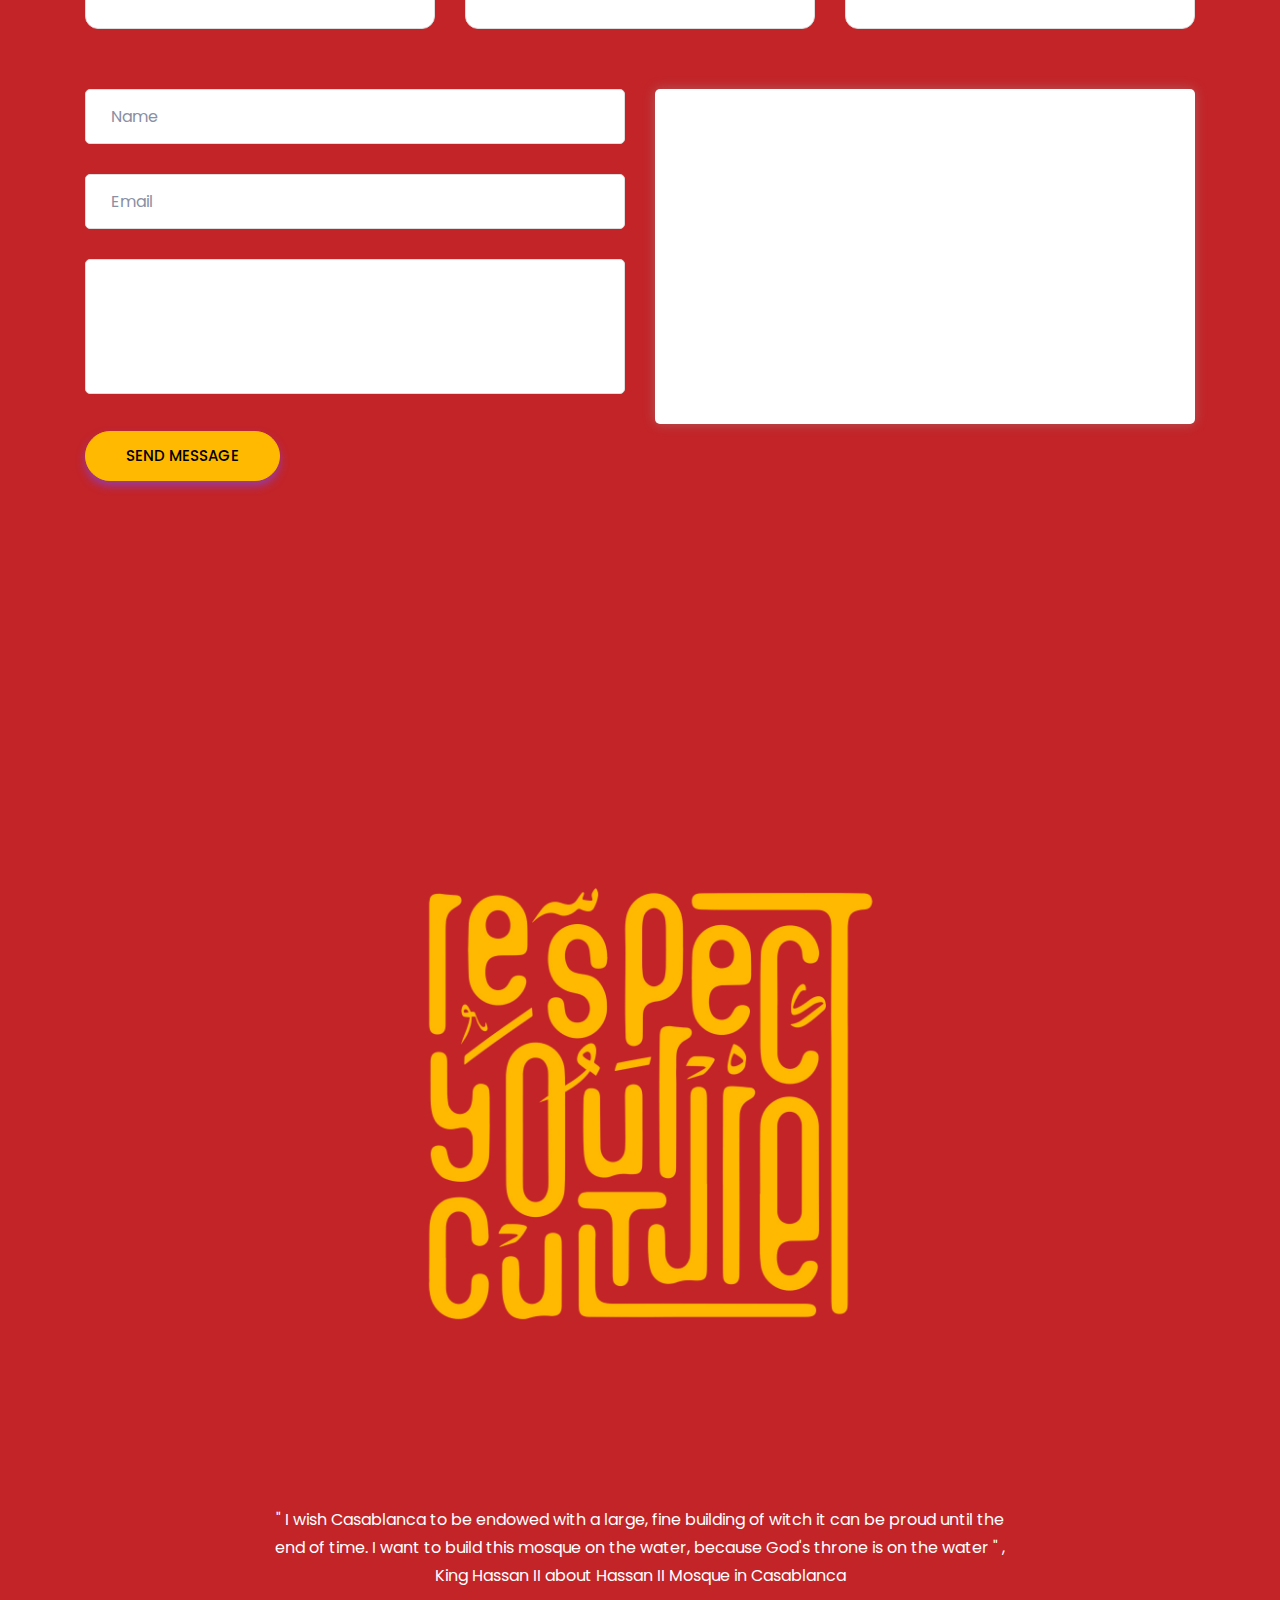
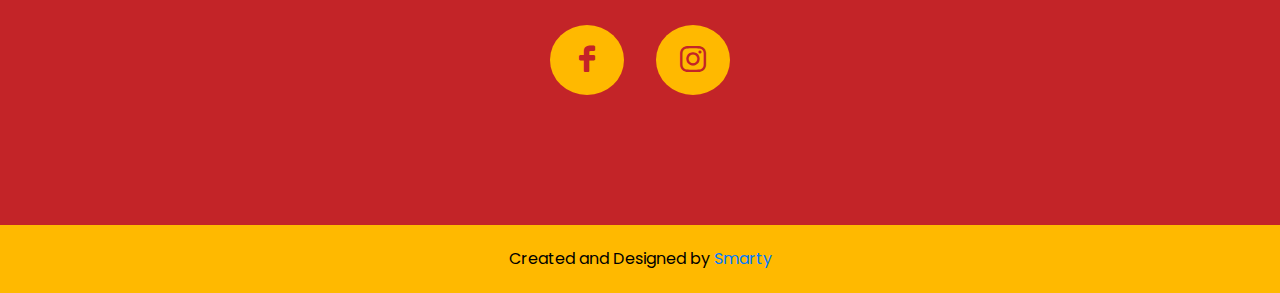
==== commit 76206602: "Update index.html" ====
--- a/index.html
+++ b/index.html
@@ -164,7 +164,7 @@
             <div class="gallery-cell"><img src="./assets/images/stylebann/bann2.jpg" /></div>
             <div class="gallery-cell"><img src="./assets/images/stylebann/bann3.jpg" /></div>
             <div class="gallery-cell"><img src="./assets/images/stylebann/bann4.jpg" /></div>
-            <div class="gallery-cell"><img src="./assets/images/stylebann/bann1.jpg" /></div>
+            
             </div>
 
     </session>
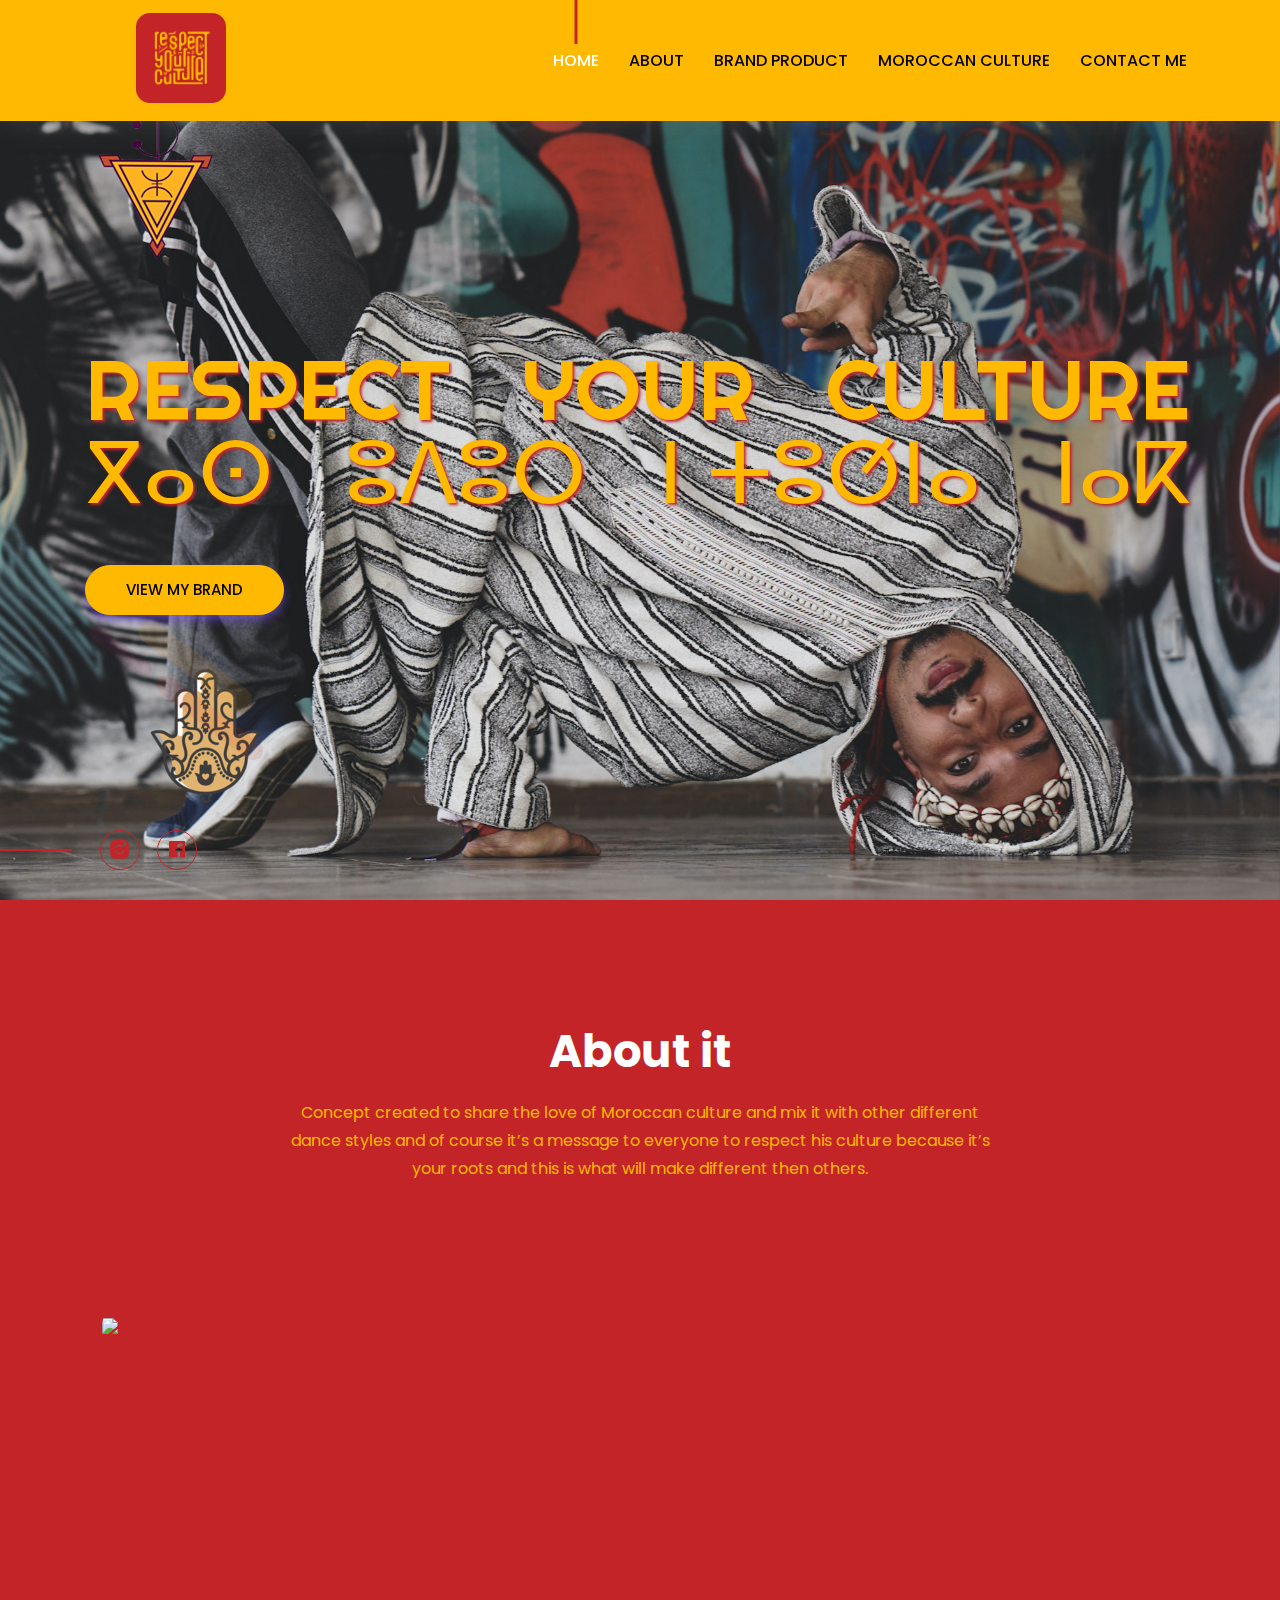
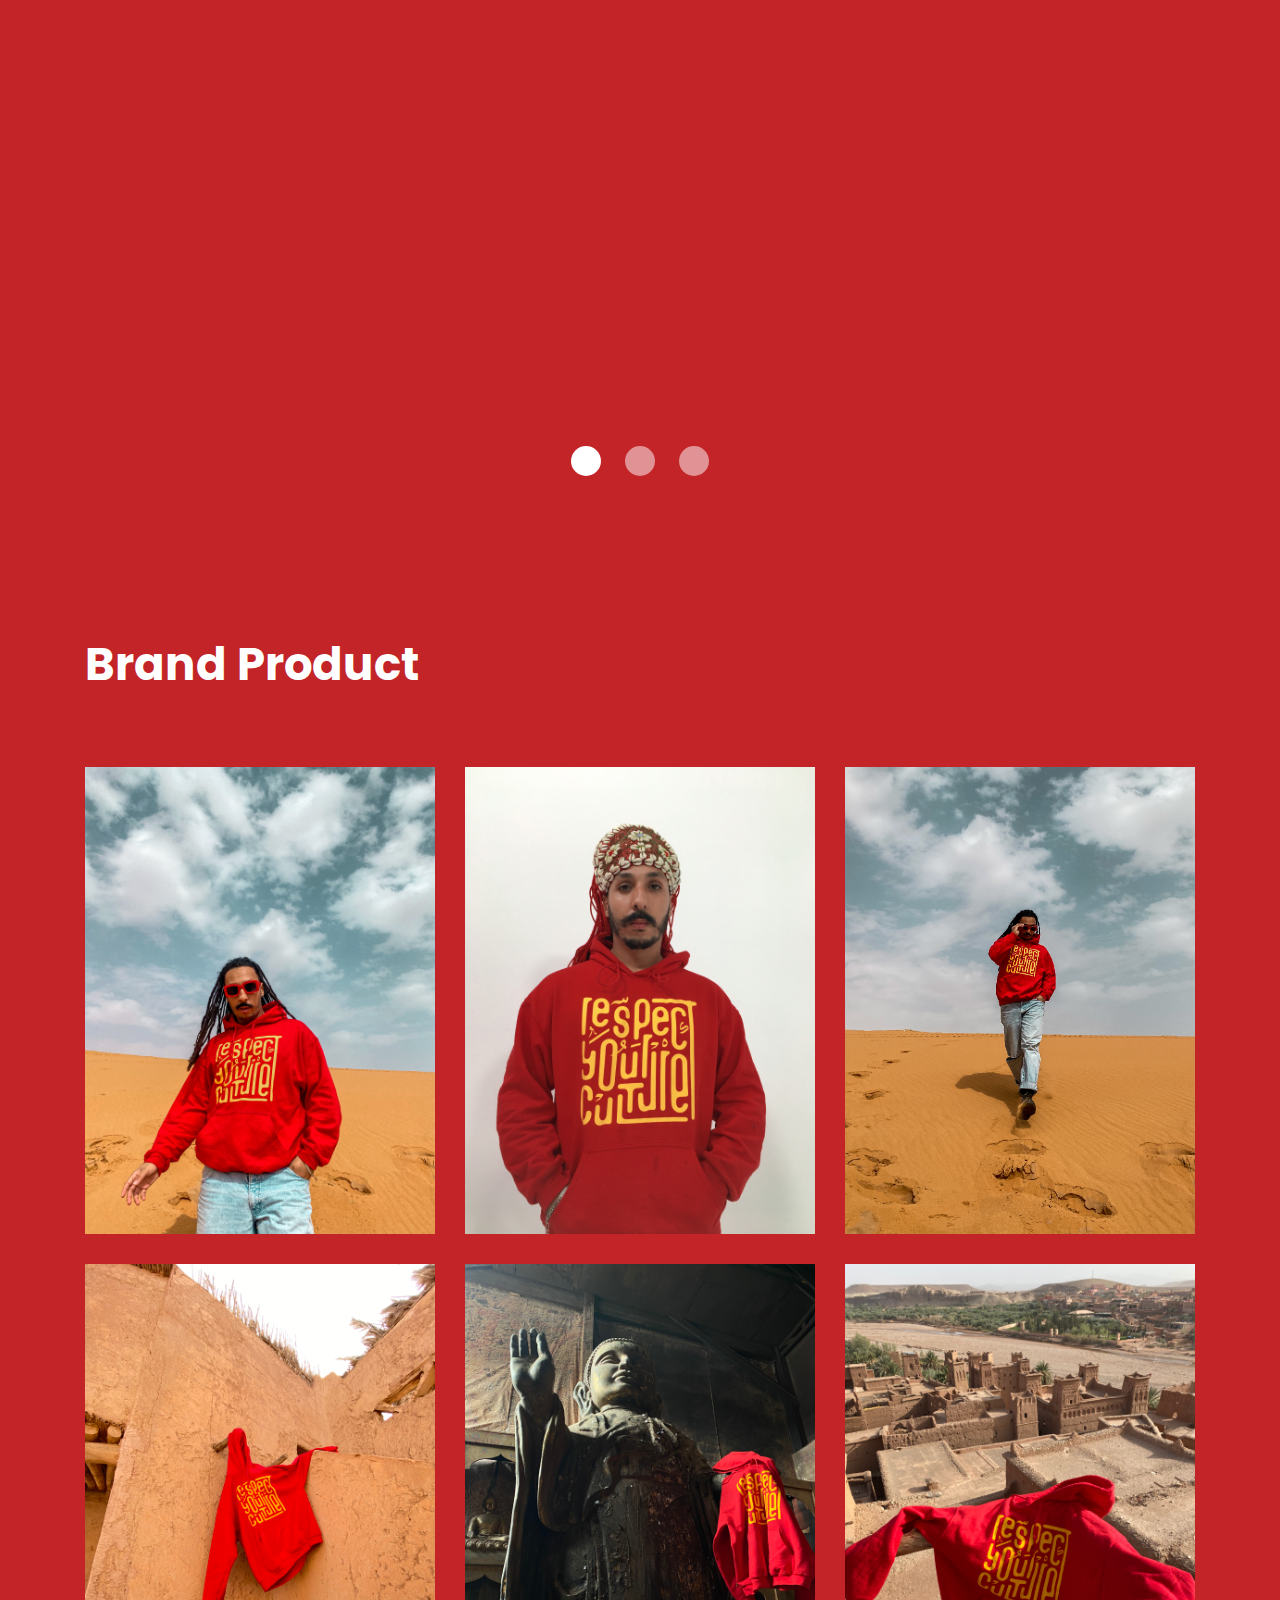
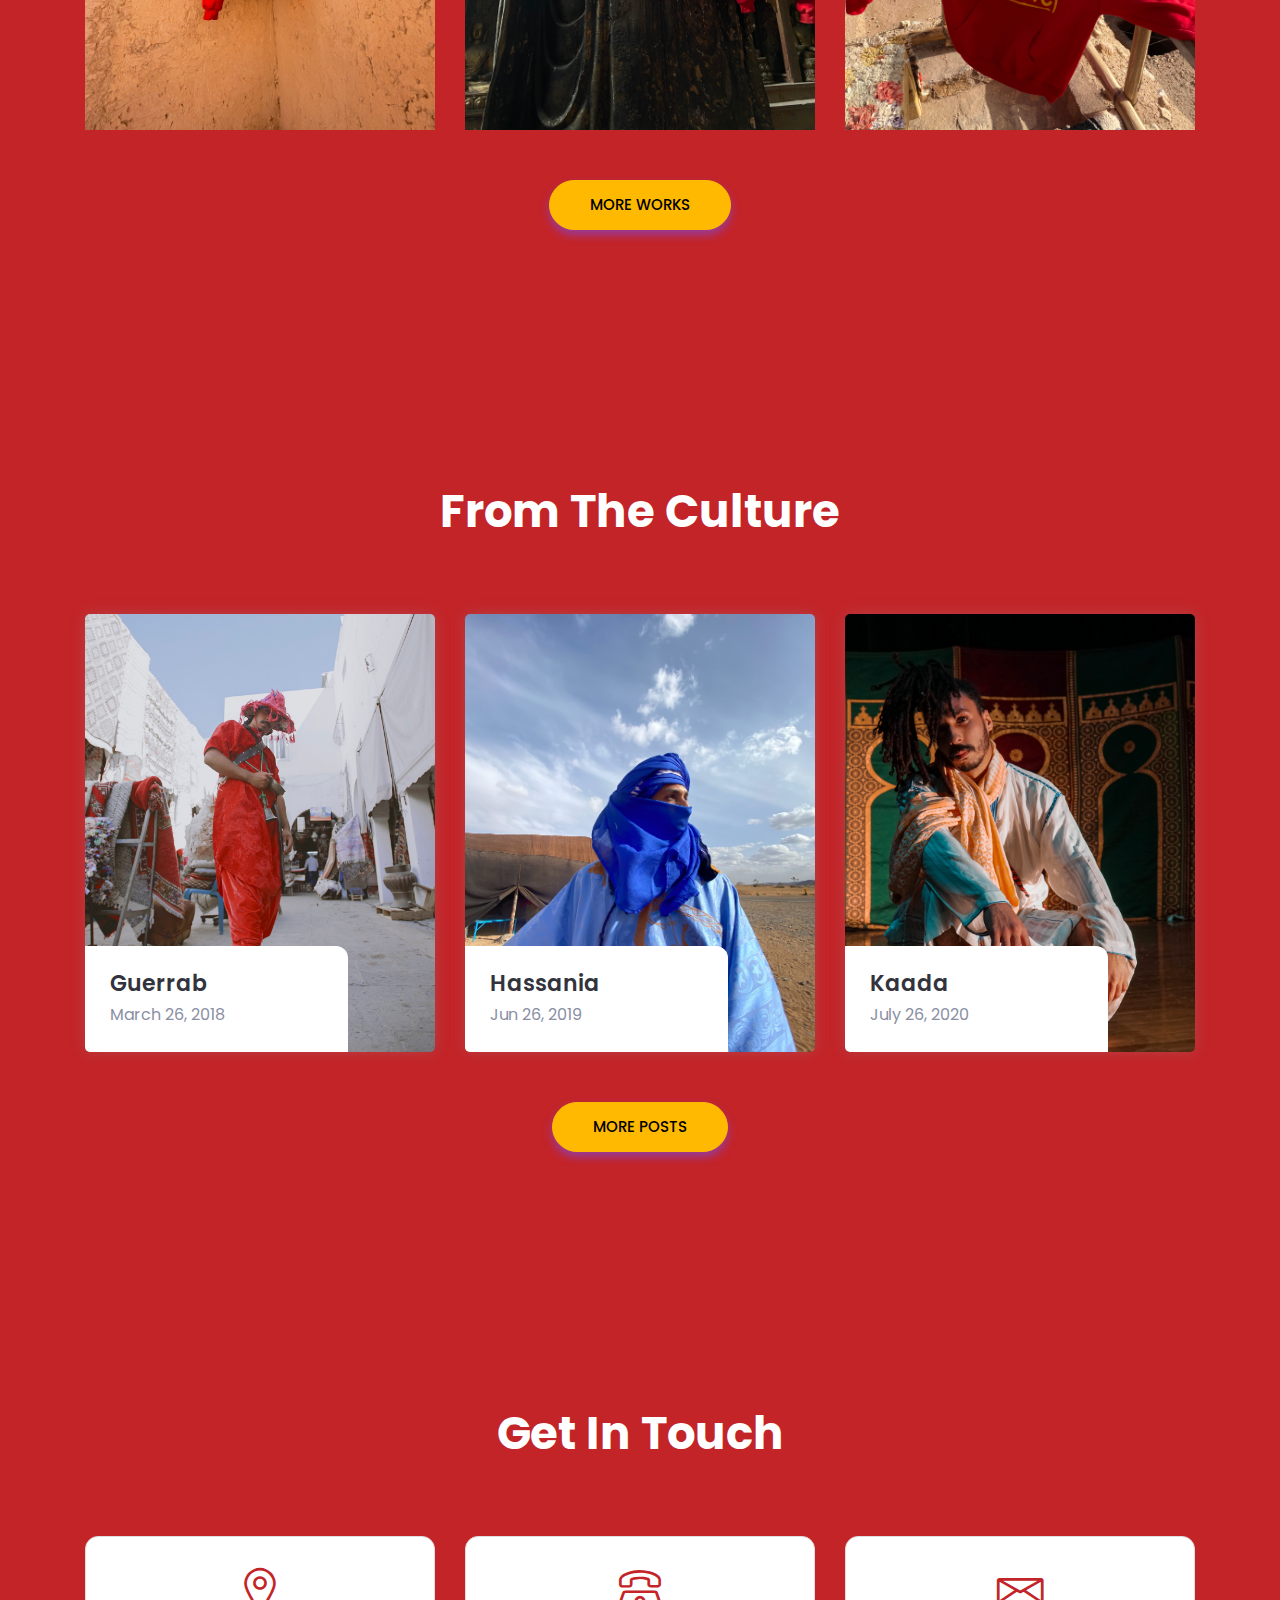
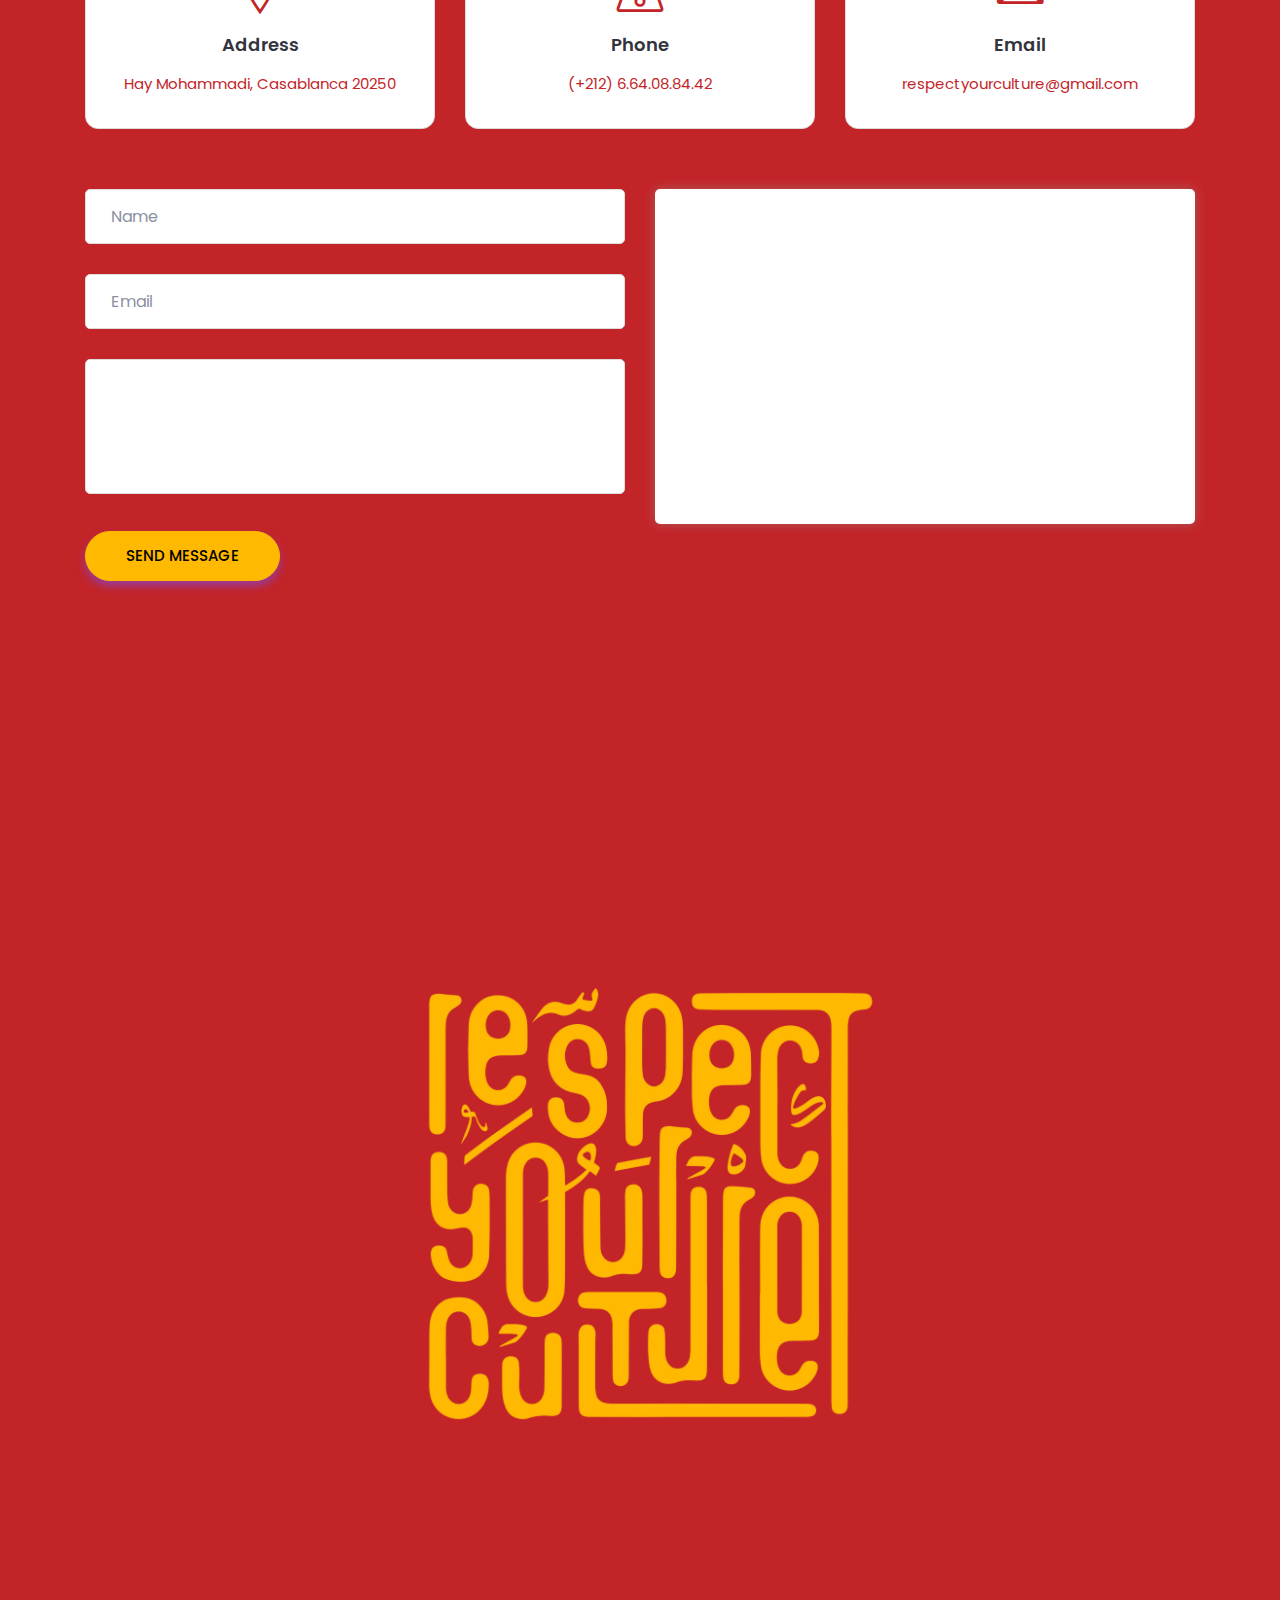
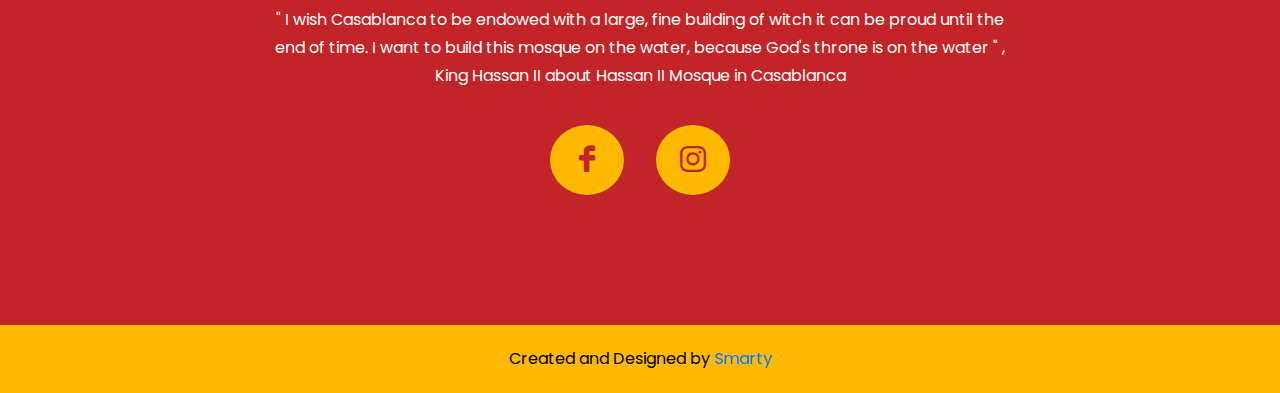
==== commit e9e5e2c5: "Update index.html" ====
--- a/index.html
+++ b/index.html
@@ -157,17 +157,60 @@
 
     <!--====== SERVICES PART START ======-->
 
-    <session class="">
-        <div class="gallery js-flickity"
-            data-flickity-options='{ "wrapAround": true }'>
-            <div class="gallery-cell"> <img src="./assets/images/stylebann/bann1.jpg" /></div>
-            <div class="gallery-cell"><img src="./assets/images/stylebann/bann2.jpg" /></div>
-            <div class="gallery-cell"><img src="./assets/images/stylebann/bann3.jpg" /></div>
-            <div class="gallery-cell"><img src="./assets/images/stylebann/bann4.jpg" /></div>
-            
-            </div>
-
-    </session>
+    <div>
+    <div class="carousel">
+      <ul class="slides">
+        <input type="radio" name="radio-buttons" id="img-1" checked />
+        <li class="slide-container">
+          <div class="slide-image">
+            <img src="./assets/images/stylebann/bann5.jpg">
+          </div>
+          <div class="carousel-controls">
+            <label for="img-3" class="prev-slide">
+              <span>&lsaquo;</span>
+            </label>
+            <label for="img-2" class="next-slide">
+              <span>&rsaquo;</span>
+            </label>
+          </div>
+        </li>
+        <input type="radio" name="radio-buttons" id="img-2" />
+        <li class="slide-container">
+          <div class="slide-image">
+            <img src="./assets/images/stylebann/bann6.jpg">
+          </div>
+          <div class="carousel-controls">
+            <label for="img-1" class="prev-slide">
+              <span>&lsaquo;</span>
+            </label>
+            <label for="img-3" class="next-slide">
+              <span>&rsaquo;</span>
+            </label>
+          </div>
+        </li>
+        <input type="radio" name="radio-buttons" id="img-3" />
+        <li class="slide-container">
+          <div class="slide-image">
+            <img src="./assets/images/stylebann/bann7.jpg">
+          </div>
+          <div class="carousel-controls">
+            <label for="img-2" class="prev-slide">
+              <span>&lsaquo;</span>
+            </label>
+            <label for="img-1" class="next-slide">
+              <span>&rsaquo;</span>
+            </label>
+          </div>
+        </li>
+        <div class="carousel-dots">
+          <label for="img-1" class="carousel-dot" id="img-dot-1"></label>
+          <label for="img-2" class="carousel-dot" id="img-dot-2"></label>
+          <label for="img-3" class="carousel-dot" id="img-dot-3"></label>
+        </div>
+      </ul>
+    </div>
+  </div>
+
 
     <!--====== SERVICES PART ENDS ======-->
 
--- a/assets/css/style.css
+++ b/assets/css/style.css
@@ -45,277 +45,311 @@
    padding-left: 136px !important;
   }
 
-
 .modal-content{
   background-color: #c32428 !important;
 
 
 }
 
-
-/*! Flickity v2.2.2
-https://flickity.metafizzy.co
----------------------------------------------- */
-
-.flickity-enabled {
+.carousel {
+  margin-left: 8%;
+  margin-right: 8%;
+}
+
+ul.slides {
+  border-radius: 10px;
+  display: block;
   position: relative;
+  height: 800px;
+  margin: 0;
+  padding: 0;
+  overflow: hidden;
+  list-style: none;
 }
 
-.flickity-enabled:focus { outline: none; }
-
-.flickity-viewport {
-  overflow: hidden;
-  position: relative;
+.slides * {
+  user-select: none;
+  -ms-user-select: none;
+  -moz-user-select: none;
+  -khtml-user-select: none;
+  -webkit-user-select: none;
+  -webkit-touch-callout: none;
+}
+
+ul.slides input {
+  display: none; 
+}
+
+
+.slide-container { 
+  display: block; 
+}
+
+.slide-image {
+  display: block;
+  position: absolute;
+  width: 100%;
+  height: 100%;
+  top: 0;
+  opacity: 0;
+  transition: all .7s ease-in-out;
+}   
+
+.slide-image img {
+  width: auto;
+  min-width: 100%;
   height: 100%;
 }
 
-.flickity-slider {
+.carousel-controls {
   position: absolute;
-  width: 100%;
-  
+  top: 0;
+  left: 0;
+  right: 0;
+  z-index: 999;
+  font-size: 100px;
+  line-height: 600px;
+  color: #fff;
 }
 
-/* draggable */
-
-.flickity-enabled.is-draggable {
-  -webkit-tap-highlight-color: transparent;
-  -webkit-user-select: none;
-     -moz-user-select: none;
-      -ms-user-select: none;
-          user-select: none;
-}
-
-.flickity-enabled.is-draggable .flickity-viewport {
-  height :700px !important; 
-  cursor: move;
-  cursor: -webkit-grab;
-  cursor: grab;
-}
-
-.flickity-enabled.is-draggable .flickity-viewport.is-pointer-down {
-  cursor: -webkit-grabbing;
-  cursor: grabbing;
-}
-
-/* ---- flickity-button ---- */
-
-.flickity-button {
+.carousel-controls label {
+  display: none;
   position: absolute;
-  background: hsla(0, 0%, 100%, 0.75);
-  border: none;
-  color: #333;
-}
-
-.flickity-button:hover {
-  background: white;
+  padding: 0 20px;
+  opacity: 0;
+  transition: opacity .2s;
   cursor: pointer;
 }
 
-.flickity-button:focus {
-  outline: none;
-  box-shadow: 0 0 0 5px #19F;
+.slide-image:hover + .carousel-controls label{
+  opacity: 0.5;
 }
 
-.flickity-button:active {
-  opacity: 0.6;
-}
-
-.flickity-button:disabled {
-  opacity: 0.3;
-  cursor: auto;
-  /* prevent disabled button from capturing pointer up event. #716 */
-  pointer-events: none;
-}
-
-.flickity-button-icon {
-  fill: currentColor;
-}
-
-/* ---- previous/next buttons ---- */
-
-.flickity-prev-next-button {
-  top: 50%;
-  width: 44px;
-  height: 44px;
-  border-radius: 50%;
-  /* vertically center */
-  transform: translateY(-50%);
-}
-
-.flickity-prev-next-button.previous { left: 10px;
-  background-color: #ffb900 ;
- }
-.flickity-prev-next-button.next { right: 10px;
-  background-color: #ffb900 ;
- }
-/* right to left */
-.flickity-rtl .flickity-prev-next-button.previous {
-  left: auto;
-  right: 10px;
-}
-.flickity-rtl .flickity-prev-next-button.next {
-  right: auto;
-  left: 10px;
-}
-
-.flickity-prev-next-button .flickity-button-icon {
-  color :#c32428  ;
-  position: absolute;
-  left: 20%;
-  top: 20%;
-  width: 60%;
-  height: 60%;
-}
-
-/* ---- page dots ---- */
-
-.flickity-page-dots {
-  position: absolute;
-  width: 100%;
-  bottom: -25px;
-  padding: 0;
-  margin: 0;
-  list-style: none;
-  text-align: center;
-  line-height: 1;
-}
-
-.flickity-rtl .flickity-page-dots { direction: rtl; }
-
-.flickity-page-dots .dot {
-  display: inline-block;
-  width: 10px;
-  height: 10px;
-  margin: 0 8px;
-  background: #ffb900;
-  border-radius: 50%;
-  opacity: 0.25;
-  cursor: pointer;
-}
-
-.flickity-page-dots .dot.is-selected {
+.carousel-controls label:hover {
   opacity: 1;
 }
 
+.carousel-controls .prev-slide {
+  width: 49%;
+  text-align: left;
+  left: 0;
+}
+
+.carousel-controls .next-slide {
+  width: 49%;
+  text-align: right;
+  right: 0;
+}
+
+.carousel-dots {
+  position: absolute;
+  left: 0;
+  right: 0;
+  bottom: 20px;
+  z-index: 999;
+  text-align: center;
+}
+
+.carousel-dots .carousel-dot {
+  display: inline-block;
+  width: 30px;
+  height: 30px;
+  border-radius: 50%;
+  background-color: #fff;
+  opacity: 0.5;
+  margin: 10px;
+}
+
+input:checked + .slide-container .slide-image {
+  opacity: 1;
+  transform: scale(1);
+  transition: opacity 1s ease-in-out;
+}
+
+input:checked + .slide-container .carousel-controls label {
+   display: block; 
+}
+
+input#img-1:checked ~ .carousel-dots label#img-dot-1,
+input#img-2:checked ~ .carousel-dots label#img-dot-2,
+input#img-3:checked ~ .carousel-dots label#img-dot-3,
+input#img-4:checked ~ .carousel-dots label#img-dot-4,
+input#img-5:checked ~ .carousel-dots label#img-dot-5,
+input#img-6:checked ~ .carousel-dots label#img-dot-6 {
+opacity: 1;
+}
+
+
+input:checked + .slide-container .nav label { display: block; }
+
+
+  .flickity-enabled {
+    position: relative;
+  }
+  
+  .flickity-enabled:focus { outline: none; }
+  
+  .flickity-viewport {
+    overflow: hidden;
+    position: relative;
+    height: 100%;
+  }
+  
+  .flickity-slider {
+    position: absolute;
+    width: 100%;
+    
+  }
+  
+  /* draggable */
+  
+  .flickity-enabled.is-draggable {
+    -webkit-tap-highlight-color: transparent;
+    -webkit-user-select: none;
+       -moz-user-select: none;
+        -ms-user-select: none;
+            user-select: none;
+  }
+  
+  .flickity-enabled.is-draggable .flickity-viewport {
+    height :700px !important; 
+    cursor: move;
+    cursor: -webkit-grab;
+    cursor: grab;
+  }
+  
+  .flickity-enabled.is-draggable .flickity-viewport.is-pointer-down {
+    cursor: -webkit-grabbing;
+    cursor: grabbing;
+  }
+  
+  /* ---- flickity-button ---- */
+  
+  .flickity-button {
+    position: absolute;
+    background: hsla(0, 0%, 100%, 0.75);
+    border: none;
+    color: #333;
+  }
+  
+  .flickity-button:hover {
+    background: white;
+    cursor: pointer;
+  }
+  
+  .flickity-button:focus {
+    outline: none;
+    box-shadow: 0 0 0 5px #19F;
+  }
+  
+  .flickity-button:active {
+    opacity: 0.6;
+  }
+  
+  .flickity-button:disabled {
+    opacity: 0.3;
+    cursor: auto;
+    /* prevent disabled button from capturing pointer up event. #716 */
+    pointer-events: none;
+  }
+  
+  .flickity-button-icon {
+    fill: currentColor;
+  }
+  
+  /* ---- previous/next buttons ---- */
+  
+  .flickity-prev-next-button {
+    top: 50%;
+    width: 44px;
+    height: 44px;
+    border-radius: 50%;
+    /* vertically center */
+    transform: translateY(-50%);
+  }
+  
+  .flickity-prev-next-button.previous { left: 10px;
+    background-color: #ffb900 ;
+   }
+  .flickity-prev-next-button.next { right: 10px;
+    background-color: #ffb900 ;
+   }
+  /* right to left */
+  .flickity-rtl .flickity-prev-next-button.previous {
+    left: auto;
+    right: 10px;
+  }
+  .flickity-rtl .flickity-prev-next-button.next {
+    right: auto;
+    left: 10px;
+  }
+  
+  .flickity-prev-next-button .flickity-button-icon {
+    color :#c32428  ;
+    position: absolute;
+    left: 20%;
+    top: 20%;
+    width: 60%;
+    height: 60%;
+  }
+  
+  /* ---- page dots ---- */
+  
+  .flickity-page-dots {
+    position: absolute;
+    width: 100%;
+    bottom: -25px;
+    padding: 0;
+    margin: 0;
+    list-style: none;
+    text-align: center;
+    line-height: 1;
+  }
+  
+  .flickity-rtl .flickity-page-dots { direction: rtl; }
+  
+  .flickity-page-dots .dot {
+    display: inline-block;
+    width: 10px;
+    height: 10px;
+    margin: 0 8px;
+    background: #ffb900;
+    border-radius: 50%;
+    opacity: 0.25;
+    cursor: pointer;
+  }
+  
+  .flickity-page-dots .dot.is-selected {
+    opacity: 1;
+  }
 * {
   margin: 0;
   padding: 0;
   -webkit-box-sizing: border-box;
   -moz-box-sizing: border-box;
   box-sizing: border-box; }
-
-
-.gallery {
-  background: #EEE;
-}
-
-.gallery-cell {
-  width: 66%;
-  height: 200px;
-  margin-right: 10px;
-  counter-increment: gallery-cell;
-}
-
-/* cell number */
-.gallery-cell:before {
-  display: block;
-  text-align: center;
-  line-height: 200px;
-  font-size: 80px;
-  
-}
-
-
+  .gallery {
+    background: #eefeee;
+  }
+  
+  .gallery-cell {
+    width: 66%;
+    height: 200px;
+    margin-right: 10px;
+    counter-increment: gallery-cell;
+  }
+  
+  /* cell number */
+  .gallery-cell:before {
+    display: block;
+    text-align: center;
+    line-height: 200px;
+    font-size: 80px;
+    
+  }
 img {
   max-width: 100%; }
 
-
-.main {
-  width:100%;
-  height:100vh;
-  background-color: #c32428;
-  position: fixed ;
-  top :0px ;
-  left :0px; 
-  z-index : 9999 ;
-
-
-}
-.text{
- width :100% ;
- height :100vh ;
- background-color: #c32428;
- background-size: 100% 100% ;
- background-position: center;
- font-family: 'Merienda', cursive;
- font-size: 80px;
- text-align: center;
- line-height: 650px;
- position: absolute;
- top : 58% ;
- left : 50% ;
- transform: translate(-50% ,-50%) rotate (-5deg);
- color : transparent ;
- -webkit-backdrop-clip: text;
- pointer-events: none;
- animation : anim1 1s infinite ;
-
-}
-
-@keyframes anim1 {
-  0%{background-color: #ffb900 ;}
-  10%{background-color: #f1dca7 ;}
-  20%{background-color: #ffeec4 ;}
-  30%{background-color: #ffb903 ;}
-  40%{background-color: #ffb904 ;}
-  50%{background-color: #ffb905 ;}
-  60%{background-color: #ffb910 ;}
-  70%{background-color: #ffb913 ;}
-  80%{background-color: #ffb914 ;}
-  90%{background-color: #ffb915 ;}
-  100%{background-color: #ffb930 ;}
-
-  
-}
-
-.title_pre{
-  font-family : monospace;
-  font-size: 12px;
-  color: white ;
-  letter-spacing:  5px;
-  postion : absolute ;
-  top :50% ;
-  left :50% ;
-  transform : translate(-50%, -50%) ;
-  
-
-
-}
-
-
-.bar{
-  width: 80px;
-  height:2px ;
-  background-color: # ; 
-  postion : absolute ;
-  top : 53% ;
-  left :50% ;
-  transform : translate(-50%, -50%) ;
-  z-index : 999 ;
-
-}
-#fill{
-  width: 0%;
-  height: 100%;
-  background-color: white;
-  position :relative;
-  top:0px ;
-  left : 0px ;
-
-
-
-
-}
 
 .logo1{
    width : 90px;
@@ -323,63 +357,89 @@
    border-radius: 14px;
 
   }
-  @media (max-width: 931px) {
-    .logo1 {
-      width : 60px ; } 
-      .header-content-right .title{
-        text-align: center;
-        margin: 30px auto ; 
-        padding-bottom: 0px !important;
-          line-height: 78px !important;
+  @media (max-width: 1589px) {
+    .flickity-enabled.is-draggable .flickity-viewport{
+      height: 400px !important;
+    }
+  }
+  @media (max-width:  908px) {
+    .flickity-enabled.is-draggable .flickity-viewport{
+      height: 300px !important;
+    }}
+    @media (max-width:  690px) {
+
+      ul.slides {
+       
+        height: 400px;
+       
+      }
+      .carousel {
+        margin-left: 7%;
+        margin-right: 7%;
+      }
+
+      .flickity-enabled.is-draggable .flickity-viewport{
+        height: 233px !important;
+      }}
+
+      @media (max-width:  532px) {
+        .flickity-enabled.is-draggable .flickity-viewport{
+          height: 158px !important;}}
+           @media (max-width: 931px) {
+            .logo1 {
+              width : 60px ; } 
+              .header-content-right .title{
+                text-align: center;
+                margin: 30px auto ; 
+                padding-bottom: 0px !important;
+                  line-height: 78px !important;
+                  
+        
+            
+            }
+            .align-items-center{
+              text-align: center !important;
+        
+            }
+          }
+          @media (max-width: 557px) {
+            .logo1 {
+              width : 58px ;
+             }
+            
+            .cnt {
+              padding-right: 43px !important;
+              padding-left: 46px !important
+    
+            }
+            .align-items-center{
+              text-align: center !important;
+        
+            }
           
-
+            .header-content-right .title{
+              padding-bottom: 0px !important;
+              font-size: 58px !important;
+              margin: 30px auto ; 
+              text-align: center;
+              line-height: 58px !important;
+            }
+          }
+          @media (max-width: 767px) {
+            .header-content-right .title {
+              padding-bottom: 0px !important;
+              text-align: center;
+              margin: 30px auto ; 
+              font-size: 58px !important;
+              line-height: 58px !important;
+             }
+             .align-items-center{
+              text-align: center !important;
+        
+            }
+            }
     
-    }
-    .align-items-center{
-      text-align: center !important;
-
-    }
-  }
-
-      @media (max-width: 557px) {
-        .logo1 {
-          width : 58px ;
-         }
         
-        .cnt {
-          padding-right: 43px !important;
-          padding-left: 46px !important
-
-        }
-        .align-items-center{
-          text-align: center !important;
-    
-        }
-      
-        .header-content-right .title{
-          padding-bottom: 0px !important;
-          font-size: 58px !important;
-          margin: 30px auto ; 
-          text-align: center;
-          line-height: 58px !important;
-        }
-      }
-
-
-      @media (max-width: 767px) {
-        .header-content-right .title {
-          padding-bottom: 0px !important;
-          text-align: center;
-          margin: 30px auto ; 
-          font-size: 58px !important;
-          line-height: 58px !important;
-         }
-         .align-items-center{
-          text-align: center !important;
-    
-        }
-        }
-
 
   .culture{
     font-family: 'Concert One', cursive;
@@ -407,16 +467,16 @@
 
   color: #ffb900;
 }
-
 a{
   text-decoration: none !important; }
-
-
 
 .contact {
   color :#c32428 ;
   font-size: 15px !important;
 }
+
+
+
 
 h1,
 h2,
@@ -462,6 +522,14 @@
   @media (max-width: 767px) {
     p {
       font-size: 15px; } }
+
+
+      @media (max-width: 923px) {
+        .main-btn{
+          margin-bottom: 63px !important; } }
+
+
+
 
 .bg_cover {
   background-position: center center;
@@ -548,7 +616,7 @@
       left: 50%;
       top: 40%;
       width: 190px;
-      margin-left: -150px;
+      margin-left: -120px;
       z-index: 18;
       pointer-events: none; }
       .preloader .loader_34 .ytp-spinner .ytp-spinner-container {
@@ -951,7 +1019,7 @@
       left: 0 !important; }
       @media (max-width: 767px) {
         .header-content .header-shape.shape-one img {
-          width: 40px; } }
+          width: 169px; } }
     .header-content .header-shape.shape-tow {
       top: -18px !important;
       left: 20% !important; }
@@ -1004,7 +1072,7 @@
           bottom: 25px !important; } }
       @media (max-width: 767px) {
         .header-content .header-shape.shape-seven img {
-          width: 100px; } }
+          width: 201px; } }
     .header-content .header-shape.shape-eight {
       left: 90px !important;
       bottom: 140px !important;
@@ -1044,10 +1112,6 @@
       @media (max-width: 767px) {
         .header-content .header-shape.shape-ten img {
           width: 100px; } }
-
-
-
-
 
 .header-content-right {
   position: relative; }
